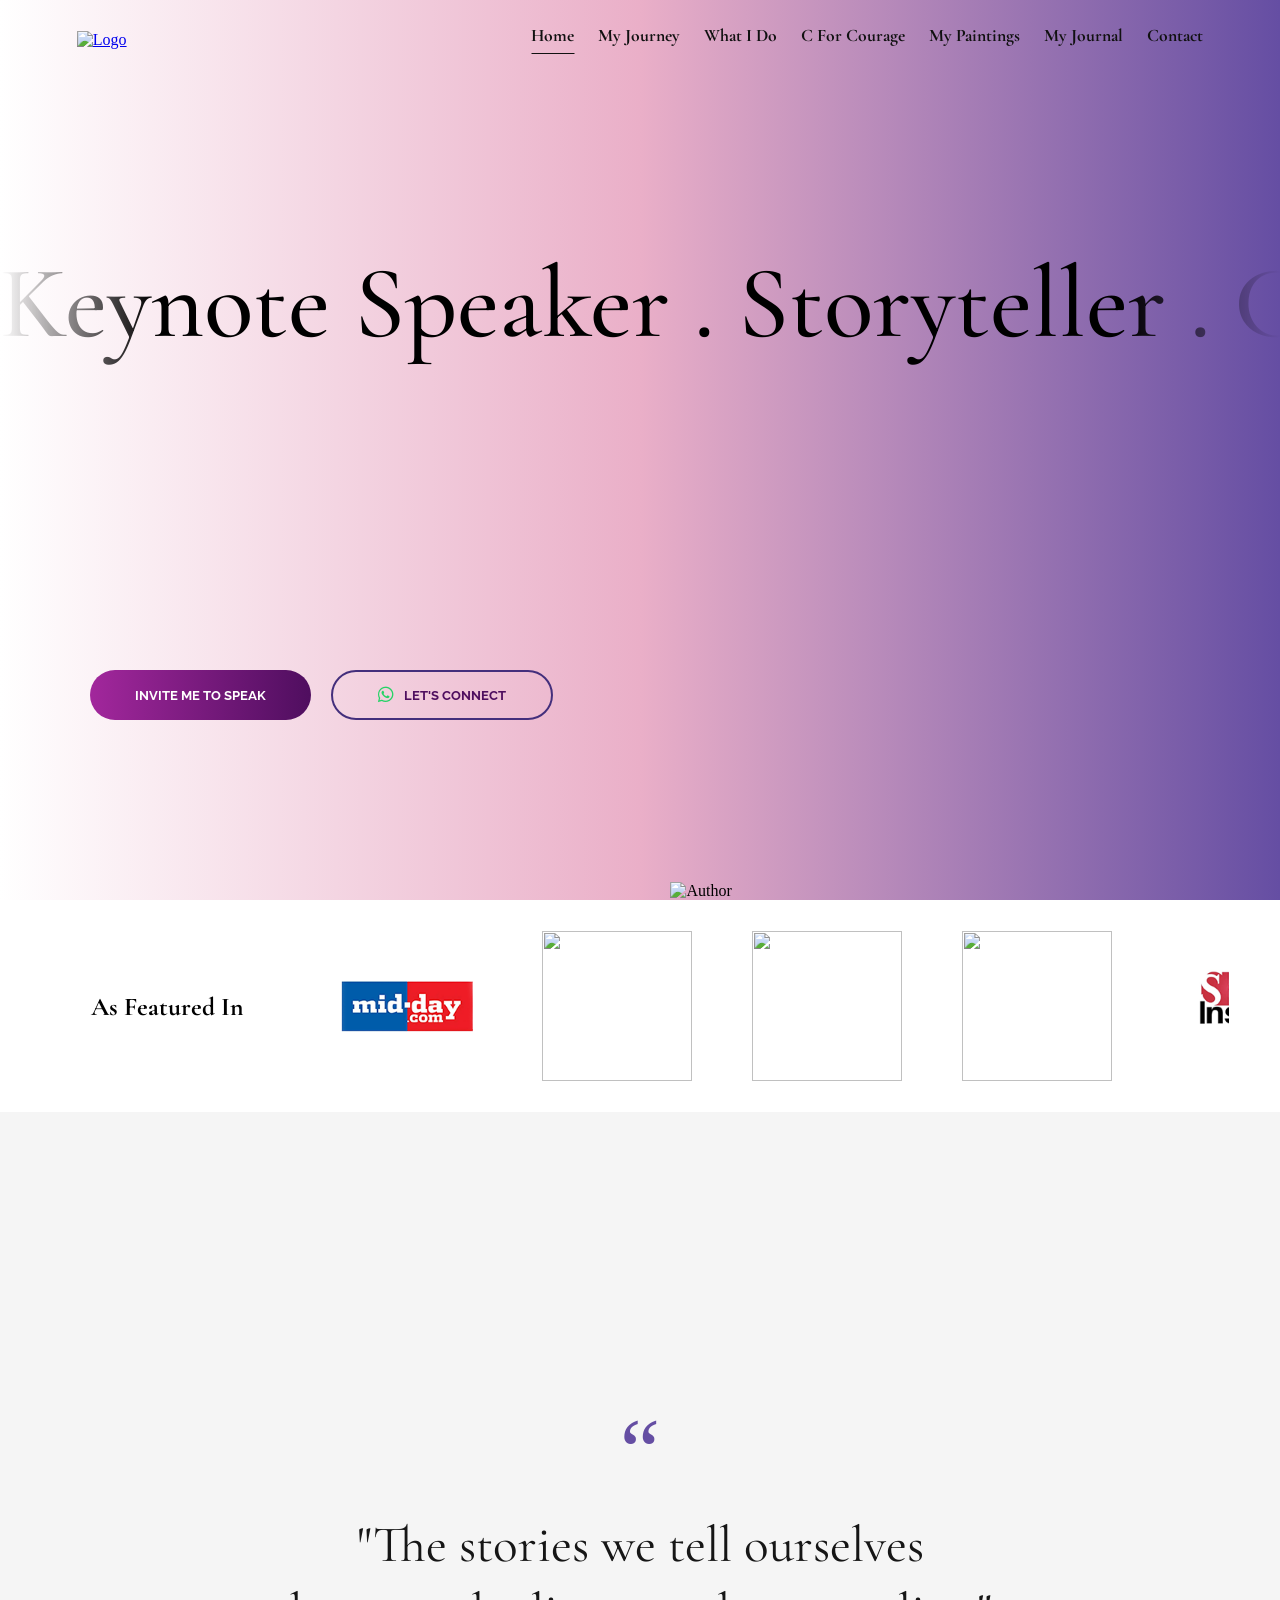
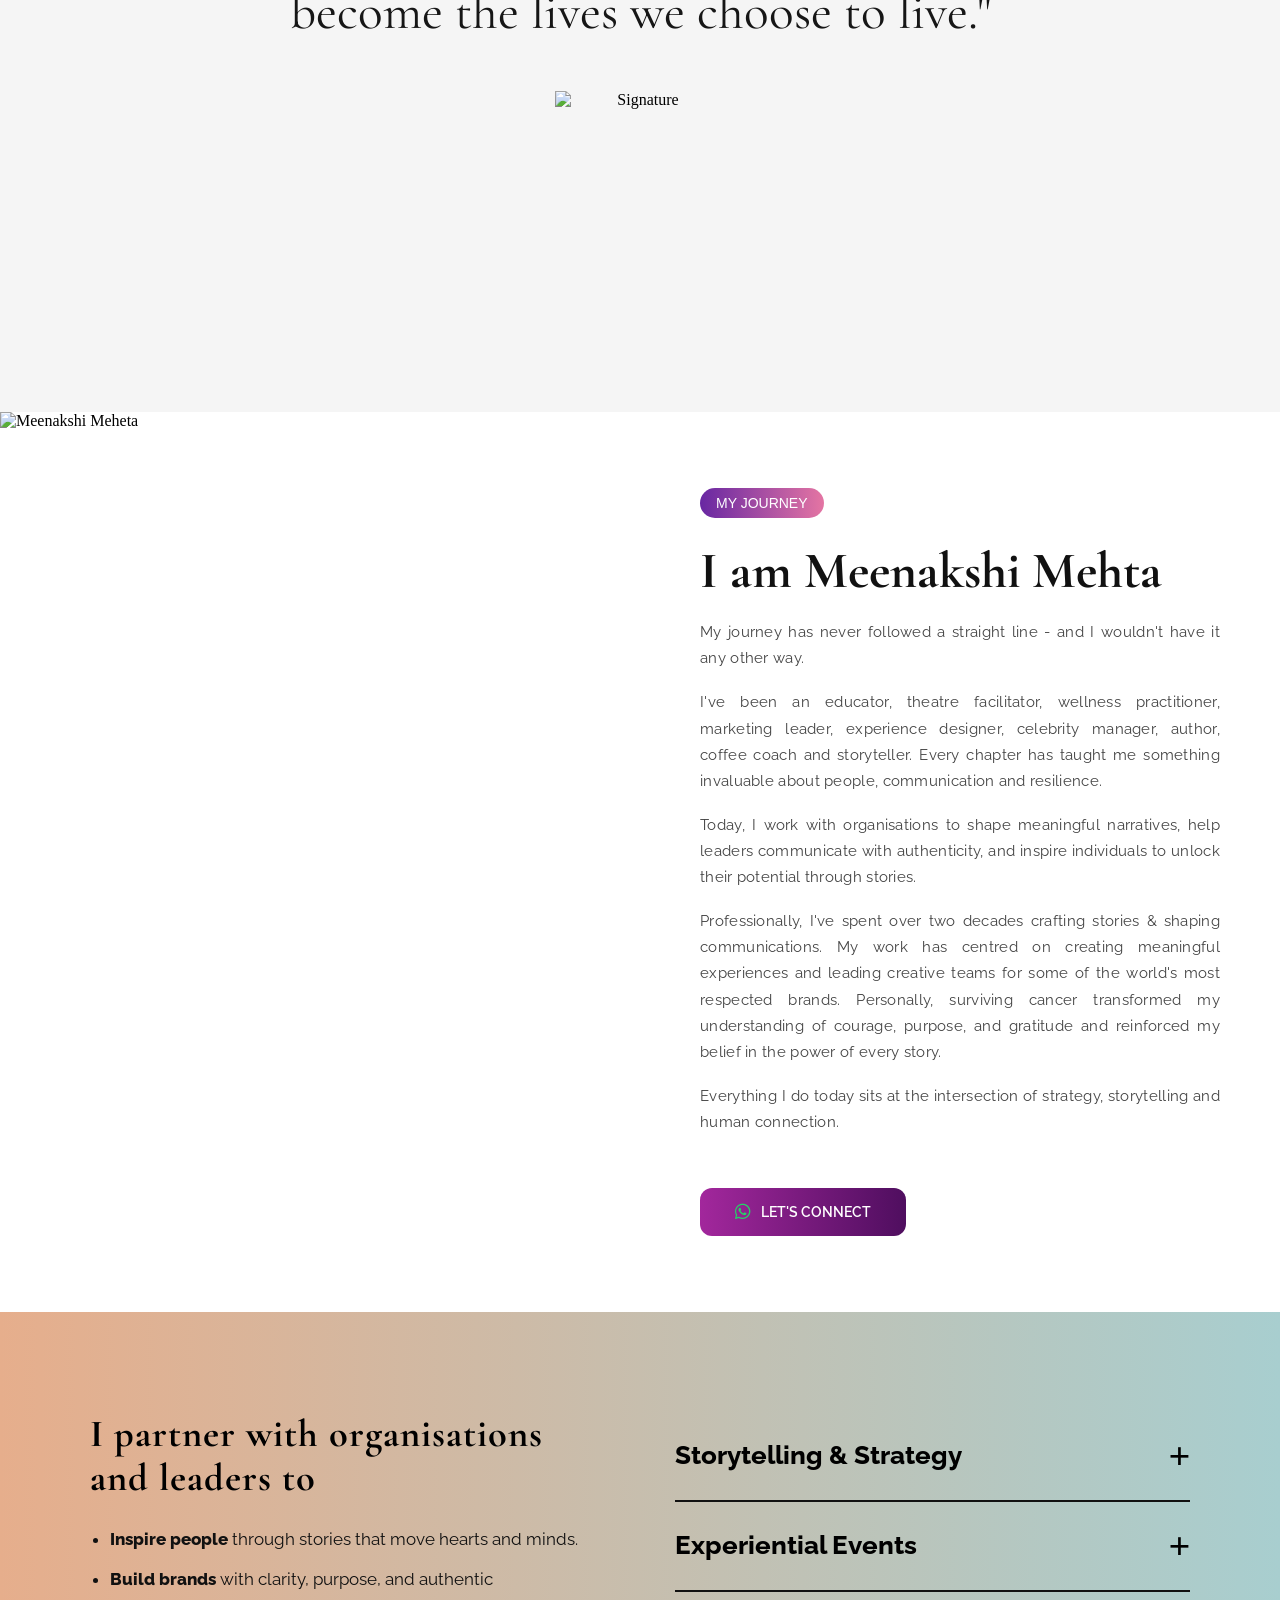
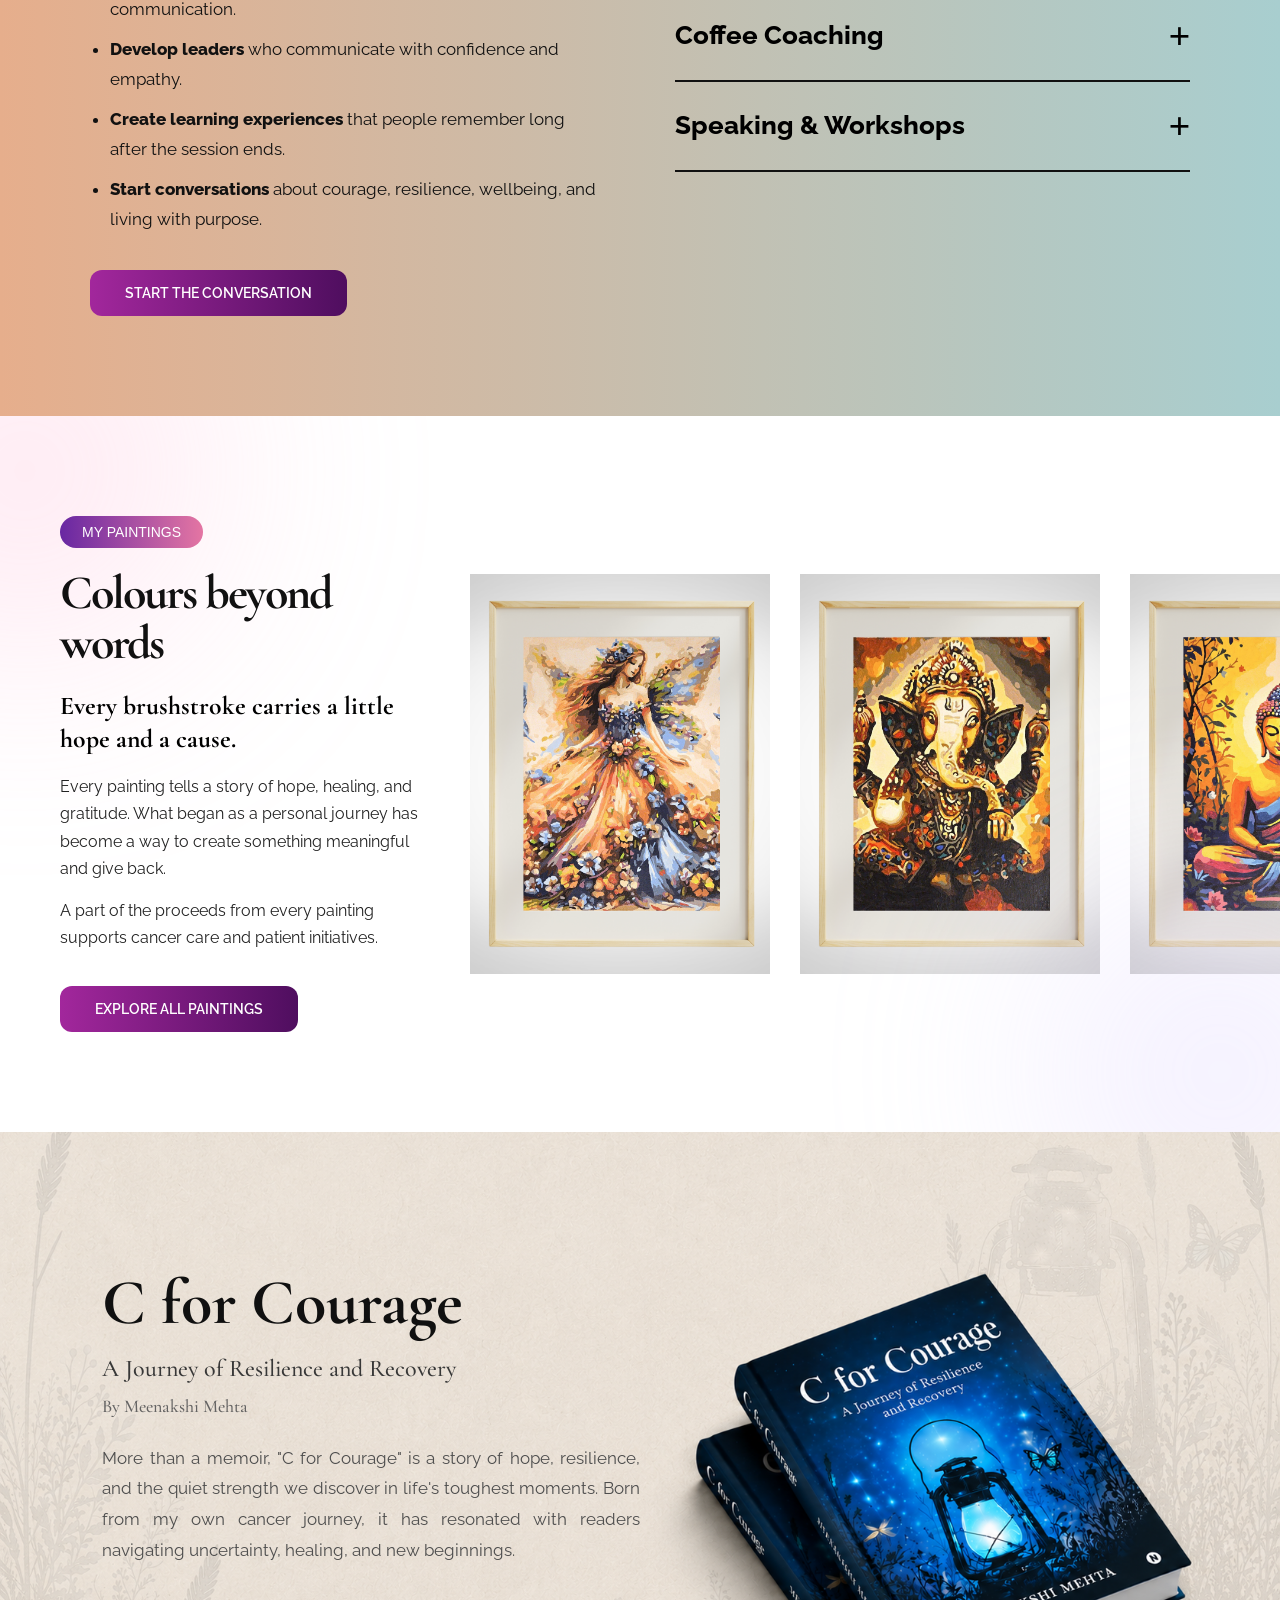
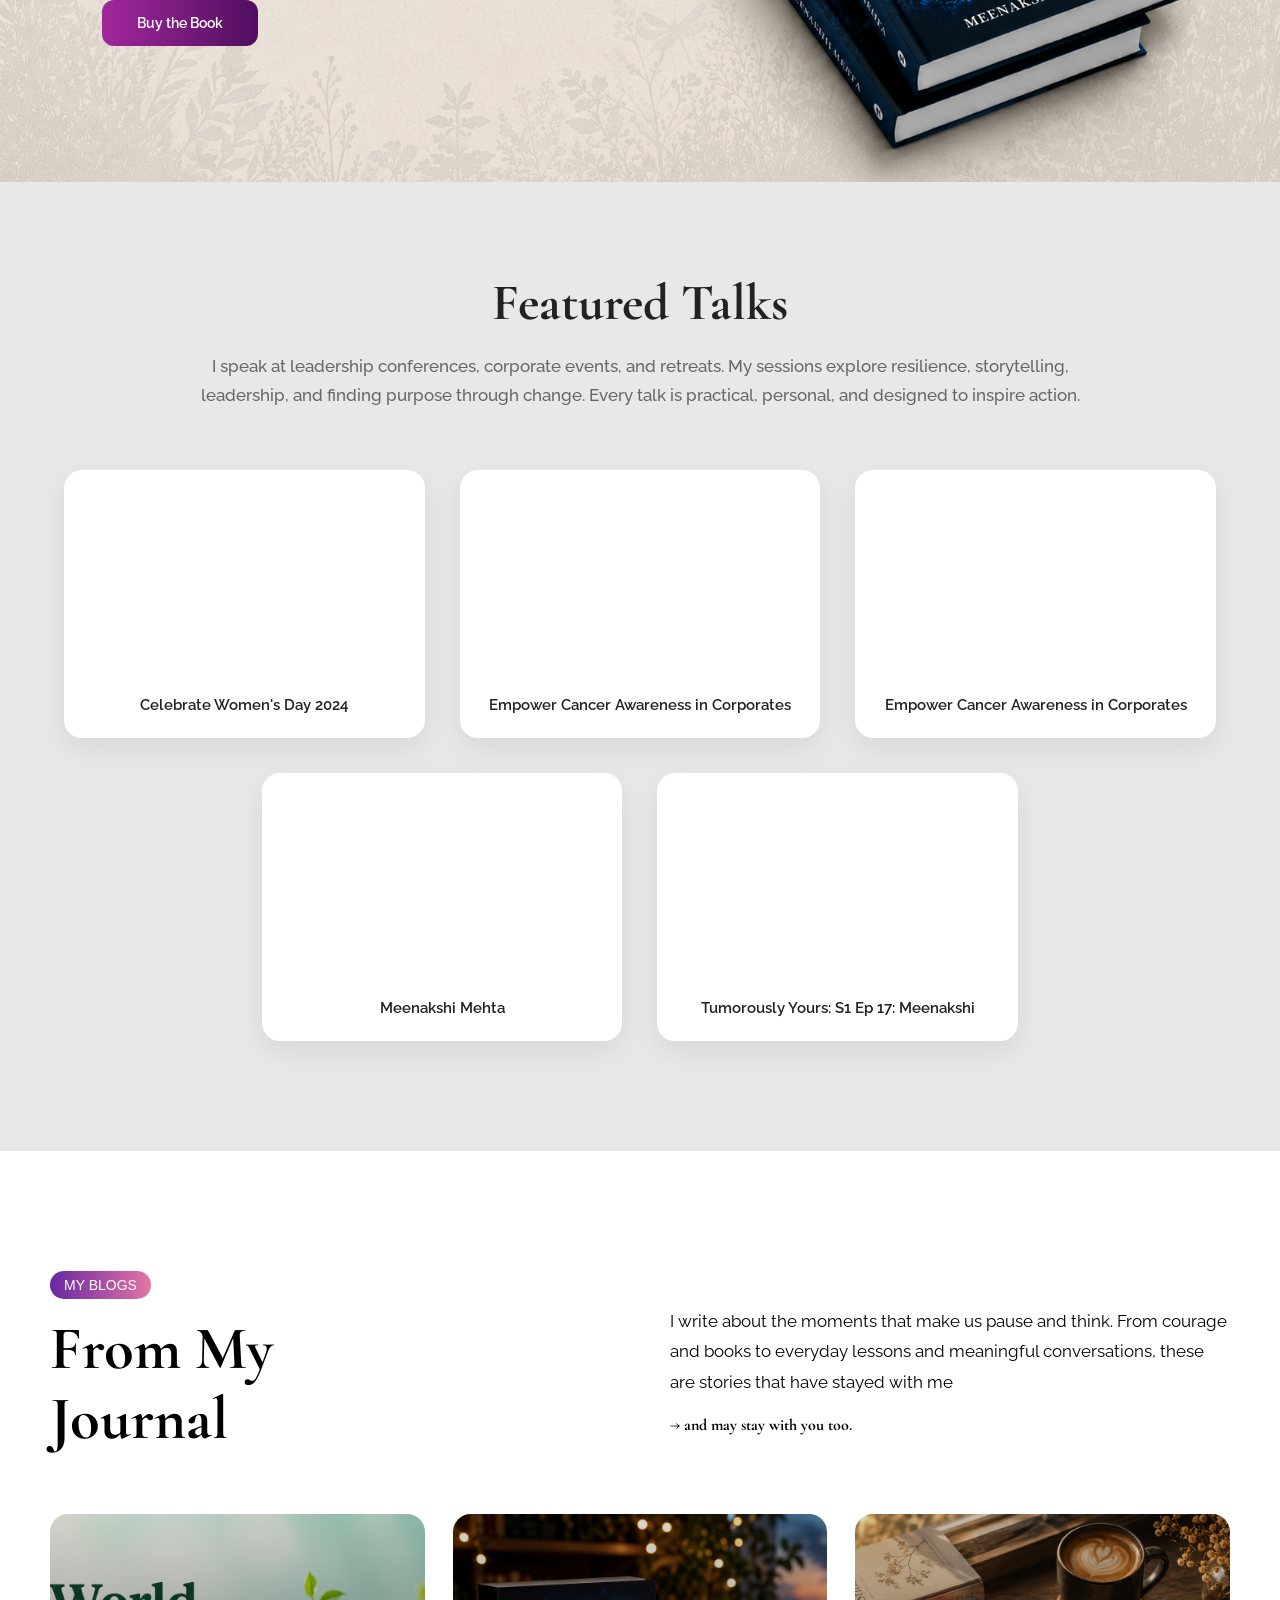
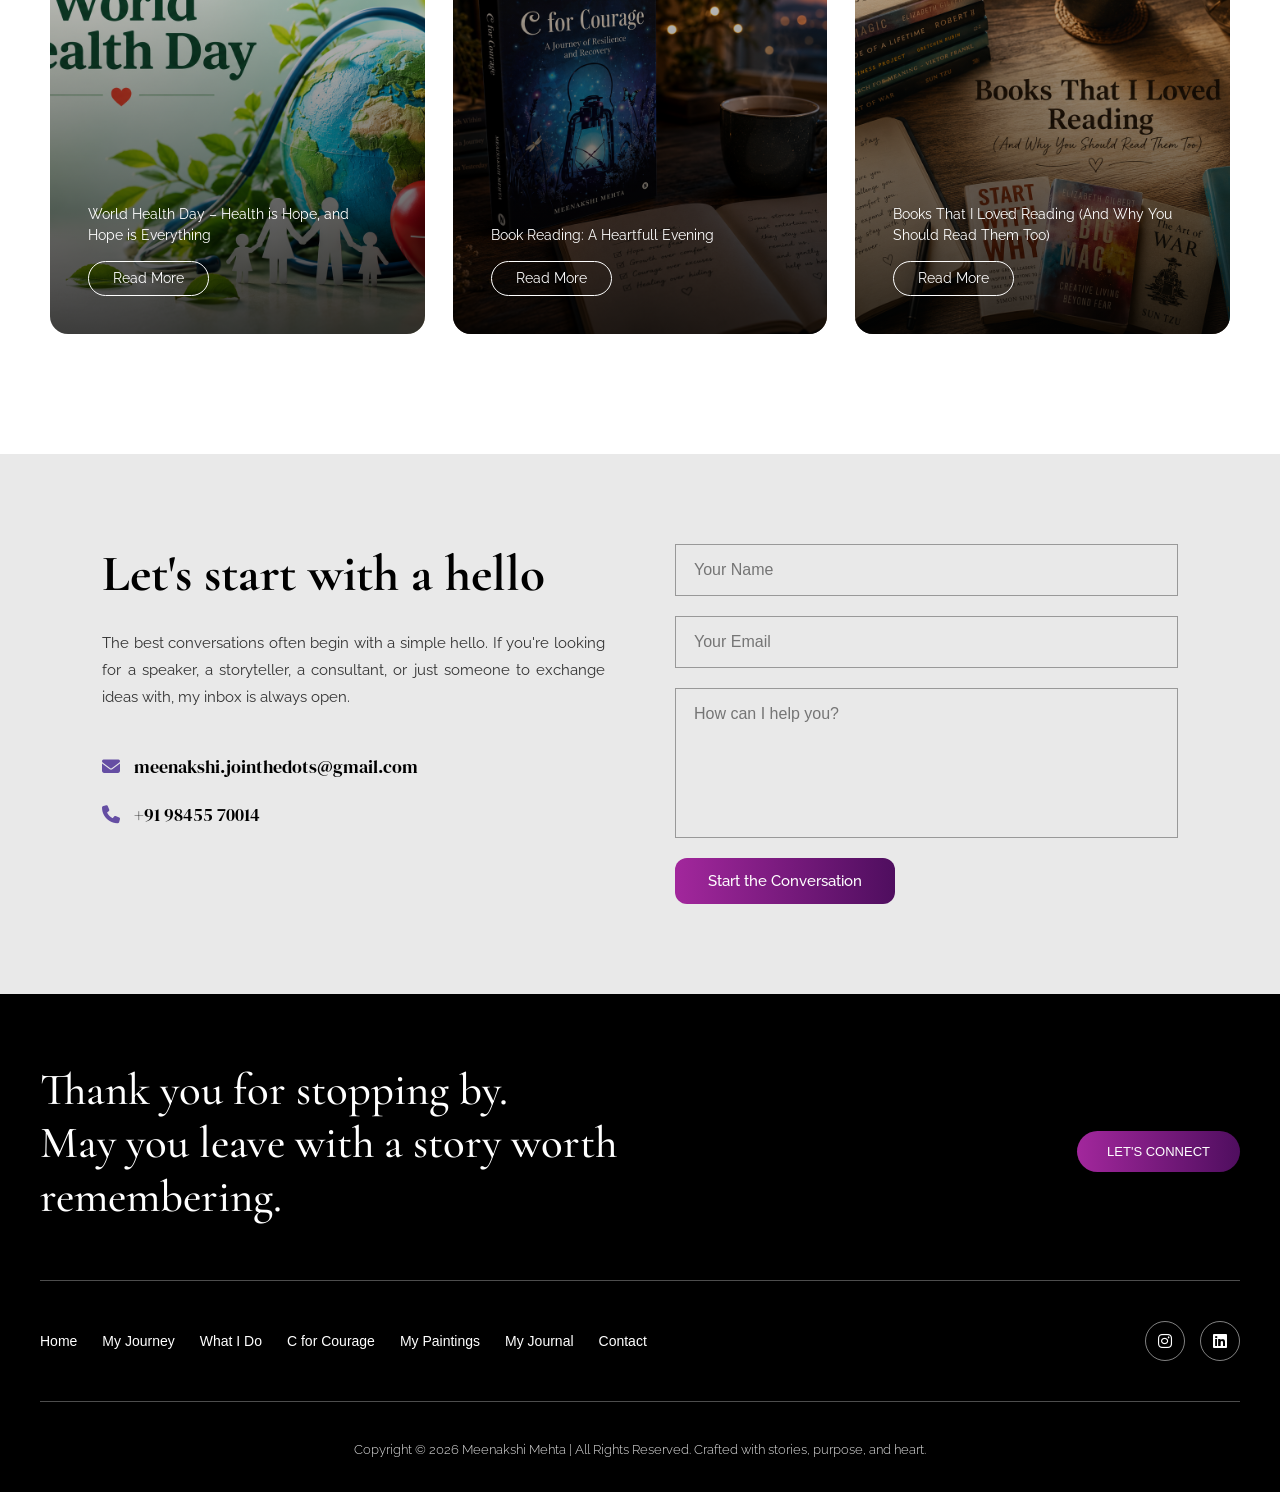
==== index.html @ 2d990ff6 "Final Commit New Website Final Commit New Website" ====
<!doctype html>
<html lang="en">
  <head>
    <meta charset="UTF-8" />
    <meta name="viewport" content="width=device-width, initial-scale=1.0" />
    <title>Meenakshi Mehta | Author & Speaker</title>
    <link
      rel="icon"
      type="image/png"
      href="https://res.cloudinary.com/dgrocldtz/image/upload/v1784533795/favicon_zptkkn.png"
    />

    <link rel="stylesheet" href="style.css" />

    <link
      rel="stylesheet"
      href="https://cdnjs.cloudflare.com/ajax/libs/font-awesome/6.7.2/css/all.min.css"
    />

    <link
      rel="stylesheet"
      href="https://cdnjs.cloudflare.com/ajax/libs/font-awesome/6.5.0/css/all.min.css"
    />
  </head>
  <body>
    <!-- Header Section Start -->
    <header class="navbar">
      <div class="logo">
        <a href="index.html">
          <img
            src="https://res.cloudinary.com/dgrocldtz/image/upload/v1784533790/logo_mvz7ui.png"
            width="140"
            alt="Logo"
          />
        </a>
      </div>

      <nav id="navMenu">
        <a href="index.html" class="active">Home</a>
        <a href="#about">My Journey</a>
        <a href="#services">What I Do</a>
        <a href="#cforcourage">C for Courage</a>
        <a href="#paintings">My Paintings</a>
        <a href="#blog">My Journal</a>
        <a href="#contact">Contact</a>
      </nav>

      <div class="menu-btn" id="menuBtn">
        <span></span>
        <span></span>
        <span></span>
      </div>
    </header>
    <!-- Header Section End -->

    <!-- Hero Section Start -->
    <section class="hero">
      <!-- Moving Background Text -->
      <div class="scroll-text">
        <div class="scroll-track">
          <span>
            Keynote Speaker . Storyteller . Creative Mentor .
            Marketing and Tech Enthusiast . Award Winner . Coffee Coach . Author .
          </span><span>
            Keynote Speaker . Storyteller . Creative Mentor .
            Marketing and Tech Enthusiast . Award Winner . Coffee Coach . Author .
          </span>
        </div>
      </div>

      <!-- Hero Content -->
      <div class="hero-content">
        <!-- Left Content -->
        <div class="small-content">
          <div class="head_buttons">
            <a href="#contact" class="btn1 btn-fill"> Invite Me to Speak </a>

            <a
              href="https://wa.me/919845570014?text=Hi%20Meenakshi,%20I%20would%20like%20to%20connect%20with%20you."
              target="_blank"
              rel="noopener noreferrer"
              class="btn1 btn-outline whatsapp-btn"
            >
              <i class="fa-brands fa-whatsapp"></i>
              <span>Let's Connect</span>
            </a>
          </div>
        </div>

        <!-- Right Image -->
        <div class="hero-image">
          <img
            src="https://res.cloudinary.com/dgrocldtz/image/upload/v1784533838/author_dzk2y2.png"
            alt="Author"
          />
        </div>
      </div>
    </section>
    <!-- Hero Section End -->

    <!-- Featured Section Start -->
    <section class="featured-section">
      <div class="featured-content">
        <h2>As featured in</h2>
      </div>

      <div class="logo-slider">
        <div class="logo-track">
          <!-- First Set -->
          <img src="img/logo-01.png" alt="" />
          <img
            src="https://res.cloudinary.com/dgrocldtz/image/upload/v1784535024/logo-02_rylwyg.png"
            alt=""
          />
          <img
            src="https://res.cloudinary.com/dgrocldtz/image/upload/v1784535025/logo-03_y4vetb.png"
            alt=""
          />
          <img
            src="https://res.cloudinary.com/dgrocldtz/image/upload/v1784535025/logo-04_isxiv7.png"
            alt=""
          />

          <img src="img/logo-05.png" alt="" />

          <img src="img/logo-06.png" alt="" />

          <img src="img/logo-07.png" alt="" />

          <!-- Duplicate Set -->
          <img src="img/logo-01.png" alt="" />
          <img
            src="https://res.cloudinary.com/dgrocldtz/image/upload/v1784535024/logo-02_rylwyg.png"
            alt=""
          />
          <img
            src="https://res.cloudinary.com/dgrocldtz/image/upload/v1784535025/logo-03_y4vetb.png"
            alt=""
          />
          <img
            src="https://res.cloudinary.com/dgrocldtz/image/upload/v1784535025/logo-04_isxiv7.png"
            alt=""
          />

          <img src="img/logo-01.png" alt="" />
          <img
            src="https://res.cloudinary.com/dgrocldtz/image/upload/v1784535024/logo-02_rylwyg.png"
            alt=""
          />
          <img
            src="https://res.cloudinary.com/dgrocldtz/image/upload/v1784535025/logo-03_y4vetb.png"
            alt=""
          />
          <img
            src="https://res.cloudinary.com/dgrocldtz/image/upload/v1784535025/logo-04_isxiv7.png"
            alt=""
          />
        </div>
      </div>
    </section>
    <!-- Featured Section End -->

    <!-- Feature Quote Section Start -->
    <section class="quote-section">
      <div class="quote-wrapper">
        <div class="quote-icon">“</div>

        <!-- <h2 class="quote-text1">Featured Quote</h2> -->

        <h3 class="quote-text2">
          "The stories we tell ourselves <br>become the lives we choose to live."
        </h3>

        <div class="author">
          <img
            src="https://res.cloudinary.com/dgrocldtz/image/upload/v1784533790/logo_mvz7ui.png"
            alt="Signature"
            class="signature"
          />
        </div>
      </div>
    </section>
    <!-- Feature Quote Section End -->

    <!-- About Section Start -->
    <section class="about-author" id="about">
      <div class="author-image">
        <img
          src="https://res.cloudinary.com/dgrocldtz/image/upload/v1784537033/meenakshi_mehta_fiwxxy.png"
          alt="Meenakshi Meheta"
        />
      </div>

      <div class="author-content">
        <span class="subtitle gradientText">My Journey</span>
        <h2>I am Meenakshi Mehta</h2>

        <p>
          My journey has never followed a straight line - and I wouldn't have it
          any other way.
        </p>

        <p>
          I've been an educator, theatre facilitator, wellness practitioner,
          marketing leader, experience designer, celebrity manager, author,
          coffee coach and storyteller. Every chapter has taught me something
          invaluable about people, communication and resilience.
        </p>

        <p>
          Today, I work with organisations to shape meaningful narratives, help
          leaders communicate with authenticity, and inspire individuals to
          unlock their potential through stories.
        </p>

        <p>
          Professionally, I've spent over two decades crafting stories & shaping
          communications. My work has centred on creating meaningful experiences
          and leading creative teams for some of the world's most respected
          brands. Personally, surviving cancer transformed my understanding of
          courage, purpose, and gratitude and reinforced my belief in the power
          of every story.
        </p>

        <p>
          Everything I do today sits at the intersection of strategy,
          storytelling and human connection.
        </p>

        <div class="author-button">
          <div class="book-buttons">
            <a
              href="https://wa.me/919845570014?text=Hi%20Meenakshi,%20I%20would%20like%20to%20connect%20with%20you."
              target="_blank"
              rel="noopener noreferrer"
              class="book-btn-donate whatsapp-btn"
            >
              <i class="fa-brands fa-whatsapp"></i>
              <span>Let's Connect</span>
            </a>
          </div>
        </div>
      </div>
    </section>
    <!-- About Section End -->

    <!-- Services Section Start -->
    <section class="services-section" id="services">
      <!-- LEFT CONTENT -->
      <div class="left-content">
        <!-- <h2>How I Can Help</h2>
        <div class="red-line"></div> -->
        <p>I partner with organisations and leaders to</p>

        <ul class="services-list">
          <li>
            <strong>Inspire people</strong> through stories that move hearts and
            minds.
          </li>
          <li>
            <strong>Build brands</strong> with clarity, purpose, and authentic
            communication.
          </li>
          <li>
            <strong>Develop leaders</strong> who communicate with confidence and
            empathy.
          </li>
          <li>
            <strong>Create learning experiences</strong> that people remember
            long after the session ends.
          </li>
          <li>
            <strong>Start conversations</strong> about courage, resilience,
            wellbeing, and living with purpose.
          </li>
        </ul>

        <div class="author-button">
          <div class="book-buttons">
            <a href="#contact" class="book-btn-donate">
              Start the Conversation
            </a>
          </div>
        </div>
      </div>

      <!-- RIGHT FAQ -->
      <div class="right-content">
        <div class="faq-item">
          <div class="faq-question">
            <h3>Storytelling & Strategy</h3>
            <span class="icon">+</span>
          </div>
          <div class="faq-answer">
            <div class="faq-answer-content">
              <p>
                Every person. Every leader. Every brand has a story worth
                telling. I help uncover that story and shape it into a message
                that connects, inspires, and stays with people.
              </p>
            </div>
          </div>
        </div>

        <div class="faq-item">
          <div class="faq-question">
            <h3>Experiential Events</h3>
            <span class="icon">+</span>
          </div>
          <div class="faq-answer">
            <div class="faq-answer-content">
              <p>
                Great events do more than run smoothly. They create moments
                people remember. I help design ideas, content, and experiences
                that leave a lasting impact.
              </p>
            </div>
          </div>
        </div>

        <div class="faq-item">
          <div class="faq-question">
            <h3>Coffee Coaching</h3>
            <span class="icon">+</span>
          </div>
          <div class="faq-answer">
            <div class="faq-answer-content">
              <p>
                Sometimes, you just need someone to listen. Coffee Coaching is a
                safe, informal conversation where you can pause, reflect, and
                find clarity—one coffee at a time.
              </p>
            </div>
          </div>
        </div>

        <div class="faq-item">
          <div class="faq-question">
            <h3>Speaking & Workshops</h3>
            <span class="icon">+</span>
          </div>
          <div class="faq-answer">
            <div class="faq-answer-content">
              <p>
                I speak about courage, resilience, storytelling, leadership, and
                purpose. My sessions combine real stories, practical ideas, and
                honest conversations that inspire people to think differently
                and take action.
              </p>
            </div>
          </div>
        </div>
      </div>
    </section>
    <!-- Services Section End -->

    <!-- My Paintings Section Start -->
    <section class="stores-section" id="paintings">
      <div class="stores-left">
        <span class="paintings-tag gradientText">My Paintings</span>
        <div class="title-wrap">
          <h2>Colours beyond words</h2>
        </div>

        <h5 class="main-bold">
          <strong>Every brushstroke carries a little hope and a cause. </strong>
        </h5>

        <p>
          Every painting tells a story of hope, healing, and gratitude. What
          began as a personal journey has become a way to create something
          meaningful and give back.
        </p>

        <p>
          A part of the proceeds from every painting supports cancer care and
          patient initiatives.
        </p>

        <div class="author-button">
          <div class="book-buttons">
            <a href="paintings.html" class="book-btn-donate">
              Explore all paintings
            </a>
          </div>
        </div>
      </div>

      <div class="stores-slider">
        <div class="marquee-track">
          <!-- First Set -->
          <div class="store-card">
            <img src="img/all_paintings/painting-01.png" alt="Painting 1" />

            <a
              href="painting-details.html"
              class="view-details-btn"
              data-id="1"
            >
              View Details
            </a>
          </div>

          <div class="store-card">
            <img src="img/all_paintings/painting-02.png" alt="Painting 2" />

            <a
              href="painting-details.html"
              class="view-details-btn"
              data-id="2"
            >
              View Details
            </a>
          </div>

          <div class="store-card">
            <img src="img/all_paintings/painting-03.png" alt="Painting 3" />
            <a
              href="painting-details.html"
              class="view-details-btn"
              data-id="3"
            >
              View Details
            </a>
          </div>

          <div class="store-card">
            <img src="img/all_paintings/painting-04.png" alt="Painting 4" />
            <a
              href="painting-details.html"
              class="view-details-btn"
              data-id="4"
            >
              View Details
            </a>
          </div>

          <div class="store-card">
            <img src="img/all_paintings/painting-05.png" alt="Painting 5" />
            <a
              href="painting-details.html"
              class="view-details-btn"
              data-id="5"
            >
              View Details
            </a>
          </div>

          <div class="store-card">
            <img src="img/all_paintings/painting-06.png" alt="Painting 6" />
            <a
              href="painting-details.html"
              class="view-details-btn"
              data-id="6"
            >
              View Details
            </a>
          </div>

          <!-- Duplicate Set -->
          <div class="store-card">
            <img src="img/all_paintings/painting-07.png" alt="Painting 7" />
            <a
              href="painting-details.html"
              class="view-details-btn"
              data-id="7"
            >
              View Details
            </a>
          </div>

          <div class="store-card">
            <img src="img/all_paintings/painting-08.png" alt="Painting 8" />
            <a
              href="painting-details.html"
              class="view-details-btn"
              data-id="8"
            >
              View Details
            </a>
          </div>

          <div class="store-card">
            <img src="img/all_paintings/painting-09.png" alt="Painting 9" />
            <a
              href="painting-details.html"
              class="view-details-btn"
              data-id="9"
            >
              View Details
            </a>
          </div>

          <div class="store-card">
            <img src="img/all_paintings/painting-10.png" alt="Painting 10" />
            <a
              href="painting-details.html"
              class="view-details-btn"
              data-id="10"
            >
              View Details
            </a>
          </div>

          <div class="store-card">
            <img src="img/all_paintings/painting-11.png" alt="Painting 11" />
            <a
              href="painting-details.html"
              class="view-details-btn"
              data-id="11"
            >
              View Details
            </a>
          </div>

          <div class="store-card">
            <img src="img/all_paintings/painting-12.png" alt="Painting 12" />
            <a
              href="painting-details.html"
              class="view-details-btn"
              data-id="12"
            >
              View Details
            </a>
          </div>

          <div class="store-card">
            <img src="img/all_paintings/painting-13.png" alt="Painting 13" />
            <a
              href="painting-details.html"
              class="view-details-btn"
              data-id="13"
            >
              View Details
            </a>
          </div>

          <div class="store-card">
            <img src="img/all_paintings/painting-14.png" alt="Painting 14" />
            <a
              href="painting-details.html"
              class="view-details-btn"
              data-id="14"
            >
              View Details
            </a>
          </div>

          <div class="store-card">
            <img src="img/all_paintings/painting-15.png" alt="Painting 15" />
            <a
              href="painting-details.html"
              class="view-details-btn"
              data-id="15"
            >
              View Details
            </a>
          </div>

          <div class="store-card">
            <img src="img/all_paintings/painting-16.png" alt="Painting 16" />
            <a
              href="painting-details.html"
              class="view-details-btn"
              data-id="16"
            >
              View Details
            </a>
          </div>

          <div class="store-card">
            <img src="img/all_paintings/painting-17.png" alt="Painting 17" />
            <a
              href="painting-details.html"
              class="view-details-btn"
              data-id="17"
            >
              View Details
            </a>
          </div>

          <div class="store-card">
            <img src="img/all_paintings/painting-18.png" alt="Painting 18" />
            <a
              href="painting-details.html"
              class="view-details-btn"
              data-id="18"
            >
              View Details
            </a>
          </div>

          <div class="store-card">
            <img src="img/all_paintings/painting-19.png" alt="Painting 19" />
            <a
              href="painting-details.html"
              class="view-details-btn"
              data-id="19"
            >
              View Details
            </a>
          </div>

          <div class="store-card">
            <img src="img/all_paintings/painting-20.png" alt="Painting 20" />
            <a
              href="painting-details.html"
              class="view-details-btn"
              data-id="20"
            >
              View Details
            </a>
          </div>

          <div class="store-card">
            <img src="img/all_paintings/painting-21.png" alt="Painting 21" />
            <a
              href="painting-details.html"
              class="view-details-btn"
              data-id="21"
            >
              View Details
            </a>
          </div>

          <div class="store-card">
            <img src="img/all_paintings/painting-22.png" alt="Painting 22" />
            <a
              href="painting-details.html"
              class="view-details-btn"
              data-id="22"
            >
              View Details
            </a>
          </div>

          <div class="store-card">
            <img src="img/all_paintings/painting-23.png" alt="Painting 23" />
            <a
              href="painting-details.html"
              class="view-details-btn"
              data-id="23"
            >
              View Details
            </a>
          </div>

          <div class="store-card">
            <img src="img/all_paintings/painting-24.png" alt="Painting 24" />
            <a
              href="painting-details.html"
              class="view-details-btn"
              data-id="24"
            >
              View Details
            </a>
          </div>

          <div class="store-card">
            <img src="img/all_paintings/painting-25.png" alt="Painting 25" />
            <a
              href="painting-details.html"
              class="view-details-btn"
              data-id="25"
            >
              View Details
            </a>
          </div>

          <div class="store-card">
            <img src="img/all_paintings/painting-26.png" alt="Painting 26" />
            <a
              href="painting-details.html"
              class="view-details-btn"
              data-id="26"
            >
              View Details
            </a>
          </div>

          <div class="store-card">
            <img src="img/all_paintings/painting-27.png" alt="Painting 27" />
            <a
              href="painting-details.html"
              class="view-details-btn"
              data-id="27"
            >
              View Details
            </a>
          </div>

          <div class="store-card">
            <img src="img/all_paintings/painting-28.png" alt="Painting 28" />
            <a
              href="painting-details.html"
              class="view-details-btn"
              data-id="28"
            >
              View Details
            </a>
          </div>

          <div class="store-card">
            <img src="img/all_paintings/painting-29.png" alt="Painting 29" />
            <a
              href="painting-details.html"
              class="view-details-btn"
              data-id="29"
            >
              View Details
            </a>
          </div>

          <div class="store-card">
            <img src="img/all_paintings/painting-30.png" alt="Painting 30" />
            <a
              href="painting-details.html"
              class="view-details-btn"
              data-id="30"
            >
              View Details
            </a>
          </div>

          <div class="store-card">
            <img src="img/all_paintings/painting-31.png" alt="Painting 31" />
            <a
              href="painting-details.html"
              class="view-details-btn"
              data-id="31"
            >
              View Details
            </a>
          </div>

          <div class="store-card">
            <img src="img/all_paintings/painting-32.png" alt="Painting 32" />
            <a
              href="painting-details.html"
              class="view-details-btn"
              data-id="32"
            >
              View Details
            </a>
          </div>

          <div class="store-card">
            <img src="img/all_paintings/painting-33.png" alt="Painting 33" />
            <a
              href="painting-details.html"
              class="view-details-btn"
              data-id="33"
            >
              View Details
            </a>
          </div>

          <div class="store-card">
            <img src="img/all_paintings/painting-34.png" alt="Painting 34" />
            <a
              href="painting-details.html"
              class="view-details-btn"
              data-id="34"
            >
              View Details
            </a>
          </div>

          <div class="store-card">
            <img src="img/all_paintings/painting-35.png" alt="Painting 35" />
            <a
              href="painting-details.html"
              class="view-details-btn"
              data-id="35"
            >
              View Details
            </a>
          </div>

          <div class="store-card">
            <img src="img/all_paintings/painting-36.png" alt="Painting 36" />
            <a
              href="painting-details.html"
              class="view-details-btn"
              data-id="36"
            >
              View Details
            </a>
          </div>

          <div class="store-card">
            <img src="img/all_paintings/painting-37.png" alt="Painting 37" />
            <a
              href="painting-details.html"
              class="view-details-btn"
              data-id="37"
            >
              View Details
            </a>
          </div>

          <div class="store-card">
            <img src="img/all_paintings/painting-38.png" alt="Painting 38" />
            <a
              href="painting-details.html"
              class="view-details-btn"
              data-id="38"
            >
              View Details
            </a>
          </div>

          <div class="store-card">
            <img src="img/all_paintings/painting-39.png" alt="Painting 39" />
            <a
              href="painting-details.html"
              class="view-details-btn"
              data-id="39"
            >
              View Details
            </a>
          </div>

          <div class="store-card">
            <img src="img/all_paintings/painting-40.png" alt="Painting 40" />
            <a
              href="painting-details.html"
              class="view-details-btn"
              data-id="40"
            >
              View Details
            </a>
          </div>

          <div class="store-card">
            <img src="img/all_paintings/painting-41.png" alt="Painting 41" />
            <a
              href="painting-details.html"
              class="view-details-btn"
              data-id="41"
            >
              View Details
            </a>
          </div>

          <div class="store-card">
            <img src="img/all_paintings/painting-42.png" alt="Painting 42" />
            <a
              href="painting-details.html"
              class="view-details-btn"
              data-id="42"
            >
              View Details
            </a>
          </div>

          <div class="store-card">
            <img src="img/all_paintings/painting-43.png" alt="Painting 43" />
            <a
              href="painting-details.html"
              class="view-details-btn"
              data-id="43"
            >
              View Details
            </a>
          </div>

          <div class="store-card">
            <img src="img/all_paintings/painting-44.png" alt="Painting 44" />
            <a
              href="painting-details.html"
              class="view-details-btn"
              data-id="44"
            >
              View Details
            </a>
          </div>

          <div class="store-card">
            <img src="img/all_paintings/painting-45.png" alt="Painting 45" />
            <a
              href="painting-details.html"
              class="view-details-btn"
              data-id="45"
            >
              View Details
            </a>
          </div>

          <div class="store-card">
            <img src="img/all_paintings/painting-46.png" alt="Painting 46" />
            <a
              href="painting-details.html"
              class="view-details-btn"
              data-id="46"
            >
              View Details
            </a>
          </div>

          <div class="store-card">
            <img src="img/all_paintings/painting-47.png" alt="Painting 47" />
            <a
              href="painting-details.html"
              class="view-details-btn"
              data-id="47"
            >
              View Details
            </a>
          </div>

          <div class="store-card">
            <img src="img/all_paintings/painting-48.png" alt="Painting 48" />
            <a
              href="painting-details.html"
              class="view-details-btn"
              data-id="48"
            >
              View Details
            </a>
          </div>

          <div class="store-card">
            <img src="img/all_paintings/painting-49.png" alt="Painting 49" />
            <a
              href="painting-details.html"
              class="view-details-btn"
              data-id="49"
            >
              View Details
            </a>
          </div>

          <div class="store-card">
            <img src="img/all_paintings/painting-50.png" alt="Painting 50" />
            <a
              href="painting-details.html"
              class="view-details-btn"
              data-id="50"
            >
              View Details
            </a>
          </div>

          <div class="store-card">
            <img src="img/all_paintings/painting-51.png" alt="Painting 51" />
            <a
              href="painting-details.html"
              class="view-details-btn"
              data-id="51"
            >
              View Details
            </a>
          </div>

          <div class="store-card">
            <img src="img/all_paintings/painting-52.png" alt="Painting 52" />
            <a
              href="painting-details.html"
              class="view-details-btn"
              data-id="52"
            >
              View Details
            </a>
          </div>

          <div class="store-card">
            <img src="img/all_paintings/painting-53.png" alt="Painting 53" />
            <a
              href="painting-details.html"
              class="view-details-btn"
              data-id="53"
            >
              View Details
            </a>
          </div>

          <div class="store-card">
            <img src="img/all_paintings/painting-54.png" alt="Painting 54" />
            <a
              href="painting-details.html"
              class="view-details-btn"
              data-id="54"
            >
              View Details
            </a>
          </div>

          <div class="store-card">
            <img src="img/all_paintings/painting-55.png" alt="Painting 55" />
            <a
              href="painting-details.html"
              class="view-details-btn"
              data-id="55"
            >
              View Details
            </a>
          </div>

          <div class="store-card">
            <img src="img/all_paintings/painting-56.png" alt="Painting 56" />
            <a
              href="painting-details.html"
              class="view-details-btn"
              data-id="56"
            >
              View Details
            </a>
          </div>

          <div class="store-card">
            <img src="img/all_paintings/painting-57.png" alt="Painting 57" />
            <a
              href="painting-details.html"
              class="view-details-btn"
              data-id="57"
            >
              View Details
            </a>
          </div>
        </div>
      </div>
    </section>
    <!-- My Paintings Section End -->

    <!-- Testimonial Section Start -->
    <section class="book-banner" id="cforcourage">
      <div class="book-content">
        <h2>C for Courage</h2>
        <h4>
          A Journey of Resilience and Recovery<br />
          <span>By Meenakshi Mehta</span>
        </h4>

        <p>
          More than a memoir, "C for Courage" is a story of hope, resilience,
          and the quiet strength we discover in life's toughest moments. Born
          from my own cancer journey, it has resonated with readers navigating
          uncertainty, healing, and new beginnings.
        </p>

        <!-- <div class="price">
            Price :
            <span>₹399.00</span>
        </div> -->

        <div class="book-buttons">
          <a
            href="https://amzn.to/4aVPGB1"
            target="_blank"
            class="book-btn-donate"
          >
            Buy the Book
          </a>
        </div>
      </div>
    </section>
    <!-- Testimonial Section End -->

    <!-- Featured Youtube Links Section Start -->
    <section class="youtube-section">
      <div class="container">
        <div class="youtube-title">
          <div class="title-left">
            <div>
              <h2>Featured Talks</h2>
              <p>
                I speak at leadership conferences, corporate events, and
                retreats. My sessions explore resilience, storytelling,
                leadership, and finding purpose through change. Every talk is
                practical, personal, and designed to inspire action.
              </p>
            </div>
          </div>
        </div>

        <div class="youtube-grid">
          <!-- Video 1 -->
          <div class="video-card">
            <iframe
              src="https://www.youtube.com/embed/q1YAsWGuGFk"
              title="Celebrate Women&#39;s Day 2024 : Unleash Your Inner Warrior!"
              frameborder="0"
              allow="
                accelerometer;
                autoplay;
                clipboard-write;
                encrypted-media;
                gyroscope;
                picture-in-picture;
                web-share;
              "
              allowfullscreen
            >
            </iframe>
            <h3>Celebrate Women's Day 2024</h3>
          </div>

          <!-- Video 2 -->
          <div class="video-card">
            <iframe
              src="https://www.youtube.com/embed/1L503F44CD0"
              title="Empower Cancer Awareness in Corporates"
              frameborder="0"
              allow="
                accelerometer;
                autoplay;
                clipboard-write;
                encrypted-media;
                gyroscope;
                picture-in-picture;
                web-share;
              "
              allowfullscreen
            >
            </iframe>
            <h3>Empower Cancer Awareness in Corporates</h3>
          </div>

          <!-- Video 3 -->
          <div class="video-card">
            <iframe
              src="https://www.youtube.com/embed/I2kYqhq9Ayc"
              title="Empower Cancer Awareness in Corporates"
              frameborder="0"
              allow="
                accelerometer;
                autoplay;
                clipboard-write;
                encrypted-media;
                gyroscope;
                picture-in-picture;
                web-share;
              "
              allowfullscreen
            >
            </iframe>
            <h3>Empower Cancer Awareness in Corporates</h3>
          </div>

          <!-- Video 4 -->
          <div class="video-card">
            <iframe
              src="https://www.youtube.com/embed/ph7F80LHODc"
              title="Meenakshi Mehta"
              frameborder="0"
              allow="
                accelerometer;
                autoplay;
                clipboard-write;
                encrypted-media;
                gyroscope;
                picture-in-picture;
                web-share;
              "
              allowfullscreen
            >
            </iframe>
            <h3>Meenakshi Mehta</h3>
          </div>

          <!-- Video 5 -->
          <div class="video-card">
            <iframe
              src="https://www.youtube.com/embed/NHt5I8dw0eM"
              title="Tumorously Yours: S1 Ep 17:  Meenakshi"
              frameborder="0"
              allow="
                accelerometer;
                autoplay;
                clipboard-write;
                encrypted-media;
                gyroscope;
                picture-in-picture;
                web-share;
              "
              allowfullscreen
            >
            </iframe>
            <h3>Tumorously Yours: S1 Ep 17: Meenakshi</h3>
          </div>
        </div>
      </div>
    </section>
    <!-- Featured Youtube Links Section End -->

    <!-- Blog Section Start -->
    <section class="blog-section" id="blog">
      <!-- Top Content -->
      <div class="blog-header">
        <div class="blog-left">
          <span class="tag2">My Blogs</span>
          <h2>From My<br />Journal</h2>
        </div>

        <div class="blog-right">
          <p>
            I write about the moments that make us pause and think. From courage
            and books to everyday lessons and meaningful conversations, these
            are stories that have stayed with me
          </p>
          <h4>→ and may stay with you too.</h4>
        </div>
      </div>

      <div class="blog-banner">
        <div class="blog-card">
          <div class="blog-bg">
            <img src="img/blog-01.png" alt="" />
          </div>

          <div class="blog-overlay"></div>

          <div class="blog-content">
            <p>World Health Day – Health is Hope, and Hope is Everything</p>

            <a
              href="https://cforcourage.wordpress.com/2025/04/08/world-health-day-health-is-hope-and-hope-is-everything/"
              target="_blank"
              >Read More</a
            >
          </div>
        </div>

        <div class="blog-card">
          <div class="blog-bg">
            <img src="img/blog-02.png" alt="" />
          </div>

          <div class="blog-overlay"></div>

          <div class="blog-content">
            <p>Book Reading: A Heartfull Evening</p>

            <a
              href="https://cforcourage.wordpress.com/2025/04/03/book-reading-a-heartfull-evening/"
              target="_blank"
              >Read More</a
            >
          </div>
        </div>

        <div class="blog-card">
          <div class="blog-bg">
            <img src="img/blog-03.png" alt="" />
          </div>

          <div class="blog-overlay"></div>

          <div class="blog-content">
            <p>Books That I Loved Reading (And Why You Should Read Them Too)</p>

            <a
              href="https://cforcourage.wordpress.com/2025/03/18/books-that-i-loved-reading-and-why-you-should-read-them-too/"
              target="_blank"
              >Read More</a
            >
          </div>
        </div>
      </div>
    </section>
    <!-- Blog Section End -->

    <!-- Work With Me Section Start -->
    <section class="contact-section" id="contact">
      <div class="contact-container">
        <!-- LEFT CONTENT -->
        <div class="left">
          <h2>Let's start with a hello</h2>

          <p>
            The best conversations often begin with a simple hello. If you're
            looking for a speaker, a storyteller, a consultant, or just someone
            to exchange ideas with, my inbox is always open.
          </p>

          <div class="contact-info">
            <p>
              <i class="fa-solid fa-envelope"></i>
              meenakshi.jointhedots@gmail.com
            </p>

            <p>
              <i class="fa-solid fa-phone"></i>
              +91 98455 70014
            </p>
          </div>
        </div>

        <!-- RIGHT FORM -->
        <div class="right">
          <form id="contactForm">
            <input type="text" placeholder="Your Name" id="name" required />
            <input type="email" placeholder="Your Email" id="email" required />
            <textarea
              placeholder="How can I help you?"
              id="message"
              required
            ></textarea>

            <button class="submit_btn" type="submit">
              Start the Conversation
            </button>
          </form>
        </div>
      </div>
    </section>
    <!-- Work With Me Section End -->

    <!-- Footer Section Start -->
    <footer class="footer">
      <div class="footer-container">
        <div class="footer-top">
          <div class="footer-left">
            <h2>Thank you for stopping by. <br>May you leave with a story worth remembering.</h2>
          </div>

          <div class="footer-buttons">
            <a href="#contact" class="btn dark">LET'S CONNECT</a>
          </div>
        </div>

        <hr />

        <div class="footer-middle">
          <div class="footer-links">
            <a href="/" class="nav-link active">Home</a>
            <a href="#about" class="nav-link">My Journey</a>
            <a href="#services" class="nav-link">What I Do</a>
            <a href="#cforcourage" class="nav-link">C for Courage</a>
            <a href="#paintings" class="nav-link">My Paintings</a>
            <a href="#blog" class="nav-link">My Journal</a>
            <a href="#contact" class="nav-link">Contact</a>
          </div>

          <div class="footer-socials">
            <a href="https://www.instagram.com/meenakshige/" target="_blank"><i class="fab fa-instagram"></i></a>
            <a href="https://www.linkedin.com/in/meenakshige/" target="_blank"><i class="fab fa-linkedin"></i></a>
            <!-- <a href="#"><i class="fab fa-youtube"></i></a> -->
          </div>
        </div>

        <hr />

        <div class="footer-bottom">
          <p>Copyright © 2026 Meenakshi Mehta | All Rights Reserved. Crafted with stories, purpose, and heart.</p>
        </div>
      </div>
    </footer>
    <!-- Footer Section End -->

    <!-- Move To Top Button -->
    <button id="scrollTopBtn">
      <i class="fas fa-arrow-up"></i>
    </button>

    <script src="script.js"></script>

    <script>
      const observer = new IntersectionObserver((entries) => {
        entries.forEach((entry) => {
          if (entry.isIntersecting) {
            entry.target.classList.add("show");
          }
        });
      });

      observer.observe(document.querySelector(".quote-wrapper"));
    </script>
    <script>
      // Services Section
      const faqItems = document.querySelectorAll(".faq-item");

      faqItems.forEach((item) => {
        const question = item.querySelector(".faq-question");
        const icon = item.querySelector(".icon");

        question.addEventListener("click", () => {
          faqItems.forEach((other) => {
            if (other !== item) {
              other.classList.remove("active");
              other.querySelector(".icon").textContent = "+";
            }
          });

          item.classList.toggle("active");

          if (item.classList.contains("active")) {
            icon.textContent = "-";
          } else {
            icon.textContent = "+";
          }
        });
      });
    </script>

    <script>
      document.querySelectorAll(".view-details-btn").forEach((button) => {
        button.addEventListener("click", function () {
          localStorage.setItem("paintingID", this.dataset.id);
        });
      });
    </script>

    <script>
      const scrollTopBtn = document.getElementById("scrollTopBtn");

      window.addEventListener("scroll", function () {
        if (window.scrollY > 300) {
          scrollTopBtn.classList.add("show");
        } else {
          scrollTopBtn.classList.remove("show");
        }
      });

      scrollTopBtn.addEventListener("click", function () {
        window.scrollTo({
          top: 0,
          behavior: "smooth",
        });
      });
    </script>
  </body>
</html>
---- style.css ----
@import url("https://fonts.googleapis.com/css2?family=Cormorant+Garamond:ital,wght@0,300..700;1,300..700&display=swap");

@import url("https://fonts.googleapis.com/css2?family=DM+Serif+Display:ital@0;1&display=swap");

@import url("https://fonts.googleapis.com/css2?family=Raleway:ital,wght@0,100..900;1,100..900&display=swap");

@import url('https://fonts.googleapis.com/css2?family=Poppins:ital,wght@0,100;0,200;0,300;0,400;0,500;0,600;0,700;0,800;0,900;1,100;1,200;1,300;1,400;1,500;1,600;1,700;1,800;1,900&display=swap');

* {
  margin: 0;
  padding: 0;
  box-sizing: border-box;
}

html {
  overflow-x: hidden;
  scroll-behavior: smooth;
}

body {
  overflow-x: hidden;
  overflow-y: auto;
}

h1,
h2,
h3,
h4,
h5,
h6 {
  font-family: "Cormorant Garamond", serif;
}

p {
  font-family: "Raleway", sans-serif;
}

ul li {
  font-family: "Syne", sans-serif;
}

#paintingPrice {
  font-size: 2rem;
  font-weight: 600;
  font-family: "Poppins", sans-serif;
}


/* ================= Navbar CSS ================= */
.navbar {
  position: absolute;
  top: 0;
  left: 0;
  width: 100%;
  padding: 25px 6%;
  display: flex;
  justify-content: space-between;
  align-items: center;
  z-index: 1000;
}

.logo img {
  width: 140px;
  height: auto;
  display: block;
}

/* Desktop Menu */
#navMenu {
  display: flex;
  align-items: center;
  gap: 1.5rem;
}

#navMenu a {
  position: relative;
  text-decoration: none;
  color: #111;
  font-size: 1.1rem;
  font-weight: 700;
  padding-bottom: 8px;
  text-transform: capitalize;
  font-family: "Cormorant Garamond", serif;
}

/* underline animation */
#navMenu a::after {
  content: "";
  position: absolute;
  left: 50%;
  bottom: 0;
  width: 0;
  height: 1px;
  background: #111;
  transform: translateX(-50%);
  transition: width 0.35s ease;
}

#navMenu a:hover::after,
#navMenu a.active::after {
  width: 100%;
}

/* Hamburger */
.menu-btn {
  display: none;
  width: 31px;
  height: 26px;
  cursor: pointer;
  flex-direction: column;
  justify-content: space-between;
}

.menu-btn span {
  width: 100%;
  height: 3px;
  background: #111;
  border-radius: 5px;
  transition: 0.3s;
}

/* ================= Tablet ================= */
@media (max-width: 1024px) {
  .navbar {
    padding: 20px 4%;
  }

  #navMenu {
    gap: 1rem;
  }

  #navMenu a {
    font-size: 1rem;
  }
}

/* ================= Mobile ================= */
@media (max-width: 768px) {
  .navbar {
    padding: 20px 5%;
  }

  .logo img {
    width: 120px;
  }

  /* Show Hamburger */
  .menu-btn {
    display: flex;
  }

  /* Mobile Menu */
  #navMenu {
    position: absolute;
    top: 100%;
    left: 0;
    width: 100%;
    background: #fff;
    display: flex;
    flex-direction: column;
    align-items: center;
    padding: 30px 0;
    gap: 25px;
    transform: translateY(-20px);
    opacity: 0;
    visibility: hidden;
    transition: 0.35s ease;
    box-shadow: 0 10px 25px rgba(0, 0, 0, 0.1);
  }

  #navMenu.active {
    transform: translateY(0);
    opacity: 1;
    visibility: visible;
  }

  #navMenu a {
    font-size: 1.2rem;
  }

  /* Hamburger Animation */
  .menu-btn.active span:nth-child(1) {
    transform: rotate(45deg) translateY(13px);
  }

  .menu-btn.active span:nth-child(2) {
    opacity: 0;
  }

  .menu-btn.active span:nth-child(3) {
    transform: rotate(-45deg) translateY(-13px);
  }
}

/* Small Mobile */
@media (max-width: 480px) {
  .navbar {
    padding: 18px 20px;
  }

  .logo img {
    width: 110px;
  }

  #navMenu a {
    font-size: 1.1rem;
  }
}

/* ================= Hero Section CSS ================= */
.hero {
  min-height: 100vh;
  position: relative;
  overflow: hidden;
  background: linear-gradient(90deg, #ffffff 0%, #eaafc8 50%, #654ea3 100%);
}

/* ================= MOVING TEXT ================= */
.scroll-text {
  position: absolute;
  top: 28%;
  left: 0;
  width: 100%;
  height: 220px;
  cursor: pointer;
  overflow: hidden;
  -webkit-mask-image: linear-gradient(
    to right,
    transparent,
    black 12%,
    black 88%,
    transparent
  );

  mask-image: linear-gradient(
    to right,
    transparent,
    black 12%,
    black 88%,
    transparent
  );
}

.scroll-track {
  display: flex;
  width: max-content;
  animation: marquee 35s linear infinite;
}

.scroll-text:hover .scroll-track {
  animation-play-state: paused;
}

.scroll-track span {
  font-family: "Cormorant Garamond", serif;
  font-size: clamp(70px, 8vw, 160px);
  font-weight: 500;
  color: #000;
  white-space: nowrap;
  padding-right: 100px;
  line-height: 1;
}

@keyframes marquee {
  from {
    transform: translateX(0);
  }

  to {
    transform: translateX(-50%);
  }
}

/* ================= HERO CONTENT ================= */
.hero-content {
  max-width: 1400px;
  min-height: 100vh;
  margin: auto;
  padding: 120px 7% 0;
  display: flex;
  align-items: flex-end;
  justify-content: space-between;
  gap: 40px;
}

/* ================= LEFT CONTENT ================= */
.small-content {
  flex: 1;
  padding-bottom: 180px;
}
/* ================= BUTTONS ================= */
.head_buttons {
  display: flex;
  gap: 20px;
  flex-wrap: wrap;
}

.btn1 {
  position: relative;
  display: inline-flex;
  align-items: center;
  justify-content: center;
  padding: 14px 45px;
  border-radius: 50px;
  text-decoration: none;
  font-size: 13px;
  font-weight: 700;
  text-transform: uppercase;
  overflow: hidden;
  transition: 0.35s;
  z-index: 1;
  font-family: "Raleway", sans-serif;
}

/* WhatsApp Button */
.whatsapp-btn {
  display: inline-flex;
  align-items: center;
  justify-content: center;
  gap: 10px;
}

.whatsapp-btn i {
  font-size: 18px;
  color: #25d366;
  transition: 0.35s ease;
}

.whatsapp-btn:hover i {
  color: #fff;
}

/* Fill Button */
.btn-fill {
  background: linear-gradient(90deg, #a2279c, #4f0e5f);
  color: #fff;
}

.btn-fill::before {
  content: "";
  position: absolute;
  left: 0;
  bottom: -100%;
  width: 100%;
  height: 100%;
  background: linear-gradient(90deg, #6827a2, #e475a3);
  transition: 0.4s;
  z-index: -1;
}

.btn-fill:hover::before {
  bottom: 0;
}

/* Outline Button */
.btn-outline {
  border: 2px solid #442f7c;
  color: #4f0e5f;
}

.btn-outline::before {
  content: "";
  position: absolute;
  left: 0;
  bottom: -100%;
  width: 100%;
  height: 100%;
  background: linear-gradient(90deg, #a2279c, #4f0e5f);
  transition: 0.4s;
  z-index: -1;
}

.btn-outline:hover {
  color: #fff;
  border: none;
}

.btn-outline:hover::before {
  bottom: 0;
}

.buy-now-btn{
    display:inline-flex;
    align-items:center;
    justify-content:center;
    margin-top:18px;
    padding:8px 28px;
    background:linear-gradient(90deg, #a2279c, #4f0e5f);
    color:#fff;
    text-decoration:none;
    border-radius:50px;
    font-size: 12px;
    font-weight:600;
    transition:.3s ease;
}

.buy-now-btn:hover{
    background:linear-gradient(90deg, #6827a2, #e475a3);
    transform:translateY(-2px);
}

/* ================= IMAGE ================= */
.hero-image {
  flex: 1;
  display: flex;
  justify-content: flex-end;
}

.hero-image img {
  width: 100%;
  max-width: 520px;
  object-fit: contain;
  display: block;
  z-index: 1;
}

/* ================= LAPTOP ================= */

@media (max-width: 1200px) {
  .hero-content {
    padding: 110px 5% 0;
  }

  .small-content h1 {
    font-size: 45px;
  }

  .hero-image img {
    max-width: 430px;
  }
}

/* ================= TABLET ================= */

@media (max-width: 992px) {
  .hero {
    padding-top: 100px;
  }

  .hero-content {
    min-height: auto;

    flex-direction: column-reverse;

    align-items: center;

    text-align: center;

    padding: 0 30px;
  }

  .small-content {
    padding-bottom: 40px;
  }

  .small-content h1 {
    max-width: 100%;

    font-size: 40px;
  }

  .head_buttons {
    justify-content: center;
  }

  .hero-image {
    justify-content: center;
  }

  .hero-image img {
    max-width: 400px;
  }

  .scroll-text {
    top: 70px;
  }

  .scroll-track span {
    font-size: 85px;
  }
}

/* ================= MOBILE ================= */

@media (max-width: 768px) {
  .hero {
    min-height: auto;

    padding-bottom: 50px;
  }

  .hero-content {
    padding: 0 20px;

    gap: 30px;
  }

  .scroll-text {
    top: 55px;
  }

  .scroll-track span {
    font-size: 62px;
    padding-right: 60px;
    margin-top: 50px;
  }

  .small-content h1 {
    font-size: 32px;
    line-height: 1.25;
  }

  .head_buttons {
    flex-direction: column;
    align-items: center;
  }

  .btn1 {
    width: 100%;
    max-width: 300px;
    padding: 14px 20px;
  }

  .hero-image img {
    max-width: 320px;
  }
}

/* ================= SMALL MOBILE ================= */

@media (max-width: 480px) {
  .scroll-track span {
    font-size: 53px;
    margin-top: 30px;
  }

  .small-content h1 {
    font-size: 26px;
  }

  .hero-image img {
    max-width: 260px;
  }

  .btn1 {
    max-width: 100%;
  }
}

/* ================= Features Section CSS ================= */
.featured-section {
  width: 100%;
  display: flex;
  align-items: center;
  justify-content: space-between;
  gap: 3rem;
  padding: 31px 4%;
  background: #ffffff;
  overflow: hidden;
}

.featured-content {
  flex: 1;
  max-width: 233px;
}

.featured-content h2 {
  font-size: 1.6rem;
  color: #000000;
  margin-left: 40px;
  text-transform: capitalize;
  font-weight: 700;
  font-family: "Cormorant Garamond", serif;
}

.logo-slider {
  flex: 1;
  overflow: hidden;
  position: relative;
}

.logo-track {
  display: flex;
  align-items: center;
  gap: 60px;
  width: max-content;
  animation: slideLogos 15s linear infinite;
}

.logo-track img {
  width: 150px;
  height: 150px;
  object-fit: contain;
  transition: 0.3s;
}

.logo-track img:hover {
  transform: scale(1.1);
}

@keyframes slideLogos {
  from {
    transform: translateX(0);
  }
  to {
    transform: translateX(-50%);
  }
}

/* Responsive */

@media (max-width: 768px) {
  .featured-section {
    flex-direction: column;
    text-align: center;
    gap: 40px;
  }

  .featured-content h2 {
    font-size: 32px;
  }

  .logo-track {
    gap: 35px;
  }

  .logo-track img {
    width: 70px;
    height: 70px;
  }
}

/* ================= About Section CSS ================= */
.about-author {
  display: grid;
  grid-template-columns: 1fr 1fr;
  align-items: stretch;
  min-height: 100vh;
  overflow: hidden;
  background: #fff;
}

/* ================= IMAGE SECTION ================= */

.author-image {
  width: 100%;
  height: 100%;
  min-height: 700px;
}

.author-image img {
  width: 100%;
  height: 100%;
  display: block;
  object-fit: cover;
  object-position: center top;
}

/* ================= CONTENT SECTION ================= */

.author-content {
  padding: clamp(40px, 6vw, 95px);
  display: flex;
  flex-direction: column;
  justify-content: center;
}

.subtitle {
  display: inline-block;
    width: fit-content;
    font-size: 14px;
    font-weight: 500;
    text-transform: uppercase;
    padding: 7px 16px;
    border-radius: 30px;
    margin-bottom: 25px;
    font-family: Syne, sans-serif;
    background: linear-gradient(90deg, #6827a2, #e475a3);
    color: #fff;
}

.author-content h2 {
  font-family: "Cormorant Garamond", serif;
  font-weight: 700;
  font-size: clamp(38px, 4vw, 64px);
  line-height: 1.1;
  color: #111;
  margin-bottom: 20px;
}

.author-content p {
  font-size: clamp(15px, 1.2vw, 18px);
  font-family: "Raleway", sans-serif;
  line-height: 1.7;
  font-weight: 400;
  letter-spacing: 0.3px;
  color: #444;
  text-align: justify;
  margin-bottom: 18px;
}

/* ================= BUTTON ================= */

.author-button {
  margin-top: 35px;
  text-transform: uppercase;
  font-family: "Syne", sans-serif;
}

.book-btn-donate {
  display: inline-flex;
  justify-content: center;
  align-items: center;
  padding: 15px 35px;
  border-radius: 12px;
  background: linear-gradient(90deg, #a2279c, #4f0e5f);
  color: white;
  text-decoration: none;
  font-size: 14px;
  font-weight: 600;
  transition: 0.3s ease;
  font-family: "Raleway", sans-serif;
}

.book-btn-donate:hover {
  transform: translateY(-3px);
  background: linear-gradient(90deg, #6827a2, #e475a3);
}

/* ================================================= */
/* LARGE DESKTOP */
/* ================================================= */

@media (max-width: 1400px) {
  .author-content {
    padding: 60px;
  }

  .author-image {
    min-height: 650px;
  }
}

/* ================================================= */
/* LAPTOP */
/* ================================================= */

@media (max-width: 1200px) {
  .author-content {
    padding: 50px;
  }

  .author-content h2 {
    font-size: 48px;
  }

  .author-content p {
    font-size: 16px;
    text-align: justify;
  }
}

/* ================================================= */
/* TABLET */
/* ================================================= */

@media (max-width: 991px) {
  .about-author {
    grid-template-columns: 1fr;
  }

  .author-image {
    width: 100%;
    height: auto;
    min-height: 0;
  }

  .author-image img {
    width: 100%;
    height: auto;
    object-fit: contain;
    object-position: center;
  }

  .author-content {
    padding: 60px 45px;
  }

  .author-content h2 {
    font-size: 50px;
  }

  .author-content p {
    font-size: 17px;
    line-height: 1.8;
    text-align: justify;
  }
}

/* ================================================= */
/* MOBILE */
/* ================================================= */

@media (max-width: 576px) {
  .about-author {
    display: flex;
    flex-direction: column;
  }

  .author-image {
    width: 100%;
    height: auto;
  }

  .author-image img {
    width: 100%;
    height: auto;
    object-fit: contain;
    object-position: center;
  }

  .author-content {
    padding: 40px 20px;
  }

  .subtitle {
    font-size: 12px;
    padding: 6px 14px;
    margin-bottom: 20px;
  }

  .author-content h2 {
    font-size: 38px;
    line-height: 1.15;
  }

  .author-content p {
    font-size: 15px;
    line-height: 1.8;
    text-align: justify;
    margin-bottom: 15px;
  }

  .author-button {
    margin-top: 30px;
  }

  .book-btn-donate {
    width: 100%;
    padding: 14px 20px;
    font-size: 13px;
  }
}

/* ================================================= */
/* SMALL MOBILE */
/* ================================================= */

@media (max-width: 380px) {
  .author-content {
    padding: 35px 16px;
  }

  .author-content h2 {
    font-size: 34px;
  }

  .author-content p {
    text-align: justify;
    font-size: 14px;
  }
}

/* ================= Service Section CSS ================= */
/* ================= SERVICES SECTION ================= */

.services-section {
  background: linear-gradient(90deg, #e6ae8c 0%, #a8cecf 100%);
  padding: 100px 7%;
  display: flex;
  justify-content: space-between;
  align-items: flex-start;
  gap: 70px;
  overflow: hidden;
}

/* ================= LEFT CONTENT ================= */

.left-content {
  width: 50%;
}

.left-content > p {
  font-size: clamp(20px, 3vw, 48px);
  line-height: 1.15;
  letter-spacing: 1px;
  color: #000;
  max-width: 520px;
  font-weight: 900;
  font-family: "Cormorant Garamond", serif;
  margin-bottom: 25px;
}

.services-list {
  padding-left: 20px;
  max-width: 560px;
  margin: 0;
}

.services-list li {
  font-size: clamp(14px, 1.3vw, 17px);
  line-height: 1.8;
  color: #111;
  margin-bottom: 10px;
  font-family: "Raleway", sans-serif;
}

.services-list strong {
  font-weight: 800;
}

/* BUTTON */

.author-button {
  margin-top: 35px;
}

/* ================= RIGHT FAQ ================= */

.right-content {
  width: 50%;
}

.faq-item {
  border-bottom: 2px solid #111;
  padding: 22px 0;
}

.faq-question {
  display: flex;
  justify-content: space-between;
  align-items: center;
  cursor: pointer;
  gap: 20px;
}

.faq-question h3 {
  font-size: clamp(18px, 2vw, 30px);
  line-height: 1.3;
  font-weight: 750;
  color: #000;
  margin: 0;
  font-family: "Raleway", sans-serif;
}

.icon {
  font-size: clamp(25px, 3vw, 40px);
  font-weight: 600;
  color: #000;
  transition: 0.3s ease;
}

.faq-item.active .icon {
  transform: rotate(45deg);
}

/* FAQ ANSWER */

.faq-answer {
  max-height: 0;
  overflow: hidden;
  transition: max-height 0.4s ease;
}

.faq-answer-content {
  padding-top: 15px;
}

.faq-answer p {
  font-size: clamp(14px, 1.4vw, 17px);
  line-height: 1.7;
  font-family: "Raleway", sans-serif;
  font-weight: 500;
  color: #111;
  margin: 0;
}

.faq-item.active .faq-answer {
  max-height: 500px;
}

/* ================= LARGE TABLET ================= */

@media (max-width: 1100px) {
  .services-section {
    padding: 80px 5%;
    gap: 45px;
  }

  .left-content,
  .right-content {
    width: 50%;
  }

  .left-content > p {
    font-size: clamp(22px, 3.5vw, 40px);
  }
}

/* ================= TABLET ================= */

@media (max-width: 900px) {
  .services-section {
    flex-direction: column;
    padding: 70px 40px;
    gap: 50px;
  }

  .left-content,
  .right-content {
    width: 100%;
  }

  .left-content > p {
    max-width: 100%;
  }

  .services-list {
    max-width: 100%;
  }

  .right-content {
    margin-top: 10px;
  }
}

/* ================= MOBILE ================= */

@media (max-width: 600px) {
  .services-section {
    padding: 50px 20px;
    gap: 40px;
  }

  .left-content > p {
    font-size: 28px;
    line-height: 1.2;
  }

  .services-list {
    padding-left: 18px;
  }

  .services-list li {
    font-size: 15px;
    line-height: 1.7;
    margin-bottom: 12px;
  }

  .book-btn-donate {
    width: 100%;
    padding: 15px 20px;
    font-size: 15px;
  }

  .faq-item {
    padding: 18px 0;
  }

  .faq-question {
    gap: 10px;
  }

  .faq-question h3 {
    font-size: 20px;
  }

  .icon {
    font-size: 30px;
  }

  .faq-answer p {
    font-size: 14px;
    line-height: 1.6;
  }
}

/* ================= SMALL MOBILE ================= */

@media (max-width: 380px) {
  .services-section {
    padding: 40px 15px;
  }

  .left-content > p {
    font-size: 24px;
  }

  .services-list li {
    font-size: 14px;
  }

  .faq-question h3 {
    font-size: 18px;
  }

  .icon {
    font-size: 26px;
  }
}

/* ================= Feature Quote Section CSS ================= */

.quote-section {
  width: 100%;
  min-height: 100vh;
  display: flex;
  justify-content: center;
  align-items: center;
  padding: 30px 20px;
  background: rgb(0 0 0 / 4%);
}

.quote-wrapper {
  width: 100%;
  max-width: 1100px;
  text-align: center;
}

/* Quote Icon */

.quote-icon {
  font-size: 90px;
  color: rgb(101 78 163);
  line-height: 0.8;
  font-family: serif;
  margin-bottom: 25px;
}

/* Featured Quote Heading */

.quote-text1 {
  font-family: "Cormorant Garamond", serif;
  font-size: clamp(38px, 5vw, 62px);
  font-weight: 800;
  line-height: 1.2;
  color: #161616;
  max-width: 1000px;
  margin: 0 auto 20px;
}

/* Main Quote */

.quote-text2 {
  font-family: "Cormorant Garamond", serif;
  font-size: clamp(28px, 4vw, 53px);
  font-weight: 400;
  line-height: 1.3;
  color: #161616;
  max-width: 1000px;
  margin: auto;
}

/* Author */

.author {
  margin-top: 45px;
}

.signature {
  width: 170px;
  max-width: 100%;
  height: auto;
  display: block;
  margin: auto;
}

/* ================= Large Laptop ================= */

@media (max-width: 1200px) {
  .quote-section {
    padding: 70px 30px;
  }

  .quote-icon {
    font-size: 80px;
  }

  .signature {
    width: 150px;
  }
}

/* ================= Tablet ================= */

@media (max-width: 992px) {
  .quote-section {
    min-height: auto;
    padding: 80px 25px;
  }

  .quote-icon {
    font-size: 70px;
    margin-bottom: 20px;
  }

  .quote-text1 {
    font-size: 48px;
  }

  .quote-text2 {
    font-size: 38px;
  }

  .author {
    margin-top: 40px;
  }

  .signature {
    width: 140px;
  }
}

/* ================= Mobile Landscape / Small Tablet ================= */

@media (max-width: 768px) {
  .quote-section {
    padding: 70px 20px;
  }

  .quote-icon {
    font-size: 60px;
  }

  .quote-text1 {
    font-size: 38px;
    line-height: 1.25;
    margin-bottom: 15px;
  }

  .quote-text2 {
    font-size: 30px;
    line-height: 1.35;
  }

  .author {
    margin-top: 35px;
  }

  .signature {
    width: 125px;
  }
}

/* ================= Mobile ================= */

@media (max-width: 576px) {
  .quote-section {
    padding: 60px 18px;
  }

  .quote-wrapper {
    width: 100%;
  }

  .quote-icon {
    font-size: 48px;
    margin-bottom: 15px;
  }

  .quote-text1 {
    font-size: 30px;
    line-height: 1.2;
  }

  .quote-text2 {
    font-size: 24px;
    line-height: 1.45;
  }

  .author {
    margin-top: 30px;
  }

  .signature {
    width: 100px;
  }
}

/* ================= Extra Small Devices ================= */

@media (max-width: 375px) {
  .quote-section {
    padding: 50px 15px;
  }

  .quote-icon {
    font-size: 42px;
  }

  .quote-text1 {
    font-size: 26px;
  }

  .quote-text2 {
    font-size: 21px;
  }

  .signature {
    width: 90px;
  }
}
/* ================= My Paintings Section CSS ================= */
.stores-section {
  position: relative;
  overflow: hidden;
  padding: 100px 0;
  display: flex;
  align-items: center;
  gap: 50px;
  background: #ffffff;
}

/* Background Glow */
.stores-section::before,
.stores-section::after {
  content: "";
  position: absolute;
  border-radius: 50%;
  filter: blur(120px);
  z-index: 0;
  pointer-events: none;
}

.stores-section::before {
  width: 350px;
  height: 350px;
  background: #ffb7d5;
  top: -120px;
  left: -150px;
  opacity: 0.35;
}

.stores-section::after {
  width: 320px;
  height: 320px;
  background: #d6c8ff;
  right: -100px;
  bottom: -100px;
  opacity: 0.35;
}

/* =========================
   LEFT CONTENT
========================= */

.stores-left {
  width: 420px;
  flex-shrink: 0;
  padding-left: 60px;
  position: relative;
  z-index: 2;
}

.paintings-tag {
  display: inline-block;
  padding: 8px 22px;
  color: #fff;
  border-radius: 25px;
  font-size: 14px;
  font-weight: 500;
  margin-bottom: 20px;
  text-transform: uppercase;
  font-family: "Syne", sans-serif;
  background: linear-gradient(90deg, #6827a2, #e475a3);
}

.title-wrap {
  margin-bottom: 20px;
}

.title-wrap h2 {
  font-size: clamp(35px, 4vw, 48px);
  line-height: 1.05;
  font-weight: 900;
  color: #111;
  letter-spacing: -2px;
}

.main-bold {
  font-size: clamp(20px, 2vw, 28px);
  line-height: 1.3;
  margin-bottom: 18px;
}

.stores-left p {
  font-size: 16px;
  color: #222;
  line-height: 1.7;
  margin-bottom: 15px;
}

/* Button */

.author-button {
  margin-top: 35px;
}

/* =========================
   SLIDER
========================= */

.stores-slider {
  flex: 1;
  overflow: hidden;
  min-width: 0;
}

.marquee-track {
  display: flex;
  gap: 30px;
  width: max-content;

  animation: scroll 35s linear infinite;
}

.stores-slider:hover .marquee-track {
  animation-play-state: paused;
}

.store-card {
  width: 300px;
  flex-shrink: 0;

  position: relative;

  overflow: hidden;
}

.store-card img {
  width: 100%;
  height: 400px;

  object-fit: cover;

  display: block;

  transition: 0.5s ease;
}

.store-card:hover img {
  transform: scale(1.08);
}

/* Overlay */

.store-card::before {
  content: "";

  position: absolute;

  inset: 0;

  background: rgba(0, 0, 0, 0.45);

  opacity: 0;

  transition: 0.4s;

  z-index: 1;
}

.store-card:hover::before {
  opacity: 1;
}

/* View Button */

.view-details-btn {
  position: absolute;
  font-family: "Raleway", sans-serif;
  left: 50%;
  bottom: 25px;

  transform: translate(-50%, 30px);

  opacity: 0;

  z-index: 2;

  padding: 12px 25px;

  border-radius: 30px;

  background: linear-gradient(90deg, #a2279c, #4f0e5f);

  color: white;

  font-size: 13px;
  font-weight: 500;

  text-decoration: none;

  text-transform: uppercase;

  white-space: nowrap;

  transition: 0.35s ease;
}

.store-card:hover .view-details-btn {
  opacity: 1;

  transform: translate(-50%, 0);
}

@keyframes scroll {
  from {
    transform: translateX(0);
  }

  to {
    transform: translateX(-50%);
  }
}

/* =========================
   LARGE TABLET
========================= */

@media (max-width: 1100px) {
  .stores-section {
    gap: 30px;
  }

  .stores-left {
    width: 360px;

    padding-left: 30px;
  }

  .store-card {
    width: 260px;
  }

  .store-card img {
    height: 360px;
  }
}

/* =========================
   TABLET
========================= */

@media (max-width: 991px) {
  .stores-section {
    flex-direction: column;

    padding: 80px 25px;

    gap: 50px;
  }

  .stores-left {
    width: 100%;

    padding: 0;

    text-align: center;
  }

  .title-wrap h2 {
    font-size: 42px;
  }

  .stores-slider {
    width: 100%;
  }

  .store-card {
    width: 280px;
  }

  .store-card img {
    height: 380px;
  }
}

/* =========================
   MOBILE
========================= */

@media (max-width: 600px) {
  .stores-section {
    padding: 60px 15px;
  }

  .paintings-tag {
    font-size: 12px;

    padding: 7px 18px;
  }

  .title-wrap h2 {
    font-size: 32px;

    letter-spacing: -1px;
  }

  .main-bold {
    font-size: 20px;
  }

  .stores-left p {
    font-size: 14px;
  }

  .author-button {
    margin-top: 25px;
  }

  .book-btn-donate {
    padding: 12px 24px;

    font-size: 12px;
  }

  .marquee-track {
    gap: 20px;

    animation-duration: 25s;
  }

  .store-card {
    width: 220px;
  }

  .store-card img {
    height: 300px;
  }

  .view-details-btn {
    font-size: 11px;

    padding: 10px 18px;

    bottom: 18px;
  }
}

/* =========================
   SMALL MOBILE
========================= */

@media (max-width: 380px) {
  .title-wrap h2 {
    font-size: 28px;
  }

  .store-card {
    width: 190px;
  }

  .store-card img {
    height: 260px;
  }
}

/* ===== TESTIMONIAL SECTION CSS ===== */
/* ================= BOOK BANNER ================= */

.book-banner {
  width: 100%;
  min-height: 650px;
  background: url("img/testimonial_bg.png") center center / cover no-repeat;
  display: flex;
  align-items: center;
  padding: 80px 8%;
  overflow: hidden;
}

.book-content {
  width: 50%;
  max-width: 600px;
}

/* Heading */

.book-content h2 {
  font-size: clamp(2.5rem, 5vw, 4rem);
  font-weight: 700;
  color: #101010;
  margin-bottom: 12px;
  line-height: 1.1;
}

.book-content h4 {
  font-size: clamp(18px, 2vw, 24px);
  font-weight: 500;
  line-height: 1.5;
  color: #383838;
  margin-bottom: 20px;
}

.book-content h4 span {
  font-size: 18px;
  color: #636262;
}

/* Paragraph */

.book-content p {
  font-size: 17px;
  line-height: 1.8;
  color: #4e4e4e;
  margin-bottom: 35px;
  text-align: justify;
}

/* Button */

.book-buttons {
  display: flex;
  align-items: center;
}

/* ================= RESPONSIVE ================= */

/* Tablet */

@media (max-width: 1024px) {
  .book-banner {
    min-height: 600px;
    padding: 70px 40px;
    background-position: center;
  }

  .book-content {
    width: 50%;
    max-width: 520px;
    position: relative;
    z-index: 2;
  }

  .book-content h2 {
    font-size: 48px;
  }

  .book-content h4 {
    font-size: 20px;
  }

  .book-content p {
    font-size: 15px;
    line-height: 1.7;
  }

  .book-btn-donate {
    padding: 13px 28px;
  }
}

/* Mobile */

@media (max-width: 768px) {
  .book-banner {
    min-height: auto;

    padding: 60px 20px;

    background-position: center;

    align-items: flex-start;
  }

  .book-content {
    width: 100%;

    max-width: 100%;

    padding: 25px;

    background: rgba(255, 255, 255, 0.75);

    backdrop-filter: blur(5px);
  }

  .book-content h2 {
    font-size: 38px;
  }

  .book-content h4 {
    font-size: 20px;
  }

  .book-content h4 span {
    font-size: 16px;
  }

  .book-content p {
    font-size: 15px;

    line-height: 1.7;

    text-align: left;
  }

  .book-btn-donate {
    width: 100%;

    text-align: center;

    padding: 14px;
  }
}

/* Small Mobile */

@media (max-width: 480px) {
  .book-banner {
    padding: 40px 15px;
  }

  .book-content {
    padding: 20px;
  }

  .book-content h2 {
    font-size: 32px;
  }

  .book-content h4 {
    font-size: 18px;
  }

  .book-content p {
    font-size: 14px;
  }
}

/* ===== Featured Youtube Section CSS ===== */
/* ==========================
   Youtube Section
========================== */

.youtube-section {
  padding: 90px 0 110px;
  background: #e9e8e8;
}

.container {
  width: 90%;
  max-width: 1400px;
  margin: auto;
}

/* ==========================
   Heading
========================== */

.youtube-title {
  text-align: center;
  margin-bottom: 60px;
}

.title-left h2 {
  font-size: clamp(32px, 4vw, 52px);
  font-weight: 700;
  color: #222;
  margin-bottom: 18px;
}

.title-left p {
  max-width: 900px;
  margin: auto;
  color: #666;
  font-size: 17px;
  font-weight: 500;
  line-height: 1.7;
}

/* ==========================
   Grid Layout
========================== */

.youtube-grid {
  display: grid;
  grid-template-columns: repeat(6, 1fr);
  gap: 35px;
}

/* Desktop
   3 cards top
   2 cards center bottom
*/

.video-card:nth-child(1) {
  grid-column: 1 / span 2;
}

.video-card:nth-child(2) {
  grid-column: 3 / span 2;
}

.video-card:nth-child(3) {
  grid-column: 5 / span 2;
}

.video-card:nth-child(4) {
  grid-column: 2 / span 2;
}

.video-card:nth-child(5) {
  grid-column: 4 / span 2;
}

/* ==========================
   Video Card
========================== */

.video-card {
  background: #fff;
  border-radius: 18px;
  overflow: hidden;
  box-shadow: 0 10px 30px rgba(0, 0, 0, 0.08);

  transition: all 0.35s ease;
}

.video-card:hover {
  transform: translateY(-8px);
  box-shadow: 0 20px 45px rgba(0, 0, 0, 0.15);
}

/* Youtube Frame */

.video-card iframe {
  width: 100%;
  aspect-ratio: 16 / 9;

  display: block;

  border: none;
}

/* Video Title */

.video-card h3 {
  padding: 22px 18px;

  margin: 0;

  text-align: center;

  color: #222;

  font-size: 15px;

  font-weight: 600;

  line-height: 1.4;
  font-family: "Raleway", sans-serif;
}

/* ==========================
        Tablet
========================== */

@media (max-width: 1100px) {
  .youtube-grid {
    grid-template-columns: repeat(2, 1fr);

    gap: 30px;
  }

  .video-card:nth-child(n) {
    grid-column: auto;
  }
}

@media (max-width: 768px) {
  .youtube-section {
    padding: 60px 0;
  }

  .container {
    width: 92%;
  }

  .youtube-title {
    margin-bottom: 40px;
  }

  .title-left p {
    font-size: 15px;
  }

  .youtube-grid {
    grid-template-columns: 1fr;

    gap: 25px;
  }

  .video-card {
    border-radius: 14px;
  }

  .video-card h3 {
    font-size: 16px;

    padding: 18px 15px;
  }
}

/* ==========================
        Small Mobile
========================== */

@media (max-width: 480px) {
  .youtube-section {
    padding: 45px 0;
  }

  .container {
    width: 94%;
  }

  .title-left h2 {
    font-size: 28px;
  }

  .title-left p {
    font-size: 14px;

    line-height: 1.6;
  }

  .video-card h3 {
    font-size: 15px;
  }
}

/* ================= Blog Section CSS ================= */
/* ================= BLOG SECTION ================= */

.blog-section {
  width: 100%;
  padding: 120px 50px;
  background: #ffffff;
  overflow: hidden;
}

/* ================= HEADER ================= */

.blog-header {
  max-width: 1320px;
  margin: 0 auto 60px;
  display: flex;
  justify-content: space-between;
  align-items: flex-start;
  gap: 60px;
}

.blog-left {
  flex: 1;
}

.tag2 {
  display: inline-block;
  font-size: 14px;
  font-weight: 500;
  text-transform: uppercase;
  font-family: Syne, sans-serif;
  padding: 6px 14px;
  background: linear-gradient(90deg, #6827a2, #e475a3);
    color: #fff;
  border-radius: 50px;
  margin-bottom: 15px;
}

.blog-left h2 {
  margin: 0;
  font-size: clamp(2.5rem, 5vw, 3.8rem);
  line-height: 1.15;
  font-weight: 750;
  color: #000;
}

.blog-right {
  flex: 1;
  padding-top: 35px;
}

.blog-right p {
  font-size: 17px;
  line-height: 1.8;
  color: #000;
  margin-bottom: 15px;
}

.blog-right h4 {
  font-size: 16px;
  line-height: 1.6;
  font-weight: 700;
  margin: 0;
}

/* ================= BLOG CARDS ================= */

.blog-banner {
  max-width: 1320px;
  width: 100%;

  margin: auto;

  display: grid;

  grid-template-columns: repeat(3, 1fr);

  gap: 28px;
}

.blog-card {
  position: relative;

  height: 420px;

  overflow: hidden;

  border-radius: 18px;

  cursor: pointer;
}

.blog-bg {
  position: absolute;

  inset: 0;
}

.blog-bg img {
  width: 120%;

  height: 100%;

  object-fit: cover;

  position: absolute;

  left: 0;

  top: 0;

  transition: transform 7s cubic-bezier(0.19, 1, 0.22, 1);
}

.blog-card:hover .blog-bg img {
  transform: translateX(-15%);
}

.blog-overlay {
  position: absolute;

  inset: 0;

  background: linear-gradient(to top, rgba(0, 0, 0, 0.75), rgba(0, 0, 0, 0.15));

  transition: 0.5s;
}

.blog-card:hover .blog-overlay {
  background: linear-gradient(to top, rgba(0, 0, 0, 0.85), rgba(0, 0, 0, 0.25));
}

.blog-content {
  position: absolute;

  left: 38px;

  right: 25px;

  bottom: 38px;

  color: #fff;

  z-index: 2;
}

.blog-content h2 {
  font-size: 26px;

  font-weight: 500;

  margin: 0 0 10px;
}

.blog-content p {
  width: 90%;

  font-size: 14px;

  line-height: 1.5;

  margin-bottom: 15px;
}

.blog-content a {
  display: inline-flex;
  align-items: center;
  justify-content: center;
  width: 121px;
  height: 35px;
  border: 1px solid #fff;
  border-radius: 50px;
  color: #fff;
  text-decoration: none;
  font-size: 14px;
  transition: 0.35s;
  font-family: "Raleway", sans-serif;
}

.blog-content a:hover {
  background: linear-gradient(90deg, #a2279c, #4f0e5f);
  border: none;
  color: #fff;
}

/* ================= LARGE TABLET ================= */

@media (max-width: 1200px) {
  .blog-section {
    padding: 100px 35px;
  }

  .blog-header {
    gap: 40px;
  }

  .blog-banner {
    grid-template-columns: repeat(2, 1fr);
  }

  .blog-card {
    height: 400px;
  }
}

/* ================= TABLET ================= */

@media (max-width: 991px) {
  .blog-section {
    padding: 80px 30px;
  }

  .blog-header {
    flex-direction: column;

    gap: 20px;

    margin-bottom: 40px;
  }

  .blog-right {
    padding-top: 0;

    max-width: 650px;
  }

  .blog-right p {
    font-size: 16px;
  }

  .blog-banner {
    grid-template-columns: 1fr;

    max-width: 700px;
  }

  .blog-card {
    height: 420px;
  }
}

/* ================= MOBILE ================= */

@media (max-width: 576px) {
  .blog-section {
    padding: 60px 20px;
  }

  .blog-header {
    margin-bottom: 35px;
  }

  .tag2 {
    font-size: 12px;

    padding: 5px 12px;
  }

  .blog-left h2 {
    font-size: 42px;

    line-height: 1.1;
  }

  .blog-right p {
    font-size: 15px;

    line-height: 1.7;
  }

  .blog-banner {
    gap: 20px;
  }

  .blog-card {
    height: 380px;

    border-radius: 14px;
  }

  .blog-bg img {
    width: 140%;
  }

  .blog-card:hover .blog-bg img {
    transform: none;
  }

  .blog-content {
    left: 22px;

    right: 20px;

    bottom: 25px;
  }

  .blog-content h2 {
    font-size: 25px;
  }

  .blog-content p {
    width: 100%;

    font-size: 13px;
  }
}

/* ================= SMALL MOBILE ================= */

@media (max-width: 375px) {
  .blog-left h2 {
    font-size: 36px;
  }

  .blog-card {
    height: 350px;
  }

  .blog-content h2 {
    font-size: 22px;
  }

  .blog-content a {
    width: 110px;

    height: 32px;

    font-size: 13px;
  }
}

/* ================= Work with me Section CSS ================= */
/* ================= CONTACT SECTION ================= */

.contact-section {
  width: 100%;
  padding: 90px 8%;
  background: #e9e9e9;
}

.contact-container {
  max-width: 1400px;
  margin: auto;
  display: flex;
  justify-content: space-between;
  align-items: flex-start;
  gap: 70px;
}

/* ================= LEFT CONTENT ================= */

.left {
  flex: 1;
  min-width: 0;
}

.left h2 {
  font-size: clamp(2rem, 4vw, 3.2rem);
  font-weight: 750;
  line-height: 1.2;
  color: #000;
  margin-bottom: 25px;
}

.left p {
  max-width: 520px;
  text-align: justify;
  font-size: 15px;
  line-height: 1.8;
  color: #333;
}

.contact-info {
  margin-top: 40px;
}

.contact-info p {
  font-size: 18px;
  font-weight: 500;
  margin-bottom: 15px;
  color: #000;
  word-break: break-word;
  font-family: "DM Serif Display", serif;
}

.contact-info i {
  color: #654ea3;
  margin-right: 10px;
}

/* ================= RIGHT FORM ================= */

.right {
  flex: 1;
  width: 100%;
}

#contactForm {
  width: 100%;
  display: flex;
  flex-direction: column;
}

#contactForm input,
#contactForm textarea {
  width: 100%;
  padding: 16px 18px;
  margin-bottom: 20px;

  border: 1px solid #999;
  background: transparent;

  font-size: 16px;
  font-family: "Syne", sans-serif;

  outline: none;
  transition: all 0.3s ease;

  box-sizing: border-box;
}

#contactForm input:focus,
#contactForm textarea:focus {
  border-color: #442f7c;
}

#contactForm textarea {
  min-height: 150px;
  resize: none;
}

.submit_btn {
  width: 220px;
  max-width: 100%;
  padding: 14px 20px;
  border-radius: 12px;
  background: linear-gradient(90deg, rgb(162, 39, 156), rgb(79, 14, 95));
  color: white;
  border: none;
  font-size: 15px;
  font-weight: 500;
  cursor: pointer;
  transition: 0.3s;
  font-family: "Raleway", sans-serif;
}

.submit_btn:hover {
  background: linear-gradient(90deg, #6827a2, #e475a3);
}

/* ================= 1200px ================= */

@media (max-width: 1200px) {
  .contact-section {
    padding: 80px 6%;
  }

  .contact-container {
    gap: 45px;
  }

  .left h2 {
    font-size: 42px;
  }
}

/* ================= 1024px TABLET ================= */

@media (max-width: 1024px) {
  .contact-section {
    padding: 70px 5%;
  }

  .contact-container {
    gap: 35px;
  }

  .left h2 {
    font-size: 38px;
  }

  .left p {
    font-size: 14px;
  }

  .contact-info p {
    font-size: 16px;
  }

  #contactForm input,
  #contactForm textarea {
    font-size: 15px;
    padding: 14px;
  }
}

/* ================= 768px TABLET ================= */

@media (max-width: 768px) {
  .contact-section {
    padding: 60px 6%;
  }

  .contact-container {
    flex-direction: column;
    gap: 45px;
  }

  .left,
  .right {
    width: 100%;
  }

  .left h2 {
    font-size: 34px;
    line-height: 1.25;
  }

  .left p {
    max-width: 100%;
    text-align: left;
  }

  .contact-info {
    margin-top: 30px;
  }

  .submit_btn {
    width: 200px;
  }
}

/* ================= MOBILE 480px ================= */

@media (max-width: 480px) {
  .contact-section {
    padding: 45px 5%;
  }

  .left h2 {
    font-size: 28px;
    margin-bottom: 18px;
  }

  .left p {
    font-size: 14px;
    line-height: 1.7;
  }

  .contact-info {
    margin-top: 25px;
  }

  .contact-info p {
    font-size: 15px;
    margin-bottom: 12px;
  }

  #contactForm input,
  #contactForm textarea {
    padding: 13px;
    font-size: 14px;
  }

  #contactForm textarea {
    min-height: 120px;
  }

  .submit_btn {
    width: 100%;
    font-size: 14px;
  }
}

/* ================= SMALL MOBILE 360px ================= */

@media (max-width: 360px) {
  .contact-section {
    padding: 35px 5%;
  }

  .left h2 {
    font-size: 24px;
  }

  .contact-info p {
    font-size: 14px;
  }
}

/* ================= Footer Section CSS ================= */
.footer {
  background: #000;
  color: #fff;
  padding: 70px 20px 35px;
  overflow: hidden;
}

.footer-container {
  width: 100%;
  max-width: 1200px;
  margin: auto;
}

/* ================= TOP SECTION ================= */

.footer-top {
  display: flex;
  justify-content: space-between;
  align-items: center;
  gap: 40px;
}

.footer-left {
  max-width: 750px;
}

.footer-left h2 {
  font-size: clamp(1.8rem, 4vw, 2.8rem);
  line-height: 1.2;
  font-weight: 500;
  margin-bottom: 15px;
}

.footer-left p {
  color: #ddd;
  font-size: clamp(0.9rem, 1.5vw, 1rem);
  line-height: 1.7;
  font-weight: 300;
  max-width: 650px;
}

/* ================= BUTTON ================= */

.footer-buttons {
  flex-shrink: 0;
}

.btn {
  display: inline-flex;
  align-items: center;
  justify-content: center;
  padding: 13px 30px;
  border-radius: 30px;
  font-size: 13px;
  font-weight: 500;
  text-decoration: none;
  cursor: pointer;
  transition: 0.3s ease;
  font-family: "Syne", sans-serif;
  white-space: nowrap;
}

.btn.dark {
  background: linear-gradient(90deg, rgb(162, 39, 156), rgb(79, 14, 95));
  color: #fff;
}

.btn.dark:hover {
  background: linear-gradient(90deg, #6827a2, #e475a3);
}

/* ================= DIVIDER ================= */

.footer hr {
  border: none;
  border-top: 1px solid rgba(255, 255, 255, 0.3);
  margin: 40px 0;
}

/* ================= MIDDLE ================= */

.footer-middle {
  display: flex;
  justify-content: space-between;
  align-items: center;
  gap: 30px;
}

.footer-links {
  display: flex;
  flex-wrap: wrap;
  gap: 18px 25px;
}

.footer-links a {
  color: #fff;
  text-decoration: none;
  font-size: 14px;
  font-family: "Syne", sans-serif;
  transition: 0.3s;
}

.footer-links a:hover {
  color: #654ea3;
}

/* ================= SOCIAL ICONS ================= */

.footer-socials {
  display: flex;
  gap: 15px;
}

.footer-socials a {
  color: #fff;
  font-size: 16px;
  text-decoration: none;

  width: 40px;
  height: 40px;

  display: flex;
  align-items: center;
  justify-content: center;

  border: 1px solid rgba(255, 255, 255, 0.5);
  border-radius: 50%;

  transition: 0.3s ease;
}

.footer-socials a:hover {
  background: #fff;
  transform: translateY(-4px);
}

.footer-socials a:nth-child(1):hover {
  color: #1877f2;
}

.footer-socials a:nth-child(2):hover {
  color: #e1306c;
}

.footer-socials a:nth-child(3):hover {
  color: #ff0000;
}

/* ================= BOTTOM ================= */

.footer-bottom {
  text-align: center;
}

.footer-bottom p {
  margin: 0;
  font-size: 13px;
  color: #ddd;
  font-weight: 300;
}

/* ================================================= */
/* TABLET RESPONSIVE */
/* ================================================= */

@media (max-width: 1024px) {
  .footer {
    padding: 60px 30px 30px;
  }

  .footer-top {
    align-items: flex-start;
  }

  .footer-left h2 {
    font-size: 2.2rem;
  }

  .footer-middle {
    flex-direction: column;
    align-items: flex-start;
  }

  .footer-socials {
    margin-top: 10px;
  }
}

/* ================================================= */
/* MOBILE RESPONSIVE */
/* ================================================= */

@media (max-width: 768px) {
  .footer {
    padding: 50px 20px 25px;
  }

  .footer-top {
    flex-direction: column;
    align-items: flex-start;
    gap: 25px;
  }

  .footer-left h2 {
    font-size: 1.9rem;
  }

  .footer-left p {
    font-size: 0.95rem;
  }

  .footer-buttons {
    width: 100%;
  }

  .btn {
    width: 100%;
  }

  .footer hr {
    margin: 30px 0;
  }

  .footer-middle {
    gap: 25px;
  }

  .footer-links {
    flex-direction: column;
    gap: 15px;
  }

  .footer-links a {
    font-size: 15px;
  }

  .footer-socials {
    width: 100%;
  }
}

/* ================================================= */
/* SMALL MOBILE */
/* ================================================= */

@media (max-width: 480px) {
  .footer-left h2 {
    font-size: 1.6rem;
  }

  .footer-left p {
    line-height: 1.6;
  }

  .footer-socials a {
    width: 36px;
    height: 36px;
  }

  .footer-bottom p {
    font-size: 12px;
  }
}

/* Move To Top Button */

#scrollTopBtn {
  position: fixed;
  right: 25px;
  bottom: 25px;

  width: 50px;
  height: 50px;

  border-radius: 50%;
  border: none;

  background: linear-gradient(90deg, rgb(162, 39, 156), rgb(79, 14, 95));
  color: white;

  display: flex;
  align-items: center;
  justify-content: center;

  font-size: 18px;

  cursor: pointer;

  z-index: 99999;

  opacity: 0;
  visibility: hidden;

  transition: all 0.3s ease;
}

#scrollTopBtn.show {
  opacity: 1;
  visibility: visible;
}

#scrollTopBtn:hover {
  background: linear-gradient(90deg, #6827a2, #e475a3);
  transform: translateY(-5px);
}

/* Mobile */

@media (max-width: 768px) {
  #scrollTopBtn {
    width: 42px;
    height: 42px;

    right: 18px;
    bottom: 18px;

    font-size: 15px;
  }
}

/* ================= Painting details Section CSS ================= */
.painting-details {
  max-width: 100%;
  margin: 0 auto;
  padding: 40px 80px;
  display: grid;
  grid-template-columns: 1fr 1fr;
  gap: 3rem;
  align-items: flex-start;
  margin-bottom: 8%;
}

.paint-image {
  width: 100%;
  height: 100%;
}

.paint-image img {
  width: 100%;
  height: 100%;
  object-fit: cover;
}

.painting-detail img {
  max-width: 100%;
  width: 100%;
  height: 470px;
}

.content h2 {
  font-size: 42px;
  margin-bottom: 15px;
  font-family: "Syne", sans-serif;
}

.price {
  font-size: 32px;
  color: #9c27b0;
  font-weight: 700;
  margin-bottom: 20px;
  font-family: "Syne", sans-serif;
}

.content p {
  font-size: 17px;
  line-height: 1.8;
  color: #555;
  margin-bottom: 25px;
  font-family: "Syne", sans-serif;
}

.buy-btn {
  display: inline-flex;
  align-items: center;
  justify-content: center;
  padding: 12px 40px;
  border-radius: 50px;
  text-decoration: none;
  font-size: 1rem;
  font-weight: 400;
  color: #fff;
  background: linear-gradient(90deg, #a2279c, #4f0e5f);
  box-shadow: 0 10px 25px rgba(124, 58, 237, 0.25);
  transition: 0.35s ease;
  font-family: "Syne", sans-serif;
}

.buy-btn:hover {
  transform: translateY(-4px);
  box-shadow: 0 20px 40px rgba(124, 58, 237, 0.35);
  background: linear-gradient(90deg, #6827a2, #e475a3);
}

@media (max-width: 768px) {
  .painting-detail {
    grid-template-columns: 1fr;
  }

  .content h1 {
    font-size: 30px;
  }
}
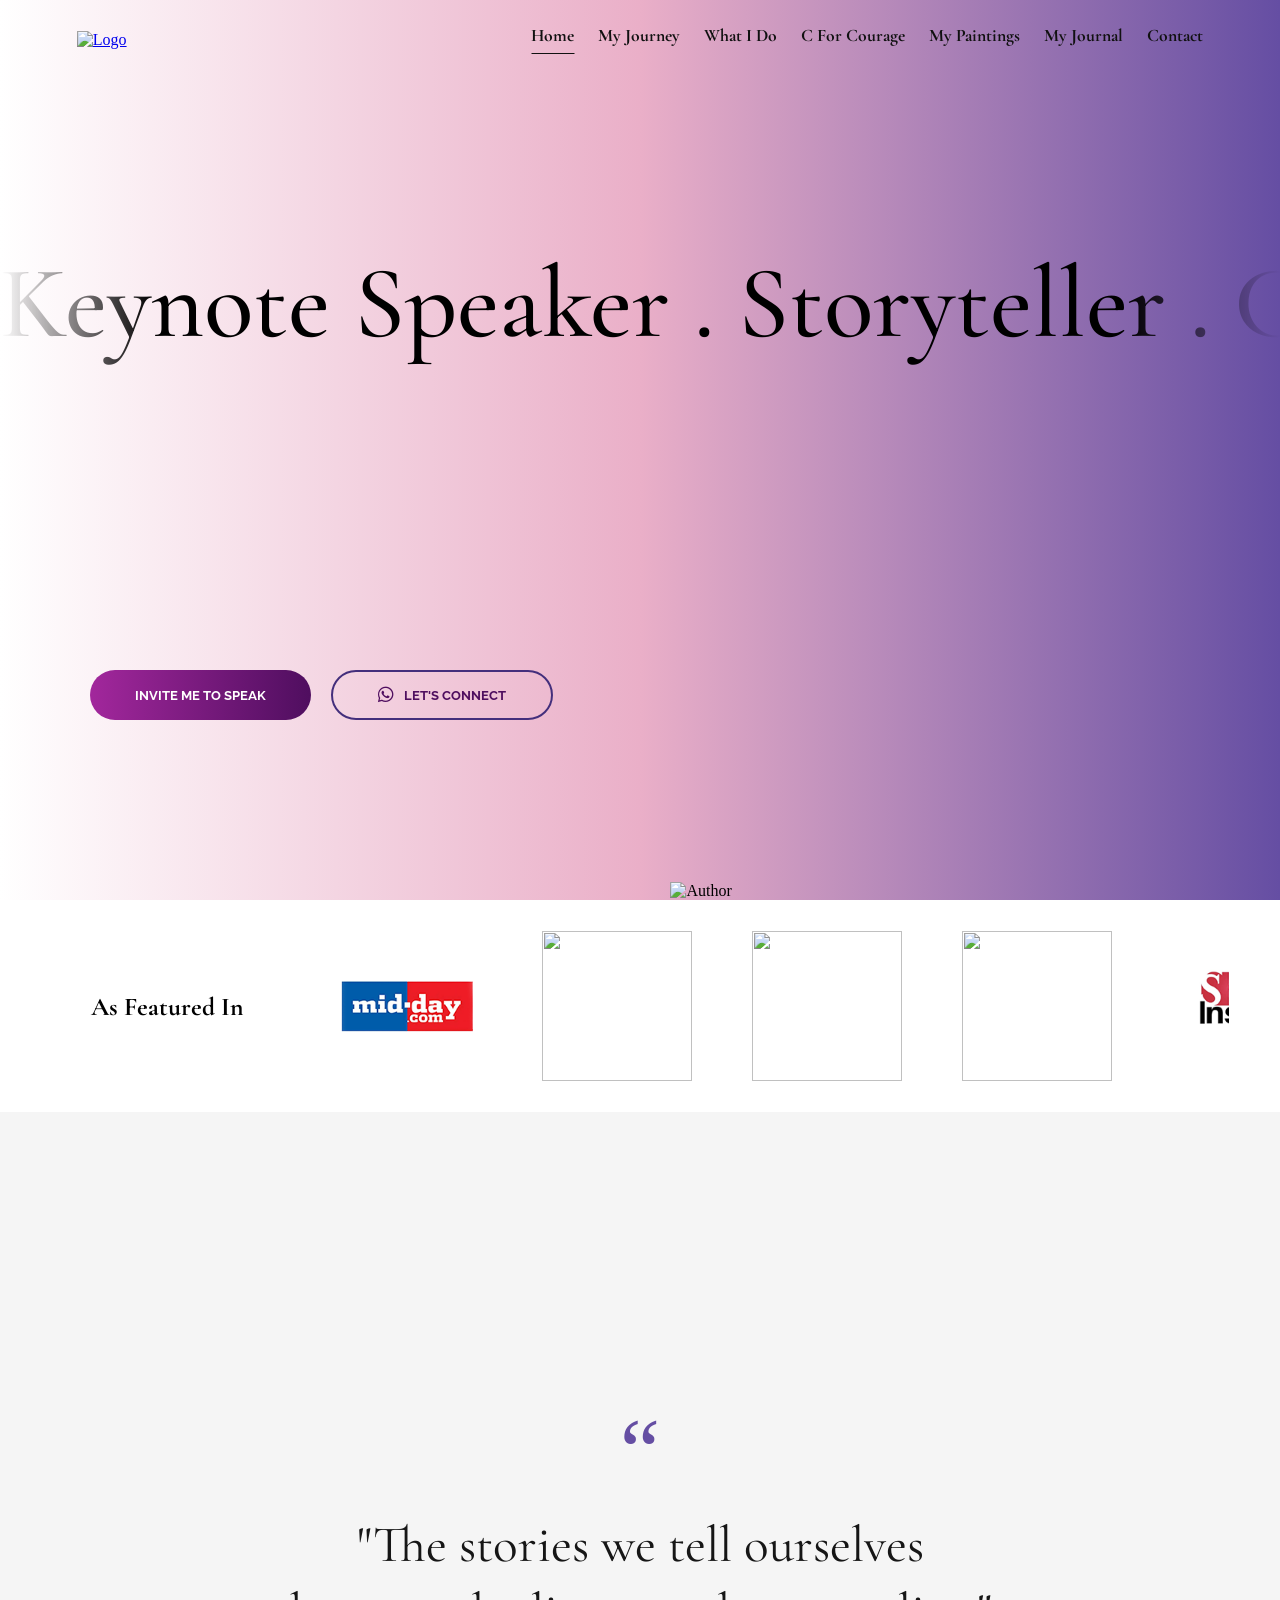
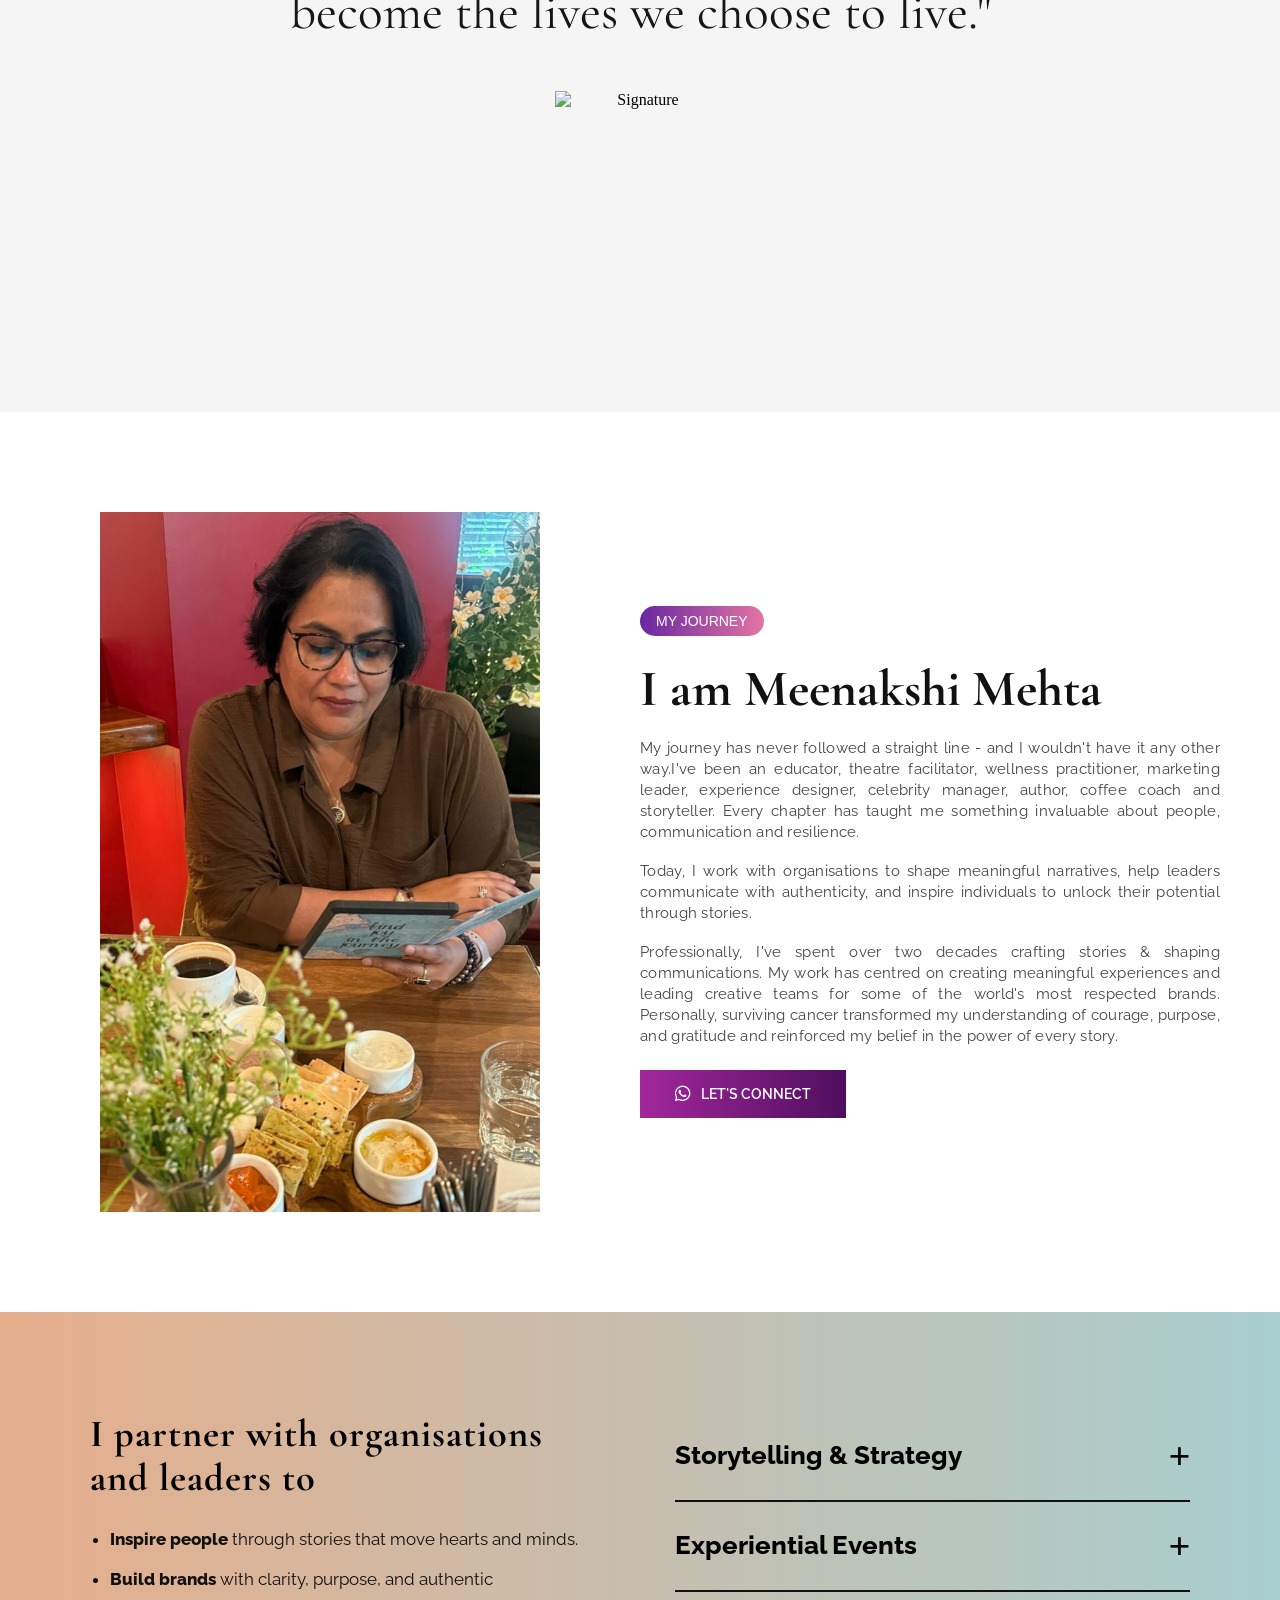
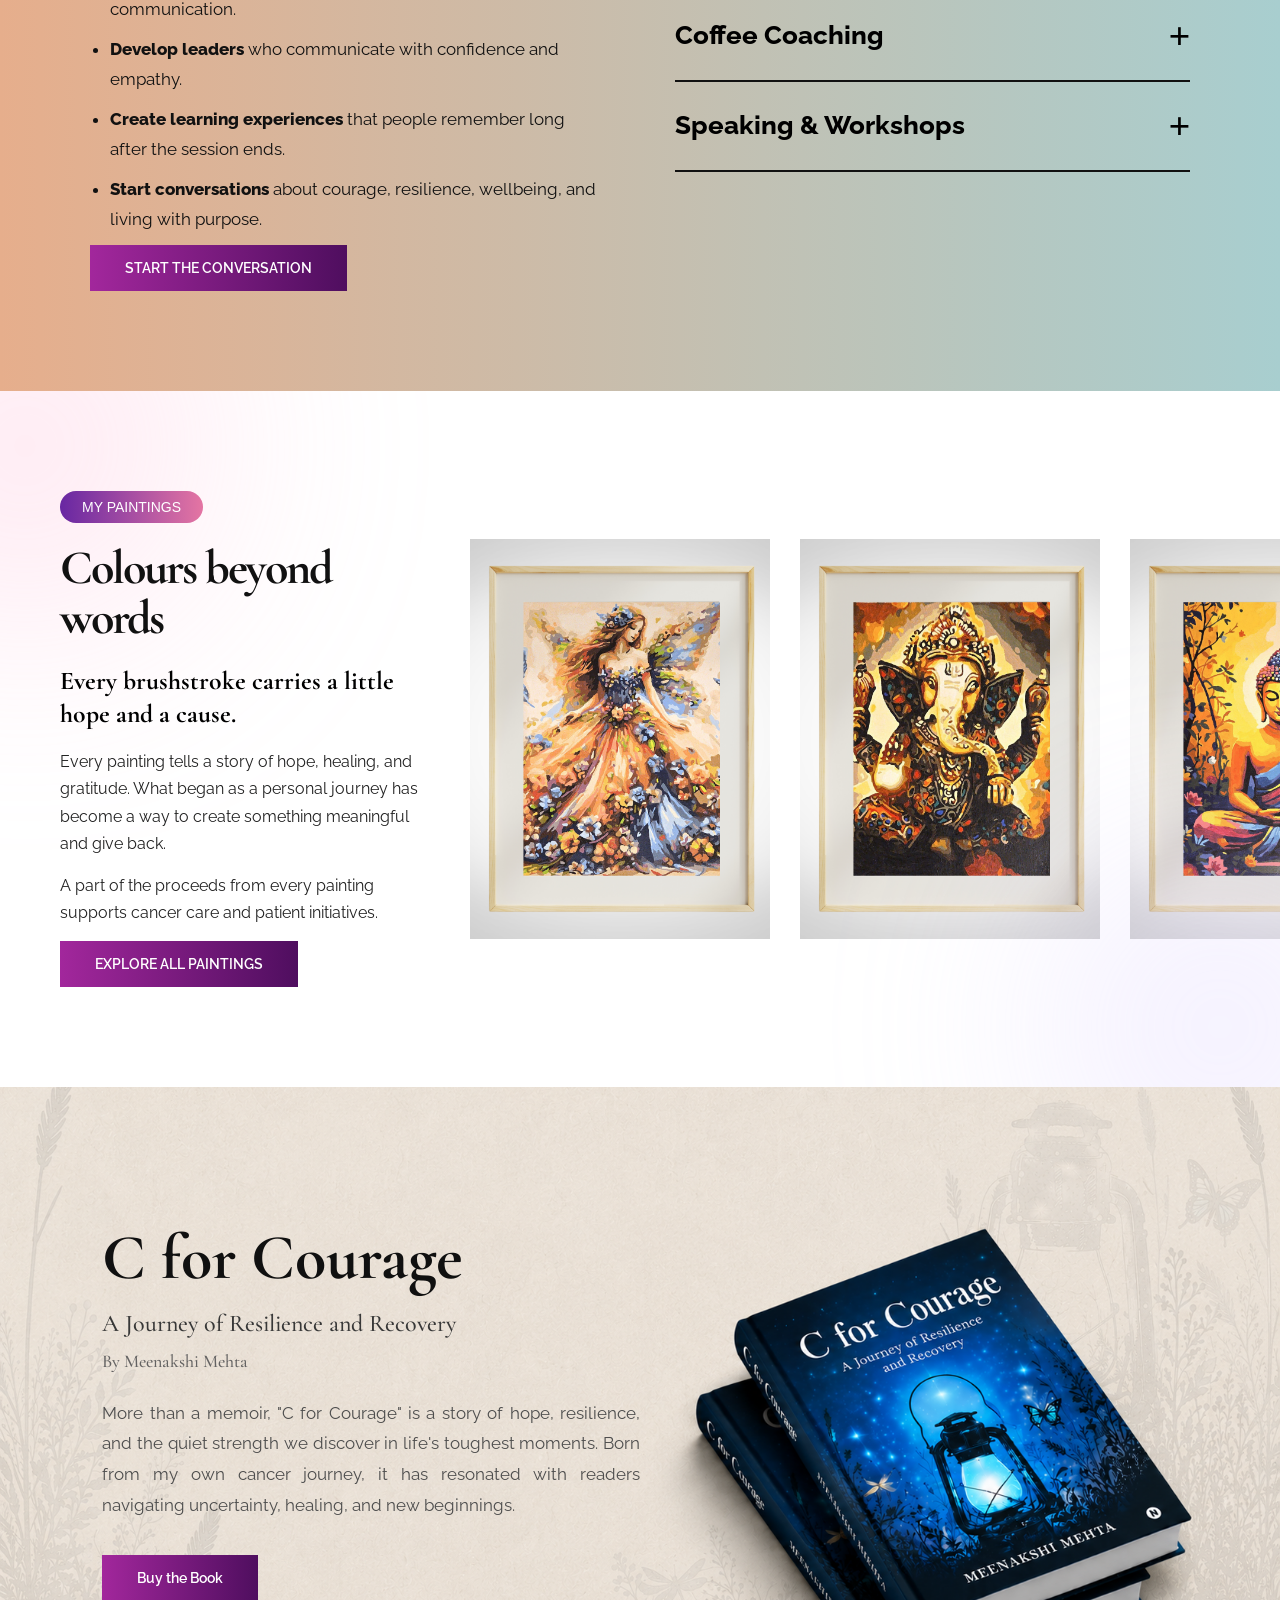
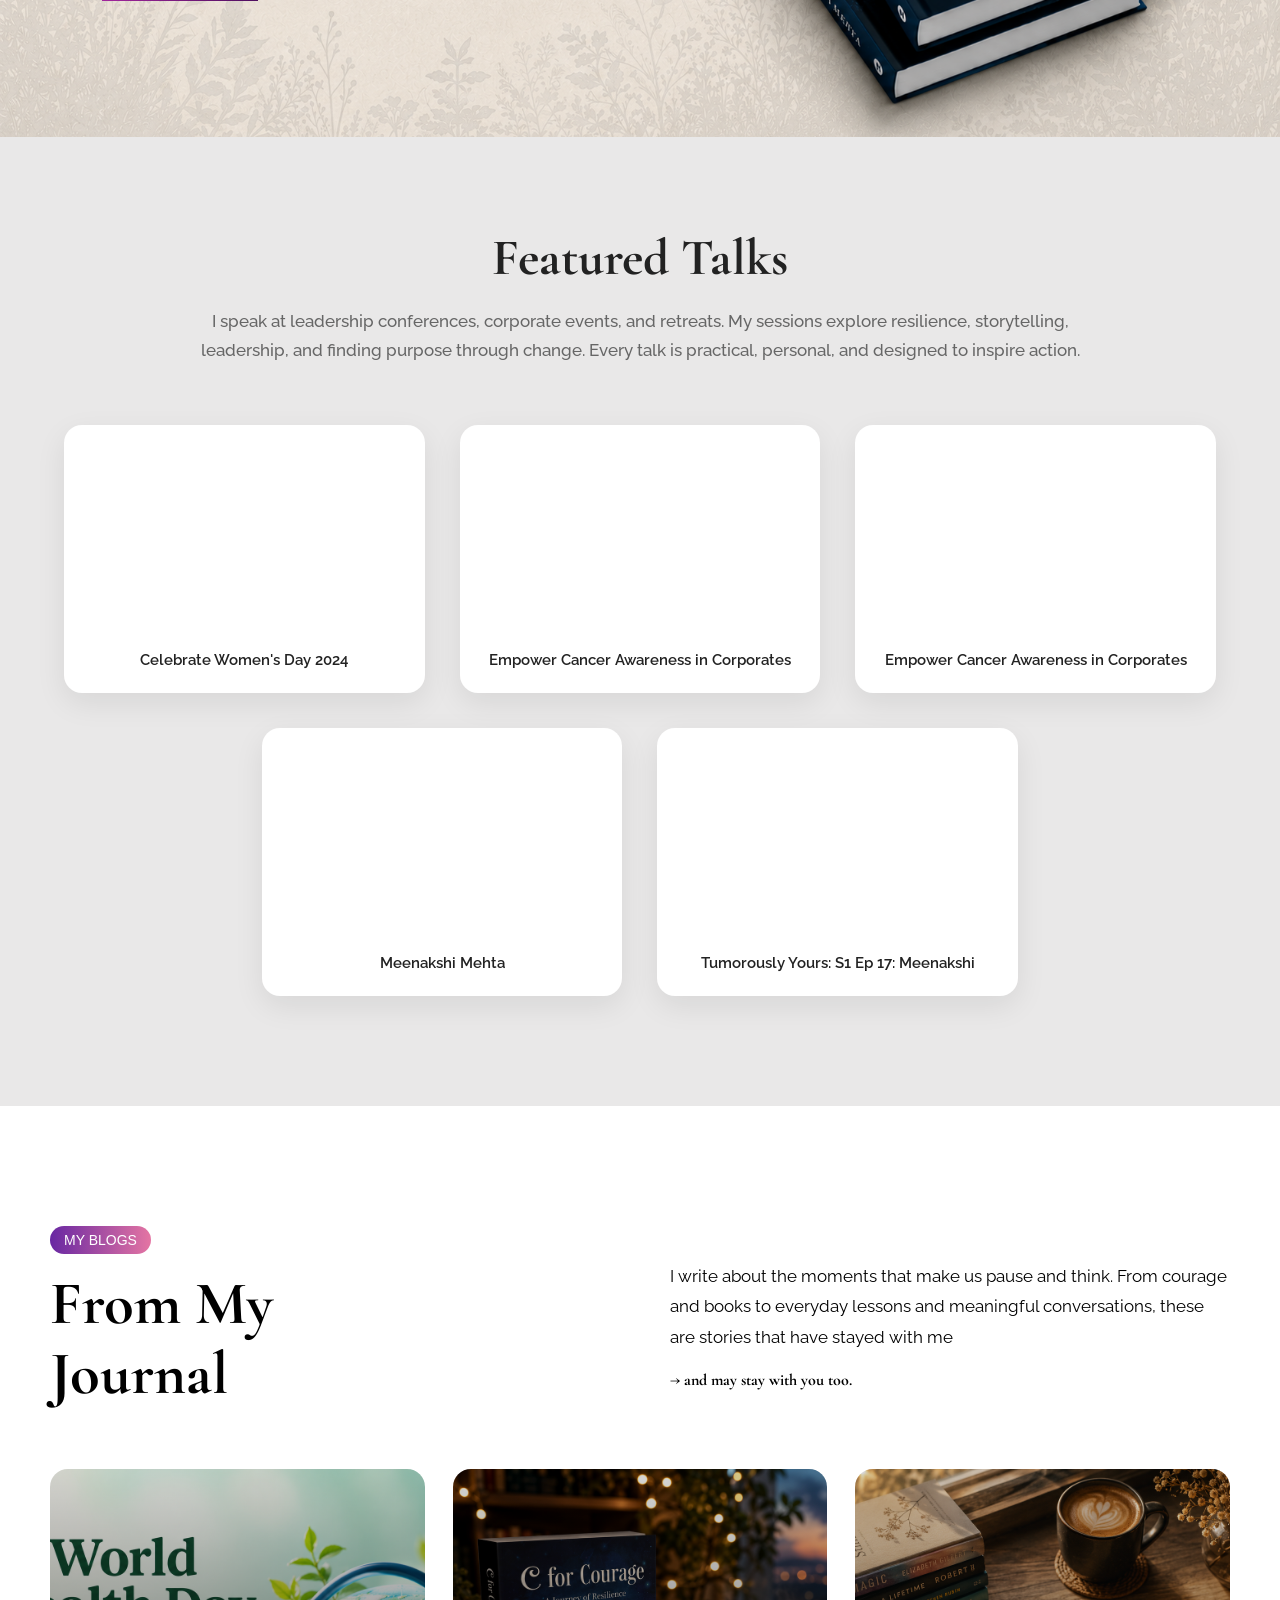
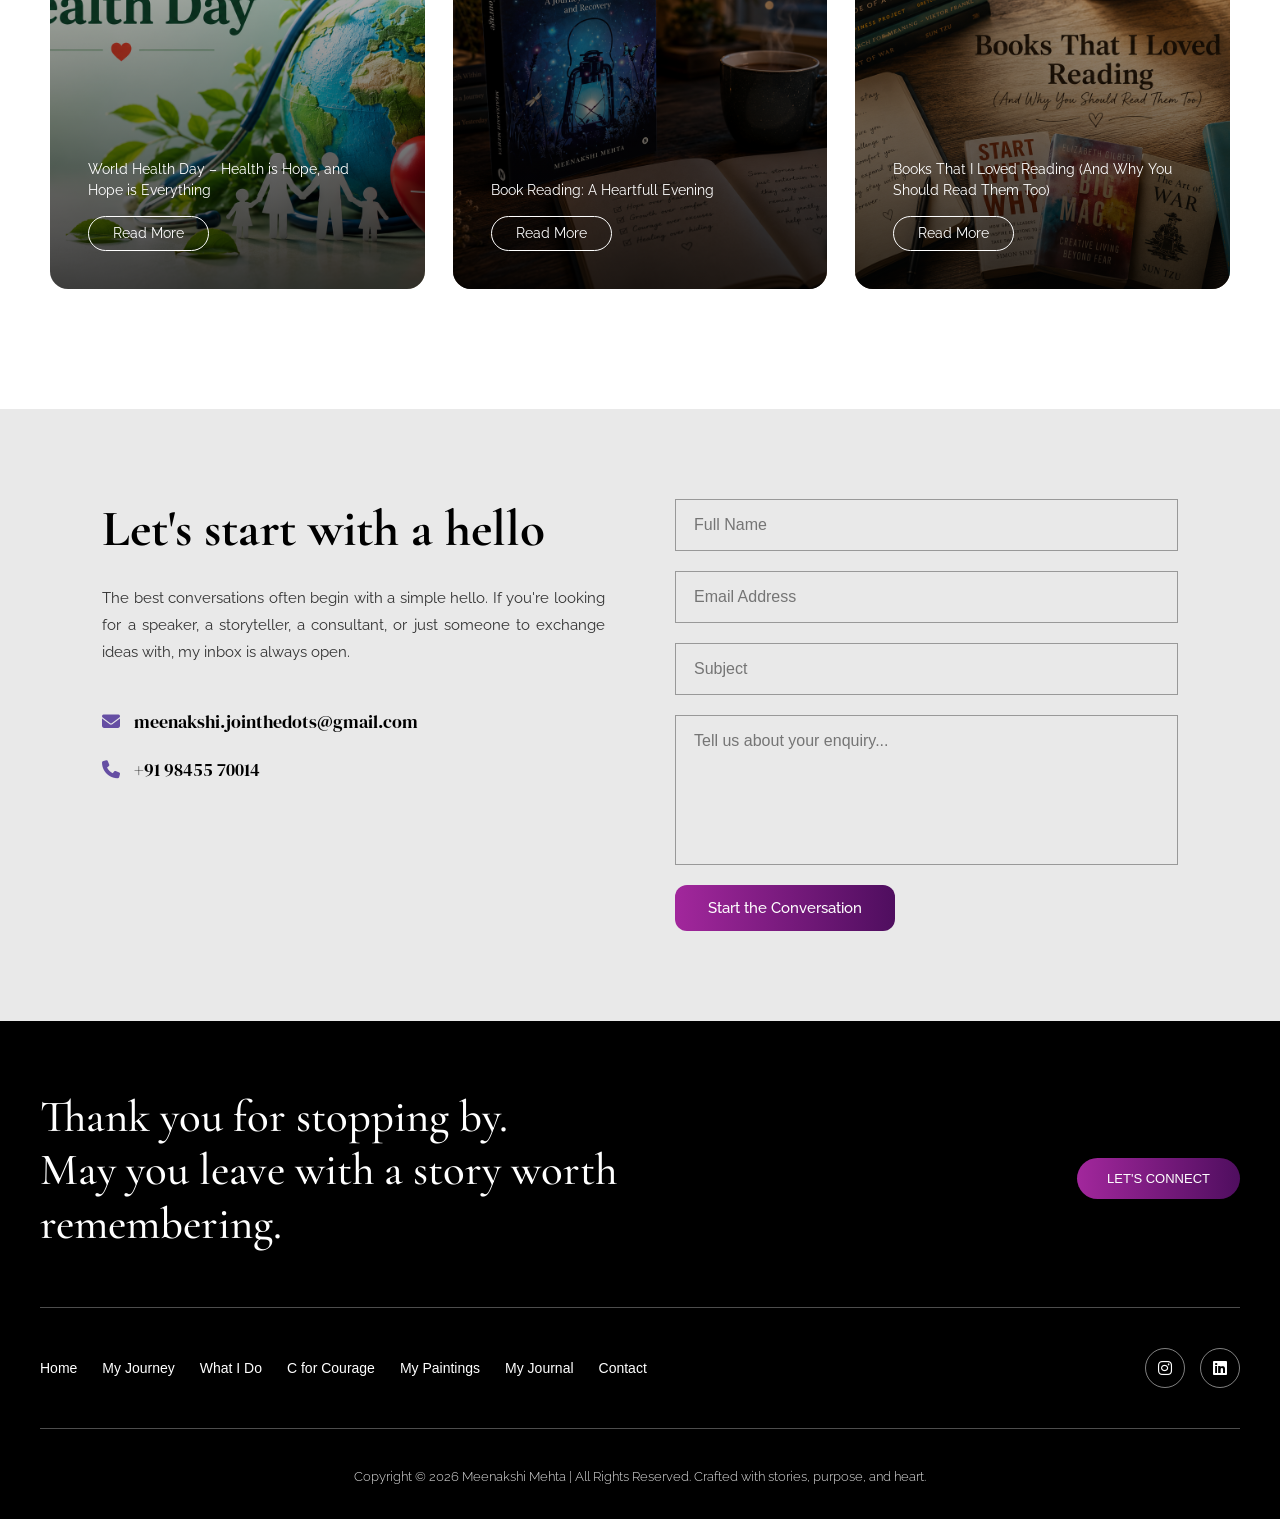
==== commit 76858d83: "Final Commit 03-Aug Final Commit 03-Aug" ====
--- a/index.html
+++ b/index.html
@@ -59,11 +59,11 @@
       <div class="scroll-text">
         <div class="scroll-track">
           <span>
-            Keynote Speaker . Storyteller . Creative Mentor .
-            Marketing and Tech Enthusiast . Award Winner . Coffee Coach . Author .
-          </span><span>
-            Keynote Speaker . Storyteller . Creative Mentor .
-            Marketing and Tech Enthusiast . Award Winner . Coffee Coach . Author .
+            Keynote Speaker . Storyteller . Creative Mentor . Marketing and Tech
+            Enthusiast . Award Winner . Coffee Coach . Author . </span
+          ><span>
+            Keynote Speaker . Storyteller . Creative Mentor . Marketing and Tech
+            Enthusiast . Award Winner . Coffee Coach . Author .
           </span>
         </div>
       </div>
@@ -168,7 +168,8 @@
         <!-- <h2 class="quote-text1">Featured Quote</h2> -->
 
         <h3 class="quote-text2">
-          "The stories we tell ourselves <br>become the lives we choose to live."
+          "The stories we tell ourselves <br />become the lives we choose to
+          live."
         </h3>
 
         <div class="author">
@@ -186,7 +187,7 @@
     <section class="about-author" id="about">
       <div class="author-image">
         <img
-          src="https://res.cloudinary.com/dgrocldtz/image/upload/v1784537033/meenakshi_mehta_fiwxxy.png"
+          src="img/6.jpeg"
           alt="Meenakshi Meheta"
         />
       </div>
@@ -197,11 +198,7 @@
 
         <p>
           My journey has never followed a straight line - and I wouldn't have it
-          any other way.
-        </p>
-
-        <p>
-          I've been an educator, theatre facilitator, wellness practitioner,
+          any other way.I've been an educator, theatre facilitator, wellness practitioner,
           marketing leader, experience designer, celebrity manager, author,
           coffee coach and storyteller. Every chapter has taught me something
           invaluable about people, communication and resilience.
@@ -222,10 +219,10 @@
           of every story.
         </p>
 
-        <p>
+        <!-- <p>
           Everything I do today sits at the intersection of strategy,
           storytelling and human connection.
-        </p>
+        </p> -->
 
         <div class="author-button">
           <div class="book-buttons">
@@ -233,7 +230,7 @@
               href="https://wa.me/919845570014?text=Hi%20Meenakshi,%20I%20would%20like%20to%20connect%20with%20you."
               target="_blank"
               rel="noopener noreferrer"
-              class="book-btn-donate whatsapp-btn"
+              class="book-btn-donate whatsapp-btn1"
             >
               <i class="fa-brands fa-whatsapp"></i>
               <span>Let's Connect</span>
@@ -1290,15 +1287,24 @@
         <!-- RIGHT FORM -->
         <div class="right">
           <form id="contactForm">
-            <input type="text" placeholder="Your Name" id="name" required />
-            <input type="email" placeholder="Your Email" id="email" required />
+            <input type="text" id="name" placeholder="Full Name" required />
+
+            <input
+              type="email"
+              id="email"
+              placeholder="Email Address"
+              required
+            />
+
+            <input type="text" id="subject" placeholder="Subject" required />
+
             <textarea
-              placeholder="How can I help you?"
               id="message"
+              placeholder="Tell us about your enquiry..."
               required
             ></textarea>
 
-            <button class="submit_btn" type="submit">
+            <button id="sendBtn" class="submit_btn">
               Start the Conversation
             </button>
           </form>
@@ -1312,7 +1318,10 @@
       <div class="footer-container">
         <div class="footer-top">
           <div class="footer-left">
-            <h2>Thank you for stopping by. <br>May you leave with a story worth remembering.</h2>
+            <h2>
+              Thank you for stopping by. <br />May you leave with a story worth
+              remembering.
+            </h2>
           </div>
 
           <div class="footer-buttons">
@@ -1334,8 +1343,12 @@
           </div>
 
           <div class="footer-socials">
-            <a href="https://www.instagram.com/meenakshige/" target="_blank"><i class="fab fa-instagram"></i></a>
-            <a href="https://www.linkedin.com/in/meenakshige/" target="_blank"><i class="fab fa-linkedin"></i></a>
+            <a href="https://www.instagram.com/meenakshige/" target="_blank"
+              ><i class="fab fa-instagram"></i
+            ></a>
+            <a href="https://www.linkedin.com/in/meenakshige/" target="_blank"
+              ><i class="fab fa-linkedin"></i
+            ></a>
             <!-- <a href="#"><i class="fab fa-youtube"></i></a> -->
           </div>
         </div>
@@ -1343,7 +1356,10 @@
         <hr />
 
         <div class="footer-bottom">
-          <p>Copyright © 2026 Meenakshi Mehta | All Rights Reserved. Crafted with stories, purpose, and heart.</p>
+          <p>
+            Copyright © 2026 Meenakshi Mehta | All Rights Reserved. Crafted with
+            stories, purpose, and heart.
+          </p>
         </div>
       </div>
     </footer>
@@ -1420,5 +1436,13 @@
         });
       });
     </script>
+
+    <script src="https://cdn.jsdelivr.net/npm/@emailjs/browser@4/dist/email.min.js"></script>
+
+    <script>
+      emailjs.init({
+        publicKey: "YOUR_PUBLIC_KEY",
+      });
+    </script>
   </body>
 </html>
--- a/style.css
+++ b/style.css
@@ -221,7 +221,7 @@
   top: 28%;
   left: 0;
   width: 100%;
-  height: 220px;
+  height: 148px;
   cursor: pointer;
   overflow: hidden;
   -webkit-mask-image: linear-gradient(
@@ -320,9 +320,22 @@
   gap: 10px;
 }
 
+.whatsapp-btn1 {
+  display: inline-flex;
+  align-items: center;
+  justify-content: center;
+  gap: 10px;
+}
+
 .whatsapp-btn i {
   font-size: 18px;
-  color: #25d366;
+  color: #4f0e5f;
+  transition: 0.35s ease;
+}
+
+.whatsapp-btn1 i {
+  font-size: 18px;
+  color: #fff;
   transition: 0.35s ease;
 }
 
@@ -654,12 +667,13 @@
   display: block;
   object-fit: cover;
   object-position: center top;
+  padding: 100px;
 }
 
 /* ================= CONTENT SECTION ================= */
 
 .author-content {
-  padding: clamp(40px, 6vw, 95px);
+  padding: clamp(40px, 2vw, 95px);
   display: flex;
   flex-direction: column;
   justify-content: center;
@@ -689,9 +703,9 @@
 }
 
 .author-content p {
-  font-size: clamp(15px, 1.2vw, 18px);
+  font-size: clamp(15px, 1vw, 18px);
   font-family: "Raleway", sans-serif;
-  line-height: 1.7;
+  line-height: 1.4;
   font-weight: 400;
   letter-spacing: 0.3px;
   color: #444;
@@ -702,7 +716,7 @@
 /* ================= BUTTON ================= */
 
 .author-button {
-  margin-top: 35px;
+  margin-top: 5px;
   text-transform: uppercase;
   font-family: "Syne", sans-serif;
 }
@@ -712,7 +726,6 @@
   justify-content: center;
   align-items: center;
   padding: 15px 35px;
-  border-radius: 12px;
   background: linear-gradient(90deg, #a2279c, #4f0e5f);
   color: white;
   text-decoration: none;
@@ -733,7 +746,7 @@
 
 @media (max-width: 1400px) {
   .author-content {
-    padding: 60px;
+    padding: 60px 60px 60px 0px;
   }
 
   .author-image {
@@ -839,10 +852,6 @@
     line-height: 1.8;
     text-align: justify;
     margin-bottom: 15px;
-  }
-
-  .author-button {
-    margin-top: 30px;
   }
 
   .book-btn-donate {
@@ -917,12 +926,6 @@
 
 .services-list strong {
   font-weight: 800;
-}
-
-/* BUTTON */
-
-.author-button {
-  margin-top: 35px;
 }
 
 /* ================= RIGHT FAQ ================= */
@@ -1403,7 +1406,7 @@
 /* Button */
 
 .author-button {
-  margin-top: 35px;
+  margin-top: 5px;
 }
 
 /* =========================
@@ -1613,10 +1616,6 @@
 
   .stores-left p {
     font-size: 14px;
-  }
-
-  .author-button {
-    margin-top: 25px;
   }
 
   .book-btn-donate {
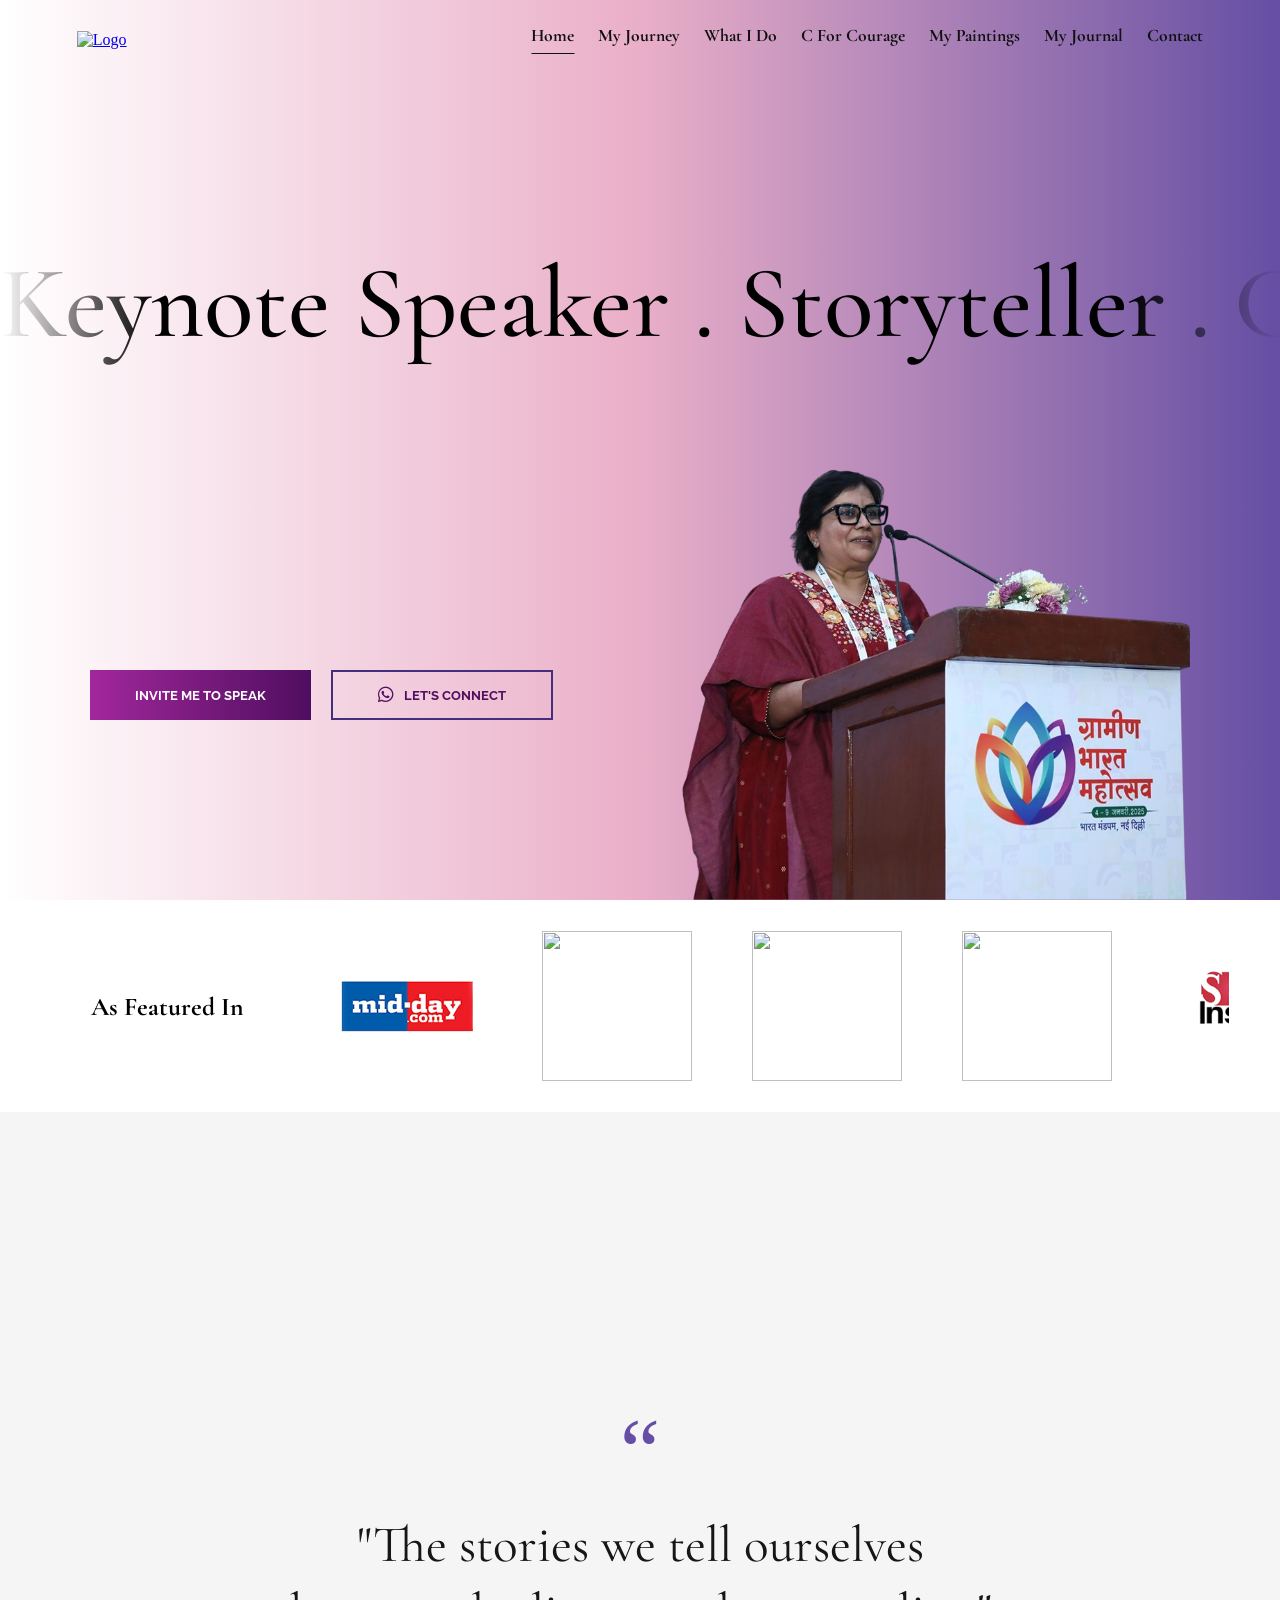
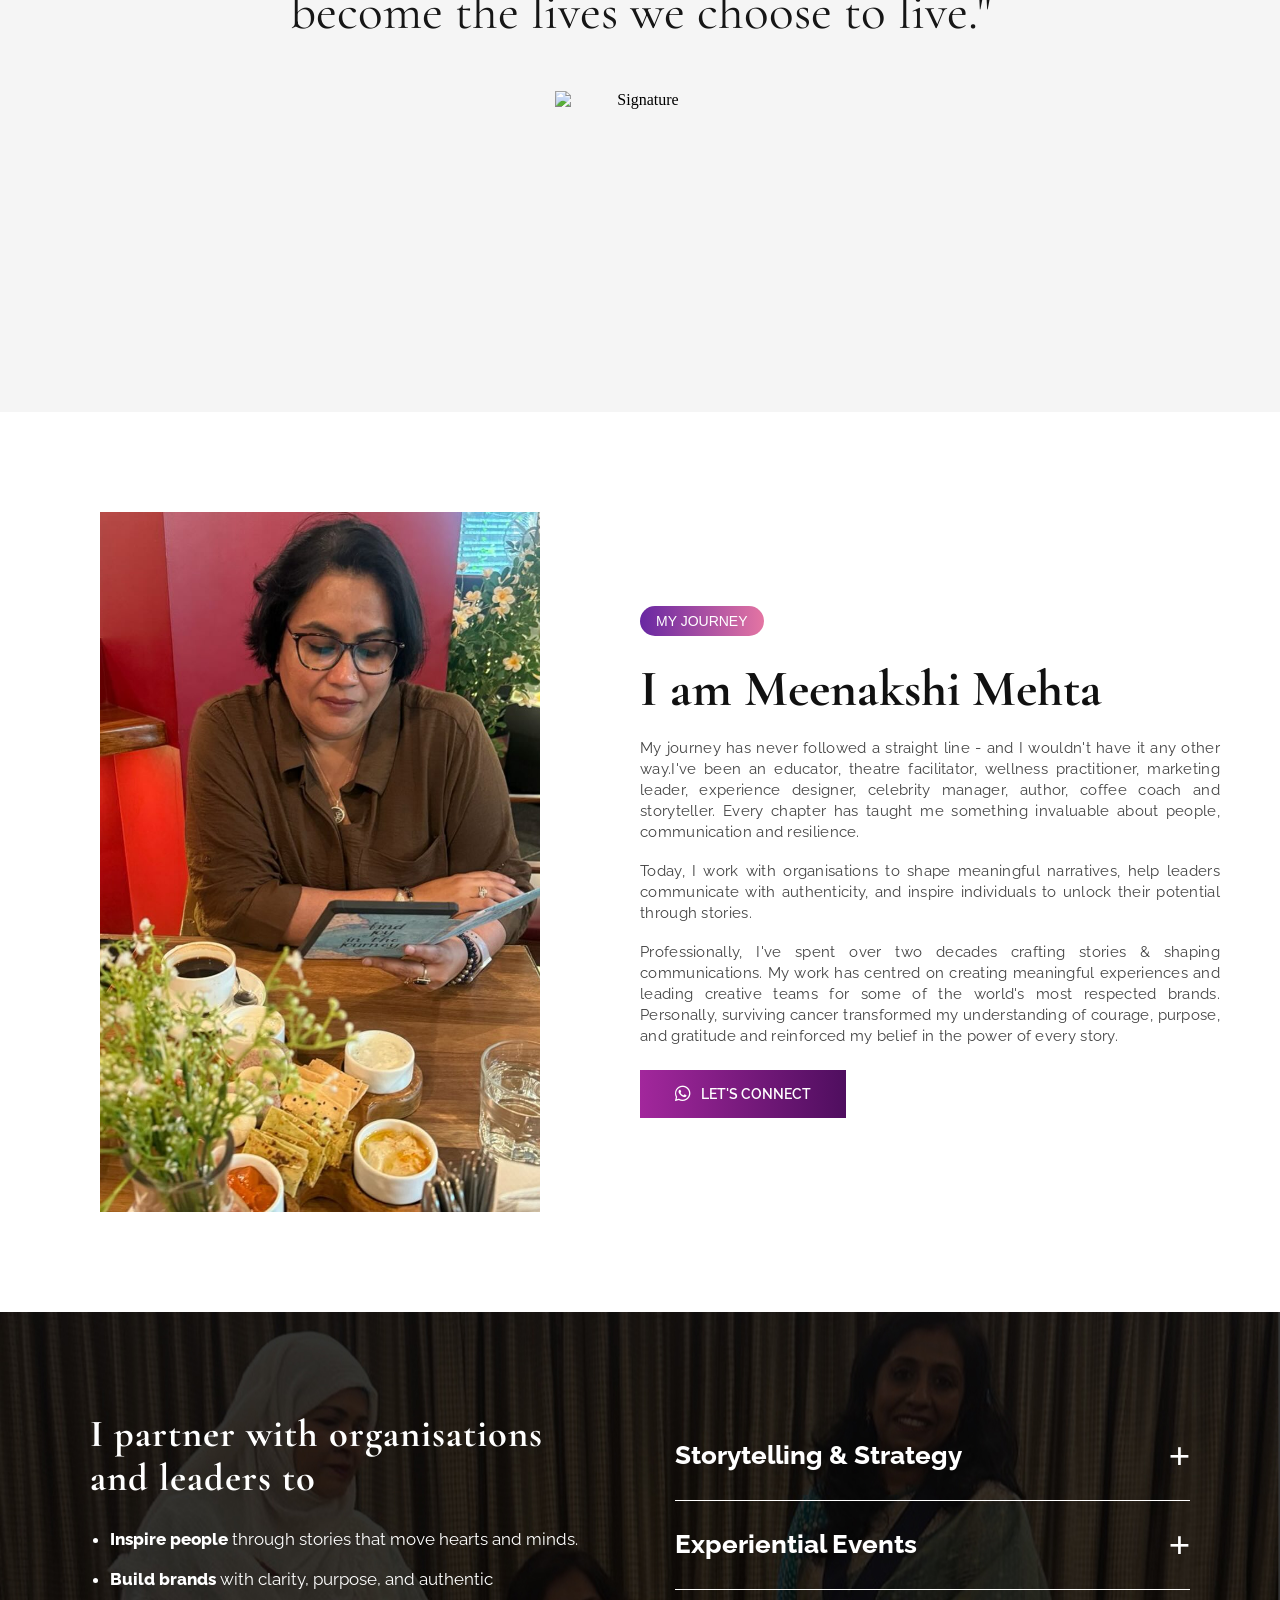
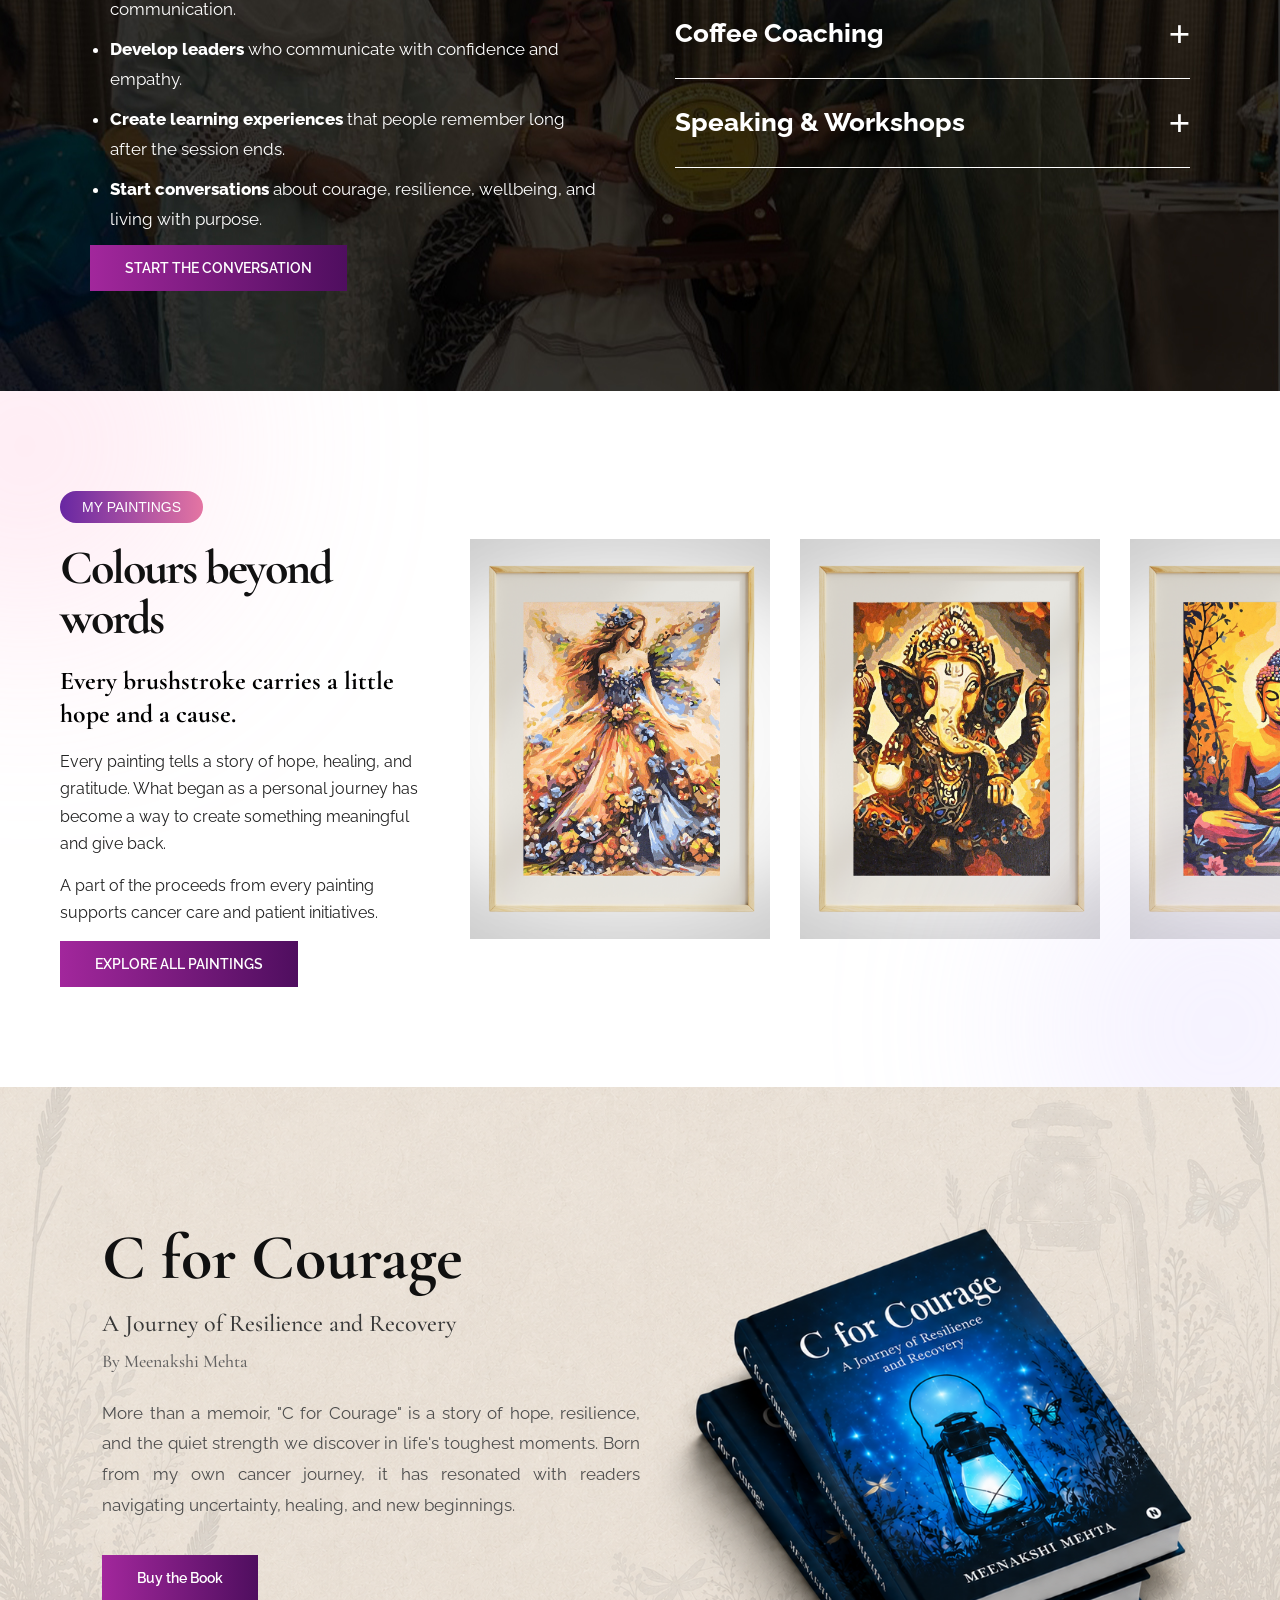
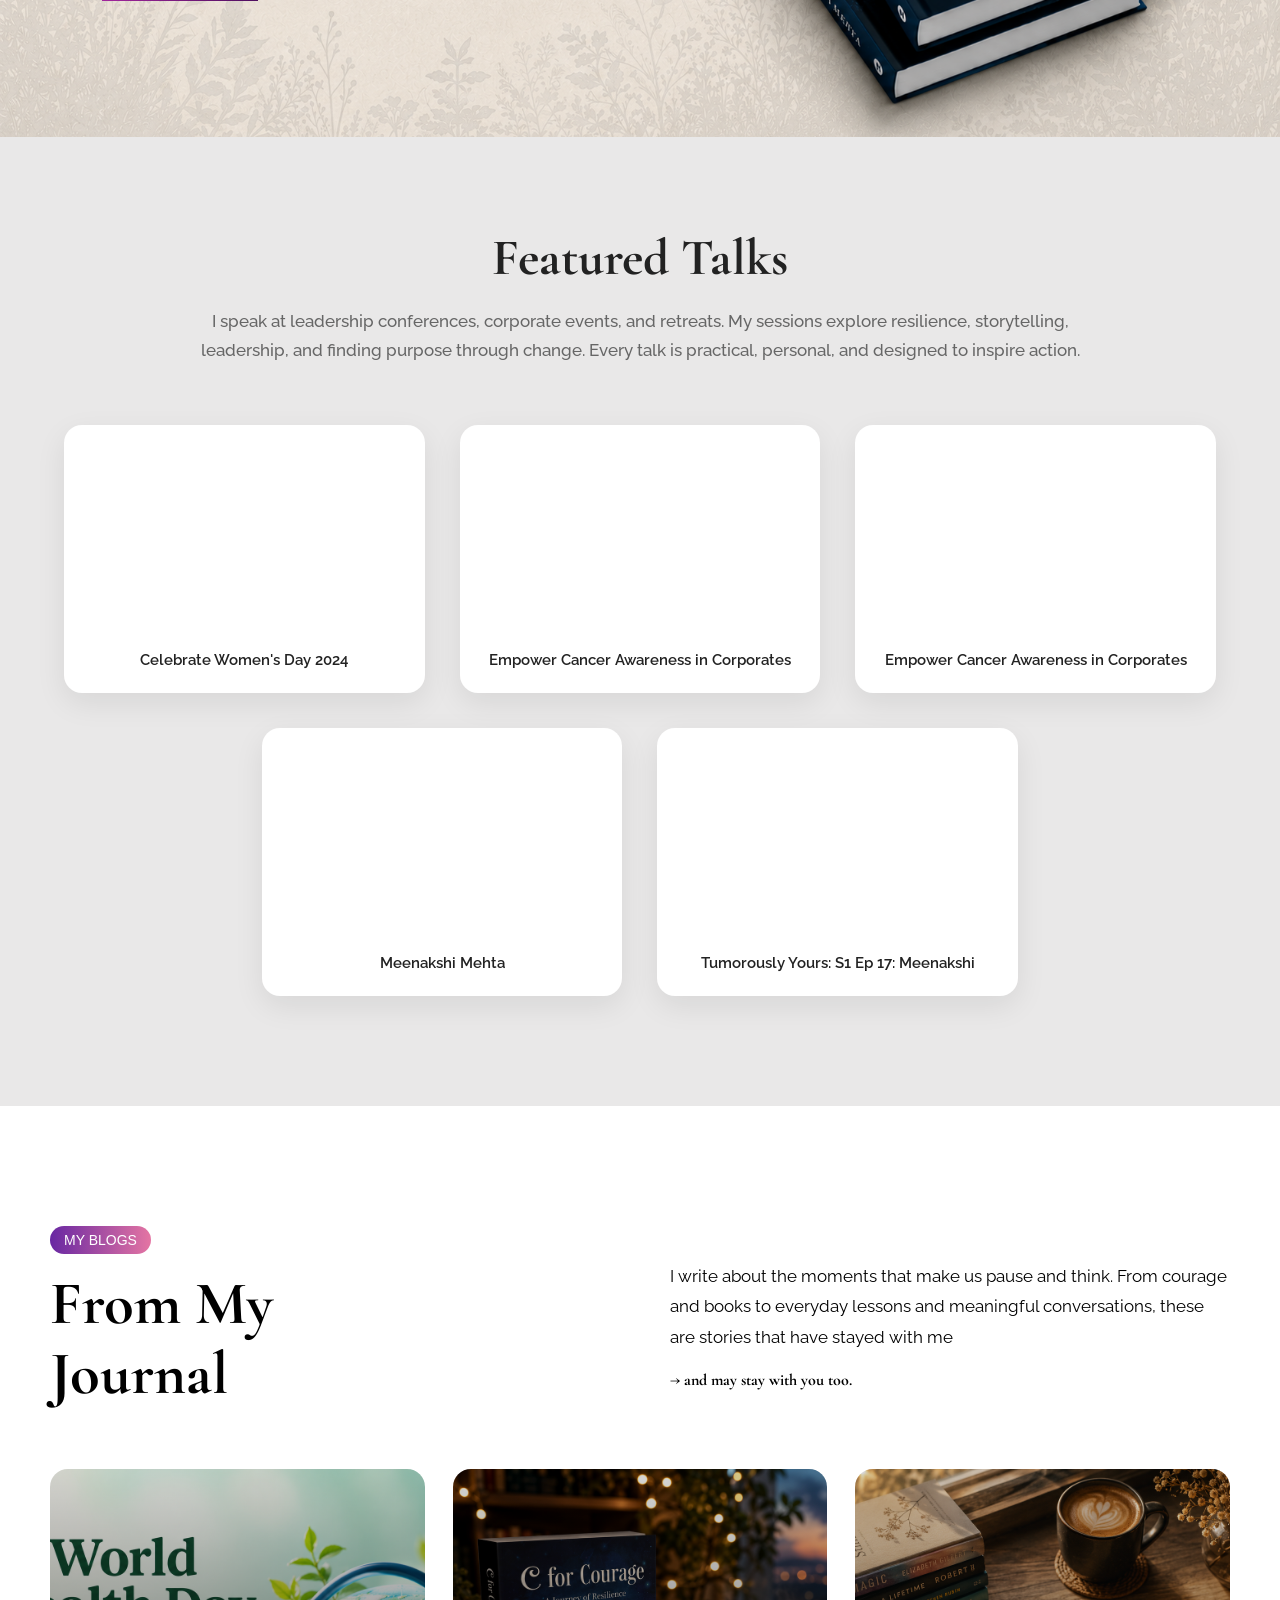
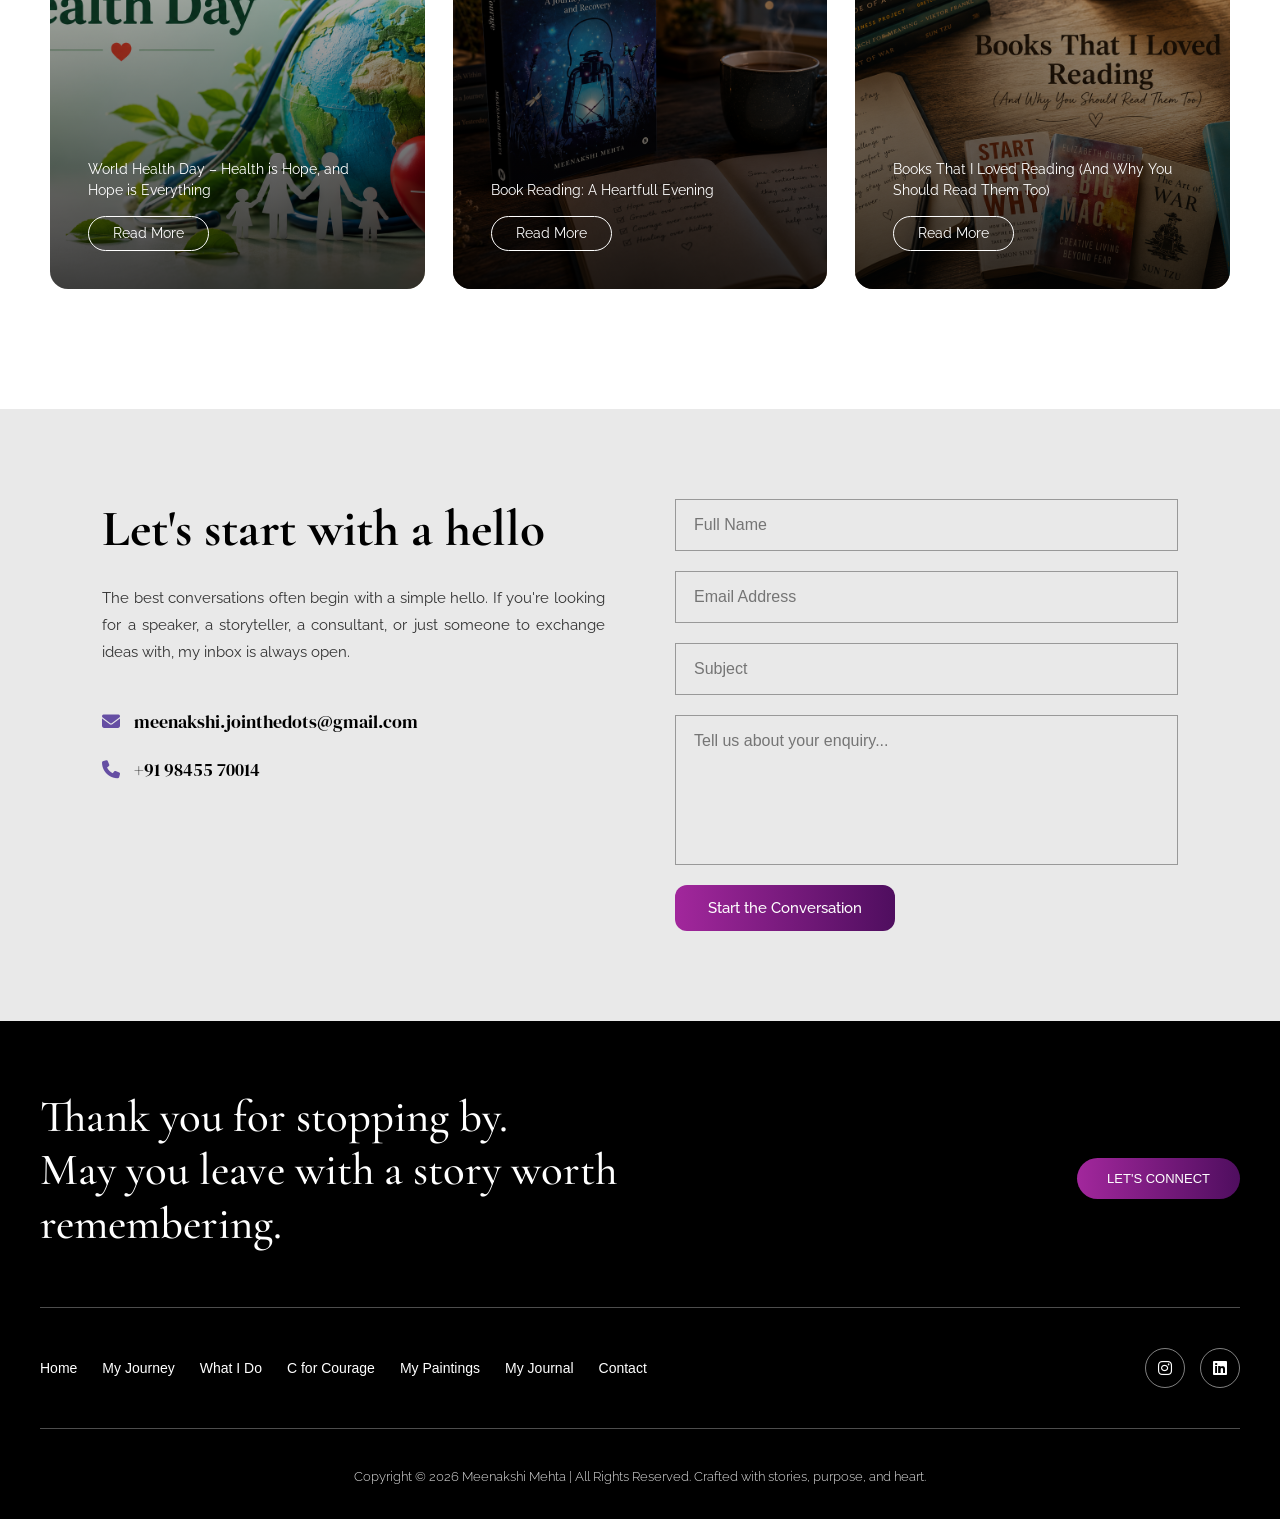
==== commit 0078e18d: "New Commit 04-Aug New Commit 04-Aug" ====
--- a/index.html
+++ b/index.html
@@ -60,11 +60,8 @@
         <div class="scroll-track">
           <span>
             Keynote Speaker . Storyteller . Creative Mentor . Marketing and Tech
-            Enthusiast . Award Winner . Coffee Coach . Author . </span
-          ><span>
-            Keynote Speaker . Storyteller . Creative Mentor . Marketing and Tech
-            Enthusiast . Award Winner . Coffee Coach . Author .
-          </span>
+            Enthusiast . Award Winner . Coffee Coach . Author . Keynote Speaker . Storyteller . Creative Mentor . Marketing and Tech
+            Enthusiast . Award Winner . Coffee Coach . Author .</span>
         </div>
       </div>
 
@@ -90,7 +87,7 @@
         <!-- Right Image -->
         <div class="hero-image">
           <img
-            src="https://res.cloudinary.com/dgrocldtz/image/upload/v1784533838/author_dzk2y2.png"
+            src="img/author.png"
             alt="Author"
           />
         </div>
--- a/style.css
+++ b/style.css
@@ -301,7 +301,6 @@
   align-items: center;
   justify-content: center;
   padding: 14px 45px;
-  border-radius: 50px;
   text-decoration: none;
   font-size: 13px;
   font-weight: 700;
@@ -881,10 +880,9 @@
 }
 
 /* ================= Service Section CSS ================= */
-/* ================= SERVICES SECTION ================= */
 
 .services-section {
-  background: linear-gradient(90deg, #e6ae8c 0%, #a8cecf 100%);
+  background: url(./img/parallax.jpg) no-repeat center top/cover;
   padding: 100px 7%;
   display: flex;
   justify-content: space-between;
@@ -903,7 +901,7 @@
   font-size: clamp(20px, 3vw, 48px);
   line-height: 1.15;
   letter-spacing: 1px;
-  color: #000;
+  color: #ffffff;
   max-width: 520px;
   font-weight: 900;
   font-family: "Cormorant Garamond", serif;
@@ -919,7 +917,7 @@
 .services-list li {
   font-size: clamp(14px, 1.3vw, 17px);
   line-height: 1.8;
-  color: #111;
+  color: #ffffff;
   margin-bottom: 10px;
   font-family: "Raleway", sans-serif;
 }
@@ -935,7 +933,7 @@
 }
 
 .faq-item {
-  border-bottom: 2px solid #111;
+  border-bottom: 0.4px solid #fff;
   padding: 22px 0;
 }
 
@@ -951,7 +949,7 @@
   font-size: clamp(18px, 2vw, 30px);
   line-height: 1.3;
   font-weight: 750;
-  color: #000;
+  color: #ffffff;
   margin: 0;
   font-family: "Raleway", sans-serif;
 }
@@ -959,7 +957,7 @@
 .icon {
   font-size: clamp(25px, 3vw, 40px);
   font-weight: 600;
-  color: #000;
+  color: #ffffff;
   transition: 0.3s ease;
 }
 
@@ -984,7 +982,7 @@
   line-height: 1.7;
   font-family: "Raleway", sans-serif;
   font-weight: 500;
-  color: #111;
+  color: #ffffff;
   margin: 0;
 }
 
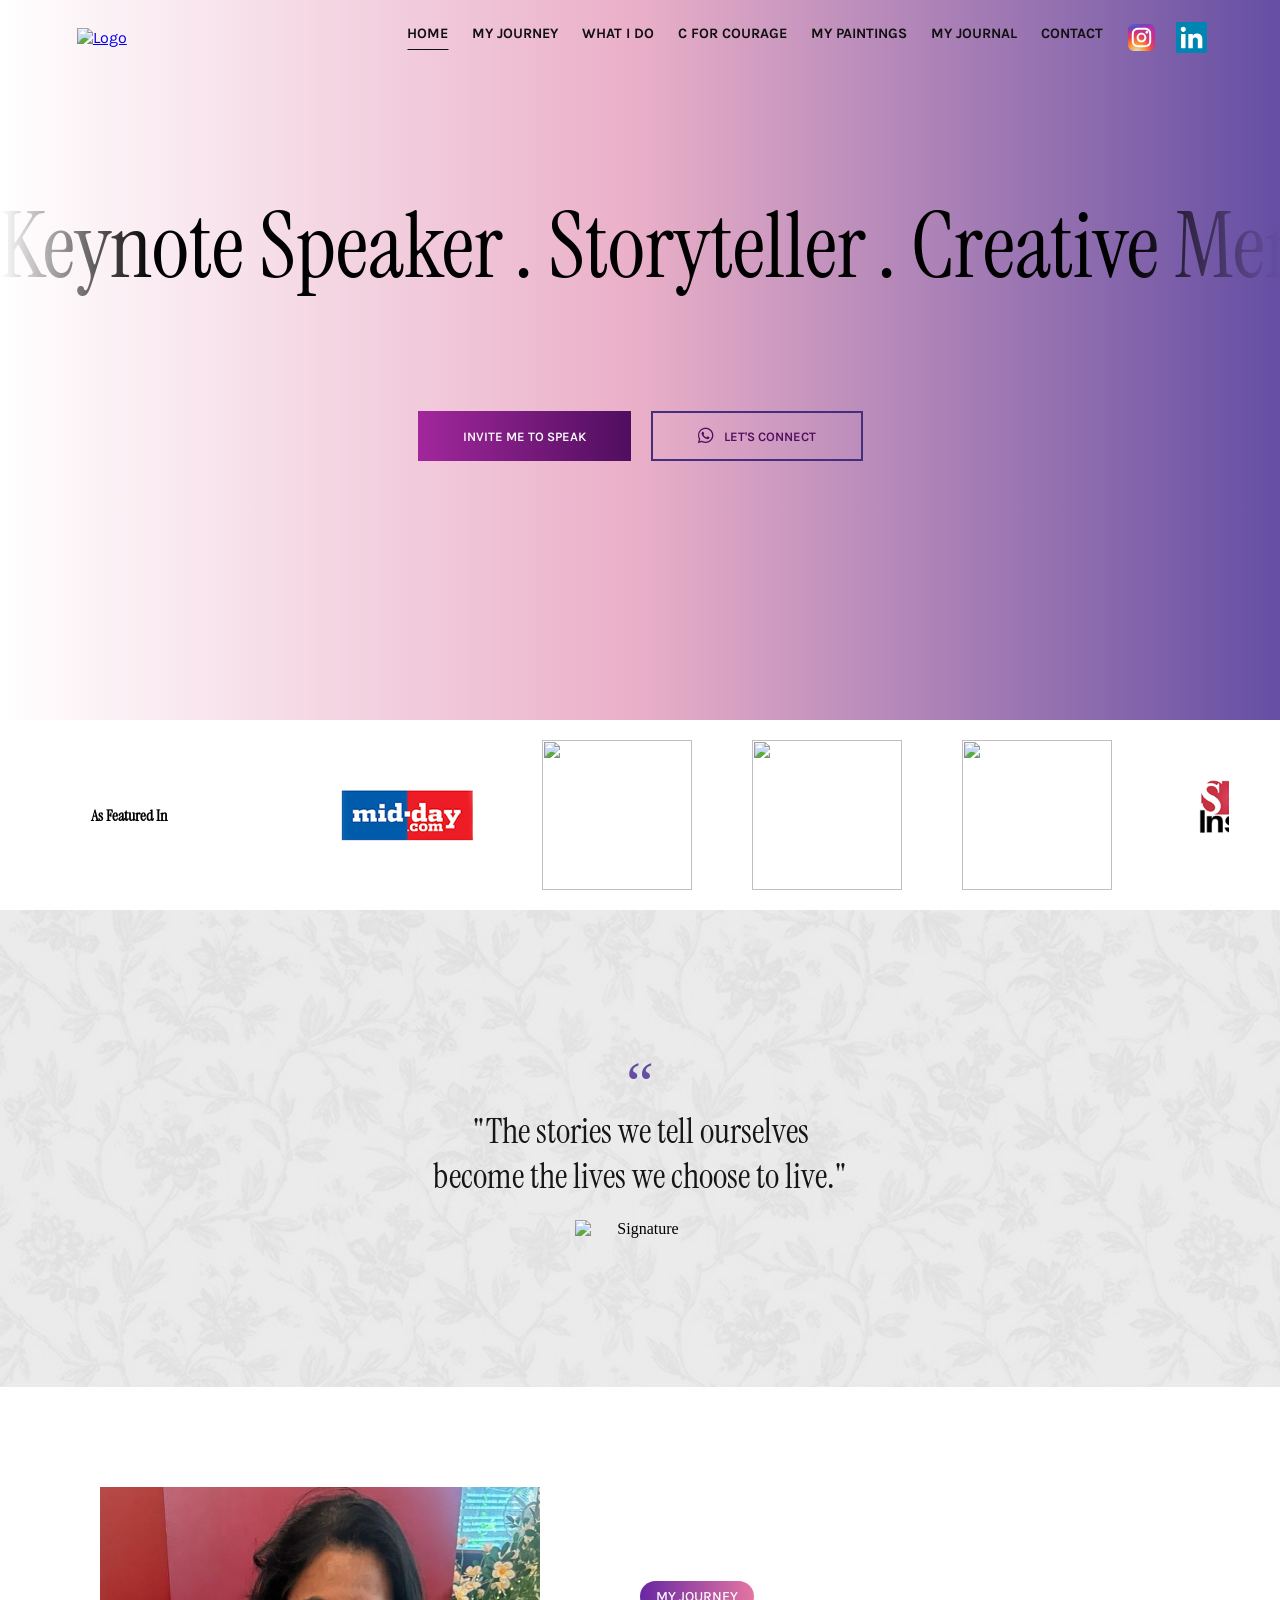
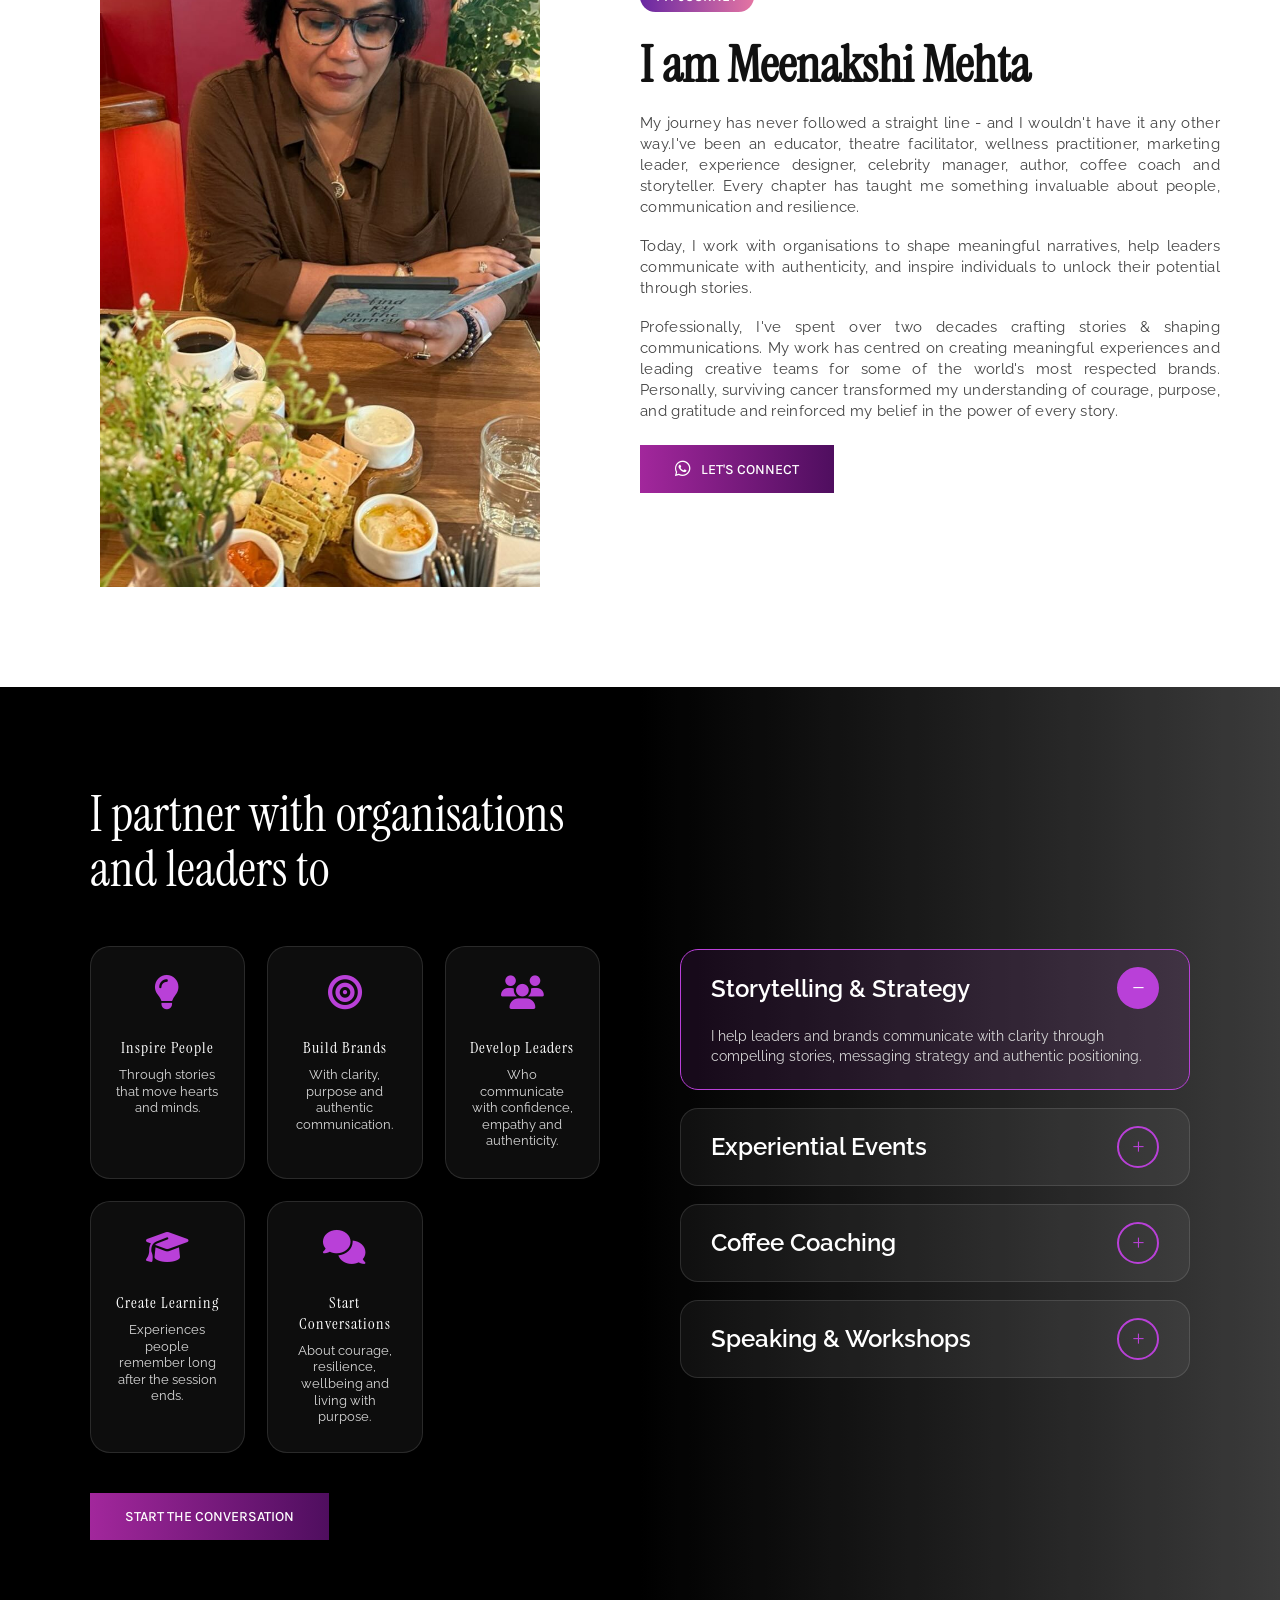
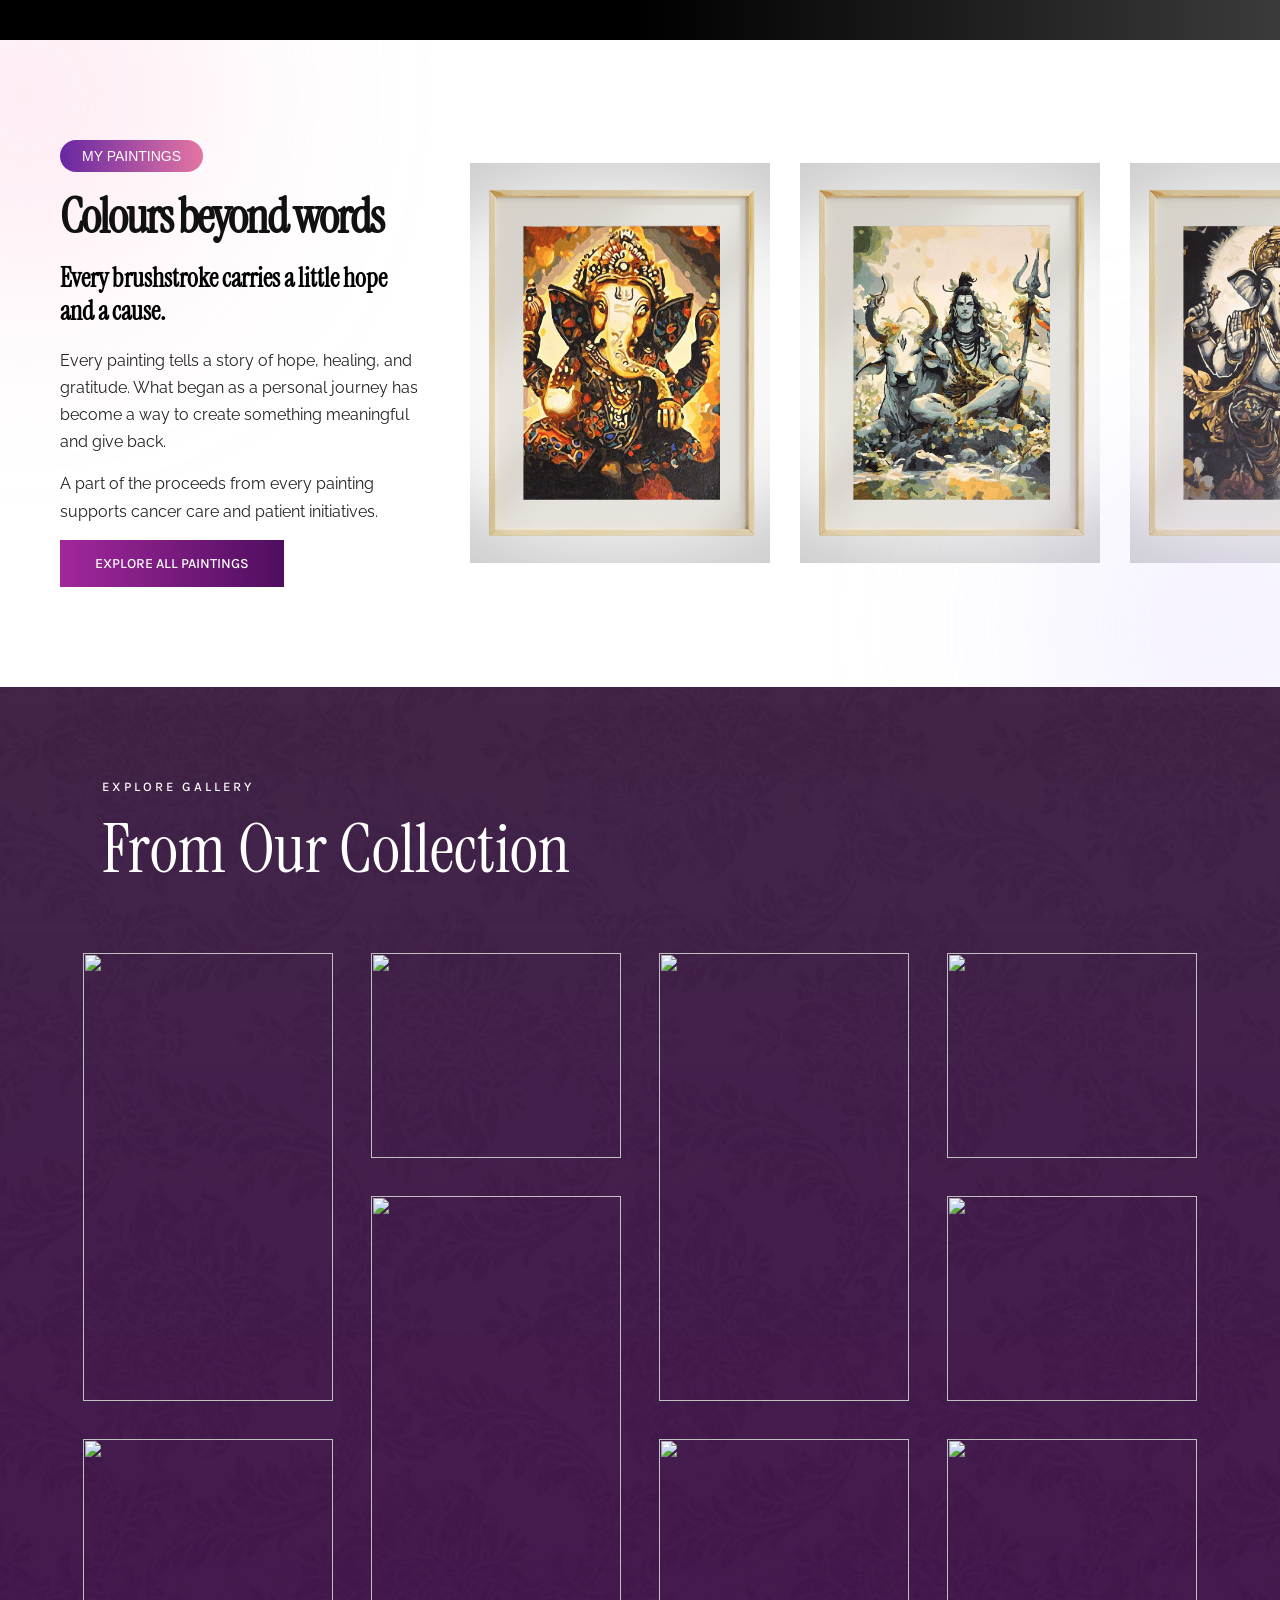
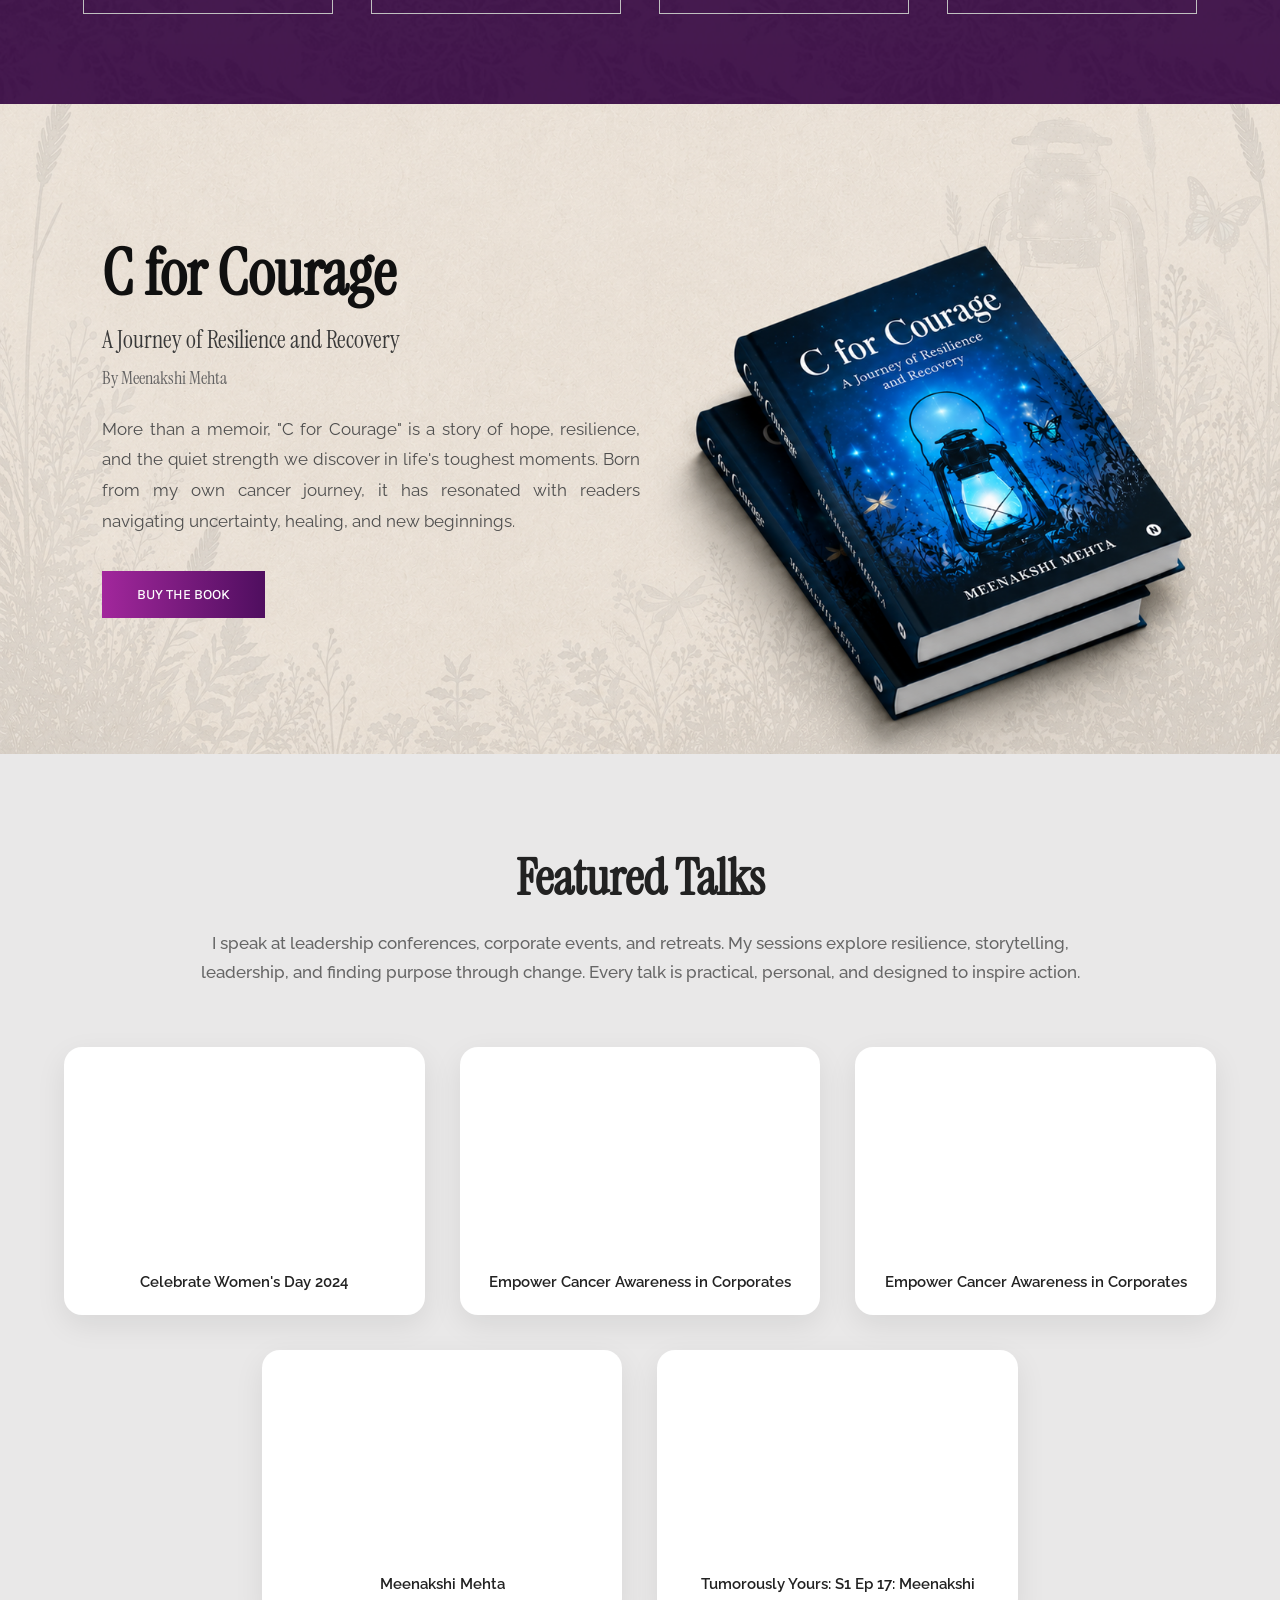
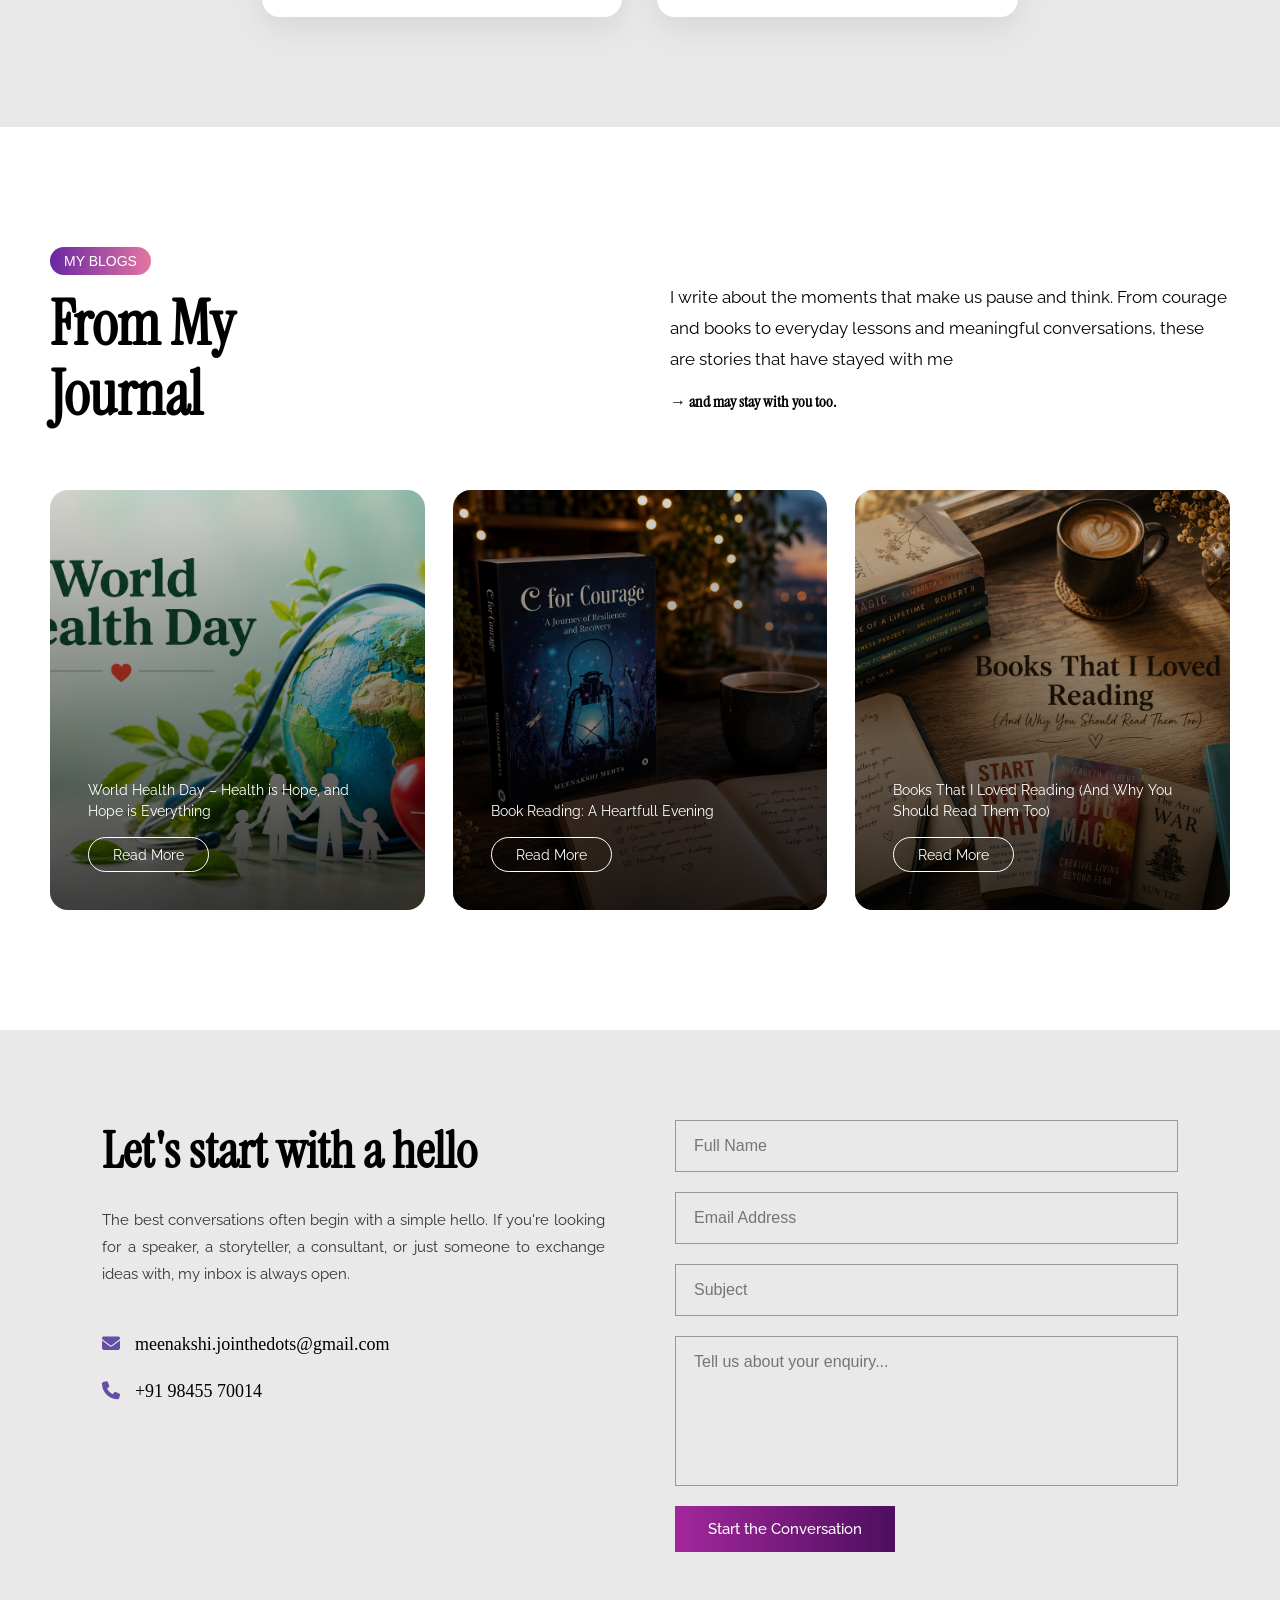
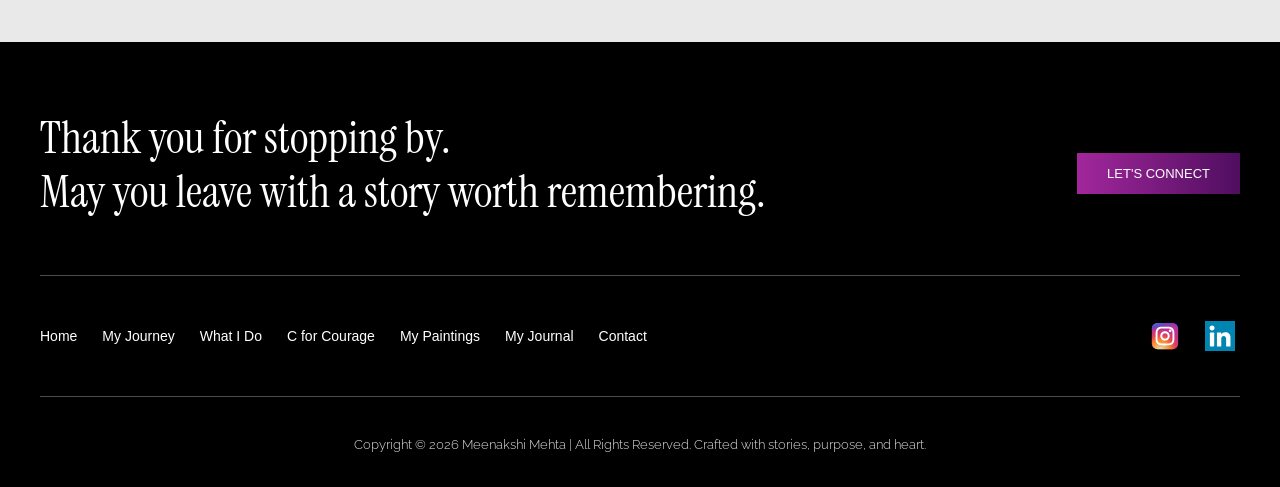
==== commit e34fa4e3: "Commit on 11_Aug Commit on 11_Aug" ====
--- a/index.html
+++ b/index.html
@@ -43,6 +43,27 @@
         <a href="#paintings">My Paintings</a>
         <a href="#blog">My Journal</a>
         <a href="#contact">Contact</a>
+
+        <!-- Social Icons -->
+        <a
+          href="https://www.instagram.com/meenakshige/"
+          target="_blank"
+          rel="noopener noreferrer"
+          class="social-link"
+          aria-label="Instagram"
+        >
+          <img src="./img/instagram-2-1-logo-svgrepo-com.svg" alt="Instagram" />
+        </a>
+
+        <a
+          href="https://www.linkedin.com/in/meenakshige/"
+          target="_blank"
+          rel="noopener noreferrer"
+          class="social-link"
+          aria-label="LinkedIn"
+        >
+          <img src="./img/linkedin-svgrepo-com.svg" alt="LinkedIn" />
+        </a>
       </nav>
 
       <div class="menu-btn" id="menuBtn">
@@ -60,8 +81,10 @@
         <div class="scroll-track">
           <span>
             Keynote Speaker . Storyteller . Creative Mentor . Marketing and Tech
-            Enthusiast . Award Winner . Coffee Coach . Author . Keynote Speaker . Storyteller . Creative Mentor . Marketing and Tech
-            Enthusiast . Award Winner . Coffee Coach . Author .</span>
+            Enthusiast . Award Winner . Coffee Coach . Author . Keynote Speaker
+            . Storyteller . Creative Mentor . Marketing and Tech Enthusiast .
+            Award Winner . Coffee Coach . Author .</span
+          >
         </div>
       </div>
 
@@ -82,14 +105,6 @@
               <span>Let's Connect</span>
             </a>
           </div>
-        </div>
-
-        <!-- Right Image -->
-        <div class="hero-image">
-          <img
-            src="img/author.png"
-            alt="Author"
-          />
         </div>
       </div>
     </section>
@@ -183,10 +198,7 @@
     <!-- About Section Start -->
     <section class="about-author" id="about">
       <div class="author-image">
-        <img
-          src="img/6.jpeg"
-          alt="Meenakshi Meheta"
-        />
+        <img src="img/about.jpeg" alt="Meenakshi Mehta" />
       </div>
 
       <div class="author-content">
@@ -195,10 +207,11 @@
 
         <p>
           My journey has never followed a straight line - and I wouldn't have it
-          any other way.I've been an educator, theatre facilitator, wellness practitioner,
-          marketing leader, experience designer, celebrity manager, author,
-          coffee coach and storyteller. Every chapter has taught me something
-          invaluable about people, communication and resilience.
+          any other way.I've been an educator, theatre facilitator, wellness
+          practitioner, marketing leader, experience designer, celebrity
+          manager, author, coffee coach and storyteller. Every chapter has
+          taught me something invaluable about people, communication and
+          resilience.
         </p>
 
         <p>
@@ -239,107 +252,147 @@
     <!-- About Section End -->
 
     <!-- Services Section Start -->
-    <section class="services-section" id="services">
-      <!-- LEFT CONTENT -->
-      <div class="left-content">
-        <!-- <h2>How I Can Help</h2>
-        <div class="red-line"></div> -->
-        <p>I partner with organisations and leaders to</p>
-
-        <ul class="services-list">
-          <li>
-            <strong>Inspire people</strong> through stories that move hearts and
-            minds.
-          </li>
-          <li>
-            <strong>Build brands</strong> with clarity, purpose, and authentic
-            communication.
-          </li>
-          <li>
-            <strong>Develop leaders</strong> who communicate with confidence and
-            empathy.
-          </li>
-          <li>
-            <strong>Create learning experiences</strong> that people remember
-            long after the session ends.
-          </li>
-          <li>
-            <strong>Start conversations</strong> about courage, resilience,
-            wellbeing, and living with purpose.
-          </li>
-        </ul>
-
-        <div class="author-button">
-          <div class="book-buttons">
-            <a href="#contact" class="book-btn-donate">
-              Start the Conversation
-            </a>
-          </div>
-        </div>
-      </div>
-
-      <!-- RIGHT FAQ -->
-      <div class="right-content">
-        <div class="faq-item">
-          <div class="faq-question">
-            <h3>Storytelling & Strategy</h3>
-            <span class="icon">+</span>
-          </div>
-          <div class="faq-answer">
-            <div class="faq-answer-content">
+    <section class="partner-section">
+      <!-- Background -->
+      <div class="partner-overlay"></div>
+
+      <div class="partner-container">
+        <!-- LEFT SIDE -->
+        <div class="partner-left">
+          <h2>
+            I partner with organisations
+            <br />
+            and leaders to
+          </h2>
+
+          <!-- Service Cards -->
+          <div class="partner-cards">
+            <!-- Card 1 -->
+            <div class="partner-card">
+              <div class="card-icon">
+                <i class="fa-solid fa-lightbulb"></i>
+              </div>
+
+              <h3>Inspire People</h3>
+
+              <p>Through stories that move hearts and minds.</p>
+            </div>
+
+            <!-- Card 2 -->
+            <div class="partner-card">
+              <div class="card-icon">
+                <i class="fa-solid fa-bullseye"></i>
+              </div>
+
+              <h3>Build Brands</h3>
+
+              <p>With clarity, purpose and authentic communication.</p>
+            </div>
+
+            <!-- Card 3 -->
+            <div class="partner-card">
+              <div class="card-icon">
+                <i class="fa-solid fa-users"></i>
+              </div>
+
+              <h3>Develop Leaders</h3>
+
+              <p>Who communicate with confidence, empathy and authenticity.</p>
+            </div>
+
+            <!-- Card 4 -->
+            <div class="partner-card">
+              <div class="card-icon">
+                <i class="fa-solid fa-graduation-cap"></i>
+              </div>
+
+              <h3>Create Learning</h3>
+
+              <p>Experiences people remember long after the session ends.</p>
+            </div>
+
+            <!-- Card 5 -->
+            <div class="partner-card">
+              <div class="card-icon">
+                <i class="fa-solid fa-comments"></i>
+              </div>
+
+              <h3>Start Conversations</h3>
+
               <p>
-                Every person. Every leader. Every brand has a story worth
-                telling. I help uncover that story and shape it into a message
-                that connects, inspires, and stays with people.
+                About courage, resilience, wellbeing and living with purpose.
               </p>
             </div>
           </div>
-        </div>
-
-        <div class="faq-item">
-          <div class="faq-question">
-            <h3>Experiential Events</h3>
-            <span class="icon">+</span>
-          </div>
-          <div class="faq-answer">
-            <div class="faq-answer-content">
+
+          <a href="#contact" class="book-btn-donate">
+            Start The Conversation
+          </a>
+        </div>
+
+        <!-- RIGHT SIDE -->
+        <div class="partner-right">
+          <!-- Accordion 1 -->
+          <div class="accordion-item active">
+            <div class="accordion-header">
+              <h3>Storytelling & Strategy</h3>
+
+              <span class="icon">+</span>
+            </div>
+
+            <div class="accordion-content">
               <p>
-                Great events do more than run smoothly. They create moments
-                people remember. I help design ideas, content, and experiences
-                that leave a lasting impact.
+                I help leaders and brands communicate with clarity through
+                compelling stories, messaging strategy and authentic
+                positioning.
               </p>
             </div>
           </div>
-        </div>
-
-        <div class="faq-item">
-          <div class="faq-question">
-            <h3>Coffee Coaching</h3>
-            <span class="icon">+</span>
-          </div>
-          <div class="faq-answer">
-            <div class="faq-answer-content">
+
+          <!-- Accordion 2 -->
+          <div class="accordion-item">
+            <div class="accordion-header">
+              <h3>Experiential Events</h3>
+
+              <span class="icon">+</span>
+            </div>
+
+            <div class="accordion-content">
               <p>
-                Sometimes, you just need someone to listen. Coffee Coaching is a
-                safe, informal conversation where you can pause, reflect, and
-                find clarity—one coffee at a time.
+                Curated keynote experiences, leadership sessions and memorable
+                audience engagement activities.
               </p>
             </div>
           </div>
-        </div>
-
-        <div class="faq-item">
-          <div class="faq-question">
-            <h3>Speaking & Workshops</h3>
-            <span class="icon">+</span>
-          </div>
-          <div class="faq-answer">
-            <div class="faq-answer-content">
+
+          <!-- Accordion 3 -->
+          <div class="accordion-item">
+            <div class="accordion-header">
+              <h3>Coffee Coaching</h3>
+
+              <span class="icon">+</span>
+            </div>
+
+            <div class="accordion-content">
               <p>
-                I speak about courage, resilience, storytelling, leadership, and
-                purpose. My sessions combine real stories, practical ideas, and
-                honest conversations that inspire people to think differently
-                and take action.
+                Personal mentoring conversations designed to unlock confidence,
+                purpose and fresh perspectives.
+              </p>
+            </div>
+          </div>
+
+          <!-- Accordion 4 -->
+          <div class="accordion-item">
+            <div class="accordion-header">
+              <h3>Speaking & Workshops</h3>
+
+              <span class="icon">+</span>
+            </div>
+
+            <div class="accordion-content">
+              <p>
+                Interactive workshops on leadership, storytelling, resilience
+                and communication.
               </p>
             </div>
           </div>
@@ -348,16 +401,20 @@
     </section>
     <!-- Services Section End -->
 
+    <!-- My Paintings Section Start -->
     <!-- My Paintings Section Start -->
     <section class="stores-section" id="paintings">
       <div class="stores-left">
         <span class="paintings-tag gradientText">My Paintings</span>
+
         <div class="title-wrap">
           <h2>Colours beyond words</h2>
         </div>
 
         <h5 class="main-bold">
-          <strong>Every brushstroke carries a little hope and a cause. </strong>
+          <strong>
+            Every brushstroke carries a little hope and a cause.
+          </strong>
         </h5>
 
         <p>
@@ -381,641 +438,62 @@
       </div>
 
       <div class="stores-slider">
-        <div class="marquee-track">
-          <!-- First Set -->
-          <div class="store-card">
-            <img src="img/all_paintings/painting-01.png" alt="Painting 1" />
-
-            <a
-              href="painting-details.html"
-              class="view-details-btn"
-              data-id="1"
-            >
-              View Details
-            </a>
-          </div>
-
-          <div class="store-card">
-            <img src="img/all_paintings/painting-02.png" alt="Painting 2" />
-
-            <a
-              href="painting-details.html"
-              class="view-details-btn"
-              data-id="2"
-            >
-              View Details
-            </a>
-          </div>
-
-          <div class="store-card">
-            <img src="img/all_paintings/painting-03.png" alt="Painting 3" />
-            <a
-              href="painting-details.html"
-              class="view-details-btn"
-              data-id="3"
-            >
-              View Details
-            </a>
-          </div>
-
-          <div class="store-card">
-            <img src="img/all_paintings/painting-04.png" alt="Painting 4" />
-            <a
-              href="painting-details.html"
-              class="view-details-btn"
-              data-id="4"
-            >
-              View Details
-            </a>
-          </div>
-
-          <div class="store-card">
-            <img src="img/all_paintings/painting-05.png" alt="Painting 5" />
-            <a
-              href="painting-details.html"
-              class="view-details-btn"
-              data-id="5"
-            >
-              View Details
-            </a>
-          </div>
-
-          <div class="store-card">
-            <img src="img/all_paintings/painting-06.png" alt="Painting 6" />
-            <a
-              href="painting-details.html"
-              class="view-details-btn"
-              data-id="6"
-            >
-              View Details
-            </a>
-          </div>
-
-          <!-- Duplicate Set -->
-          <div class="store-card">
-            <img src="img/all_paintings/painting-07.png" alt="Painting 7" />
-            <a
-              href="painting-details.html"
-              class="view-details-btn"
-              data-id="7"
-            >
-              View Details
-            </a>
-          </div>
-
-          <div class="store-card">
-            <img src="img/all_paintings/painting-08.png" alt="Painting 8" />
-            <a
-              href="painting-details.html"
-              class="view-details-btn"
-              data-id="8"
-            >
-              View Details
-            </a>
-          </div>
-
-          <div class="store-card">
-            <img src="img/all_paintings/painting-09.png" alt="Painting 9" />
-            <a
-              href="painting-details.html"
-              class="view-details-btn"
-              data-id="9"
-            >
-              View Details
-            </a>
-          </div>
-
-          <div class="store-card">
-            <img src="img/all_paintings/painting-10.png" alt="Painting 10" />
-            <a
-              href="painting-details.html"
-              class="view-details-btn"
-              data-id="10"
-            >
-              View Details
-            </a>
-          </div>
-
-          <div class="store-card">
-            <img src="img/all_paintings/painting-11.png" alt="Painting 11" />
-            <a
-              href="painting-details.html"
-              class="view-details-btn"
-              data-id="11"
-            >
-              View Details
-            </a>
-          </div>
-
-          <div class="store-card">
-            <img src="img/all_paintings/painting-12.png" alt="Painting 12" />
-            <a
-              href="painting-details.html"
-              class="view-details-btn"
-              data-id="12"
-            >
-              View Details
-            </a>
-          </div>
-
-          <div class="store-card">
-            <img src="img/all_paintings/painting-13.png" alt="Painting 13" />
-            <a
-              href="painting-details.html"
-              class="view-details-btn"
-              data-id="13"
-            >
-              View Details
-            </a>
-          </div>
-
-          <div class="store-card">
-            <img src="img/all_paintings/painting-14.png" alt="Painting 14" />
-            <a
-              href="painting-details.html"
-              class="view-details-btn"
-              data-id="14"
-            >
-              View Details
-            </a>
-          </div>
-
-          <div class="store-card">
-            <img src="img/all_paintings/painting-15.png" alt="Painting 15" />
-            <a
-              href="painting-details.html"
-              class="view-details-btn"
-              data-id="15"
-            >
-              View Details
-            </a>
-          </div>
-
-          <div class="store-card">
-            <img src="img/all_paintings/painting-16.png" alt="Painting 16" />
-            <a
-              href="painting-details.html"
-              class="view-details-btn"
-              data-id="16"
-            >
-              View Details
-            </a>
-          </div>
-
-          <div class="store-card">
-            <img src="img/all_paintings/painting-17.png" alt="Painting 17" />
-            <a
-              href="painting-details.html"
-              class="view-details-btn"
-              data-id="17"
-            >
-              View Details
-            </a>
-          </div>
-
-          <div class="store-card">
-            <img src="img/all_paintings/painting-18.png" alt="Painting 18" />
-            <a
-              href="painting-details.html"
-              class="view-details-btn"
-              data-id="18"
-            >
-              View Details
-            </a>
-          </div>
-
-          <div class="store-card">
-            <img src="img/all_paintings/painting-19.png" alt="Painting 19" />
-            <a
-              href="painting-details.html"
-              class="view-details-btn"
-              data-id="19"
-            >
-              View Details
-            </a>
-          </div>
-
-          <div class="store-card">
-            <img src="img/all_paintings/painting-20.png" alt="Painting 20" />
-            <a
-              href="painting-details.html"
-              class="view-details-btn"
-              data-id="20"
-            >
-              View Details
-            </a>
-          </div>
-
-          <div class="store-card">
-            <img src="img/all_paintings/painting-21.png" alt="Painting 21" />
-            <a
-              href="painting-details.html"
-              class="view-details-btn"
-              data-id="21"
-            >
-              View Details
-            </a>
-          </div>
-
-          <div class="store-card">
-            <img src="img/all_paintings/painting-22.png" alt="Painting 22" />
-            <a
-              href="painting-details.html"
-              class="view-details-btn"
-              data-id="22"
-            >
-              View Details
-            </a>
-          </div>
-
-          <div class="store-card">
-            <img src="img/all_paintings/painting-23.png" alt="Painting 23" />
-            <a
-              href="painting-details.html"
-              class="view-details-btn"
-              data-id="23"
-            >
-              View Details
-            </a>
-          </div>
-
-          <div class="store-card">
-            <img src="img/all_paintings/painting-24.png" alt="Painting 24" />
-            <a
-              href="painting-details.html"
-              class="view-details-btn"
-              data-id="24"
-            >
-              View Details
-            </a>
-          </div>
-
-          <div class="store-card">
-            <img src="img/all_paintings/painting-25.png" alt="Painting 25" />
-            <a
-              href="painting-details.html"
-              class="view-details-btn"
-              data-id="25"
-            >
-              View Details
-            </a>
-          </div>
-
-          <div class="store-card">
-            <img src="img/all_paintings/painting-26.png" alt="Painting 26" />
-            <a
-              href="painting-details.html"
-              class="view-details-btn"
-              data-id="26"
-            >
-              View Details
-            </a>
-          </div>
-
-          <div class="store-card">
-            <img src="img/all_paintings/painting-27.png" alt="Painting 27" />
-            <a
-              href="painting-details.html"
-              class="view-details-btn"
-              data-id="27"
-            >
-              View Details
-            </a>
-          </div>
-
-          <div class="store-card">
-            <img src="img/all_paintings/painting-28.png" alt="Painting 28" />
-            <a
-              href="painting-details.html"
-              class="view-details-btn"
-              data-id="28"
-            >
-              View Details
-            </a>
-          </div>
-
-          <div class="store-card">
-            <img src="img/all_paintings/painting-29.png" alt="Painting 29" />
-            <a
-              href="painting-details.html"
-              class="view-details-btn"
-              data-id="29"
-            >
-              View Details
-            </a>
-          </div>
-
-          <div class="store-card">
-            <img src="img/all_paintings/painting-30.png" alt="Painting 30" />
-            <a
-              href="painting-details.html"
-              class="view-details-btn"
-              data-id="30"
-            >
-              View Details
-            </a>
-          </div>
-
-          <div class="store-card">
-            <img src="img/all_paintings/painting-31.png" alt="Painting 31" />
-            <a
-              href="painting-details.html"
-              class="view-details-btn"
-              data-id="31"
-            >
-              View Details
-            </a>
-          </div>
-
-          <div class="store-card">
-            <img src="img/all_paintings/painting-32.png" alt="Painting 32" />
-            <a
-              href="painting-details.html"
-              class="view-details-btn"
-              data-id="32"
-            >
-              View Details
-            </a>
-          </div>
-
-          <div class="store-card">
-            <img src="img/all_paintings/painting-33.png" alt="Painting 33" />
-            <a
-              href="painting-details.html"
-              class="view-details-btn"
-              data-id="33"
-            >
-              View Details
-            </a>
-          </div>
-
-          <div class="store-card">
-            <img src="img/all_paintings/painting-34.png" alt="Painting 34" />
-            <a
-              href="painting-details.html"
-              class="view-details-btn"
-              data-id="34"
-            >
-              View Details
-            </a>
-          </div>
-
-          <div class="store-card">
-            <img src="img/all_paintings/painting-35.png" alt="Painting 35" />
-            <a
-              href="painting-details.html"
-              class="view-details-btn"
-              data-id="35"
-            >
-              View Details
-            </a>
-          </div>
-
-          <div class="store-card">
-            <img src="img/all_paintings/painting-36.png" alt="Painting 36" />
-            <a
-              href="painting-details.html"
-              class="view-details-btn"
-              data-id="36"
-            >
-              View Details
-            </a>
-          </div>
-
-          <div class="store-card">
-            <img src="img/all_paintings/painting-37.png" alt="Painting 37" />
-            <a
-              href="painting-details.html"
-              class="view-details-btn"
-              data-id="37"
-            >
-              View Details
-            </a>
-          </div>
-
-          <div class="store-card">
-            <img src="img/all_paintings/painting-38.png" alt="Painting 38" />
-            <a
-              href="painting-details.html"
-              class="view-details-btn"
-              data-id="38"
-            >
-              View Details
-            </a>
-          </div>
-
-          <div class="store-card">
-            <img src="img/all_paintings/painting-39.png" alt="Painting 39" />
-            <a
-              href="painting-details.html"
-              class="view-details-btn"
-              data-id="39"
-            >
-              View Details
-            </a>
-          </div>
-
-          <div class="store-card">
-            <img src="img/all_paintings/painting-40.png" alt="Painting 40" />
-            <a
-              href="painting-details.html"
-              class="view-details-btn"
-              data-id="40"
-            >
-              View Details
-            </a>
-          </div>
-
-          <div class="store-card">
-            <img src="img/all_paintings/painting-41.png" alt="Painting 41" />
-            <a
-              href="painting-details.html"
-              class="view-details-btn"
-              data-id="41"
-            >
-              View Details
-            </a>
-          </div>
-
-          <div class="store-card">
-            <img src="img/all_paintings/painting-42.png" alt="Painting 42" />
-            <a
-              href="painting-details.html"
-              class="view-details-btn"
-              data-id="42"
-            >
-              View Details
-            </a>
-          </div>
-
-          <div class="store-card">
-            <img src="img/all_paintings/painting-43.png" alt="Painting 43" />
-            <a
-              href="painting-details.html"
-              class="view-details-btn"
-              data-id="43"
-            >
-              View Details
-            </a>
-          </div>
-
-          <div class="store-card">
-            <img src="img/all_paintings/painting-44.png" alt="Painting 44" />
-            <a
-              href="painting-details.html"
-              class="view-details-btn"
-              data-id="44"
-            >
-              View Details
-            </a>
-          </div>
-
-          <div class="store-card">
-            <img src="img/all_paintings/painting-45.png" alt="Painting 45" />
-            <a
-              href="painting-details.html"
-              class="view-details-btn"
-              data-id="45"
-            >
-              View Details
-            </a>
-          </div>
-
-          <div class="store-card">
-            <img src="img/all_paintings/painting-46.png" alt="Painting 46" />
-            <a
-              href="painting-details.html"
-              class="view-details-btn"
-              data-id="46"
-            >
-              View Details
-            </a>
-          </div>
-
-          <div class="store-card">
-            <img src="img/all_paintings/painting-47.png" alt="Painting 47" />
-            <a
-              href="painting-details.html"
-              class="view-details-btn"
-              data-id="47"
-            >
-              View Details
-            </a>
-          </div>
-
-          <div class="store-card">
-            <img src="img/all_paintings/painting-48.png" alt="Painting 48" />
-            <a
-              href="painting-details.html"
-              class="view-details-btn"
-              data-id="48"
-            >
-              View Details
-            </a>
-          </div>
-
-          <div class="store-card">
-            <img src="img/all_paintings/painting-49.png" alt="Painting 49" />
-            <a
-              href="painting-details.html"
-              class="view-details-btn"
-              data-id="49"
-            >
-              View Details
-            </a>
-          </div>
-
-          <div class="store-card">
-            <img src="img/all_paintings/painting-50.png" alt="Painting 50" />
-            <a
-              href="painting-details.html"
-              class="view-details-btn"
-              data-id="50"
-            >
-              View Details
-            </a>
-          </div>
-
-          <div class="store-card">
-            <img src="img/all_paintings/painting-51.png" alt="Painting 51" />
-            <a
-              href="painting-details.html"
-              class="view-details-btn"
-              data-id="51"
-            >
-              View Details
-            </a>
-          </div>
-
-          <div class="store-card">
-            <img src="img/all_paintings/painting-52.png" alt="Painting 52" />
-            <a
-              href="painting-details.html"
-              class="view-details-btn"
-              data-id="52"
-            >
-              View Details
-            </a>
-          </div>
-
-          <div class="store-card">
-            <img src="img/all_paintings/painting-53.png" alt="Painting 53" />
-            <a
-              href="painting-details.html"
-              class="view-details-btn"
-              data-id="53"
-            >
-              View Details
-            </a>
-          </div>
-
-          <div class="store-card">
-            <img src="img/all_paintings/painting-54.png" alt="Painting 54" />
-            <a
-              href="painting-details.html"
-              class="view-details-btn"
-              data-id="54"
-            >
-              View Details
-            </a>
-          </div>
-
-          <div class="store-card">
-            <img src="img/all_paintings/painting-55.png" alt="Painting 55" />
-            <a
-              href="painting-details.html"
-              class="view-details-btn"
-              data-id="55"
-            >
-              View Details
-            </a>
-          </div>
-
-          <div class="store-card">
-            <img src="img/all_paintings/painting-56.png" alt="Painting 56" />
-            <a
-              href="painting-details.html"
-              class="view-details-btn"
-              data-id="56"
-            >
-              View Details
-            </a>
-          </div>
-
-          <div class="store-card">
-            <img src="img/all_paintings/painting-57.png" alt="Painting 57" />
-            <a
-              href="painting-details.html"
-              class="view-details-btn"
-              data-id="57"
-            >
-              View Details
-            </a>
-          </div>
+        <div class="marquee-track" id="homePaintingsTrack">
+          <!-- Painting cards will be generated by JavaScript -->
         </div>
       </div>
     </section>
     <!-- My Paintings Section End -->
+    <!-- My Paintings Section End -->
+
+    <!-- Image Gallery Section Start -->
+    <section class="collection">
+      <div class="collection-top">
+        <div>
+          <span class="small-title">EXPLORE GALLERY</span>
+          <h2>From Our Collection</h2>
+        </div>
+      </div>
+
+      <div class="gallery-grid">
+        <div class="card card1">
+          <img src="img/gallery/1.jpg" />
+        </div>
+
+        <div class="card card2">
+          <img src="img/gallery/2.jpg" />
+        </div>
+
+        <div class="card card3">
+          <img src="img/gallery/3.jpg" />
+        </div>
+
+        <div class="card card4">
+          <img src="img/gallery/4.jpg" />
+        </div>
+
+        <div class="card card5">
+          <img src="img/gallery/5.jpg" />
+        </div>
+
+        <div class="card card6">
+          <img src="img/gallery/6.jpg" />
+        </div>
+
+        <div class="card card7">
+          <img src="img/gallery/7.jpg" />
+        </div>
+
+        <div class="card card8">
+          <img src="img/gallery/8.jpg" />
+        </div>
+
+        <div class="card card9">
+          <img src="img/gallery/9.jpg" />
+        </div>
+      </div>
+    </section>
+    <!-- Image Gallery Section End -->
 
     <!-- Testimonial Section Start -->
     <section class="book-banner" id="cforcourage">
@@ -1341,11 +819,13 @@
 
           <div class="footer-socials">
             <a href="https://www.instagram.com/meenakshige/" target="_blank"
-              ><i class="fab fa-instagram"></i
-            ></a>
+              ><img
+                src="img/instagram-2-1-logo-svgrepo-com.svg"
+                alt="Instagram"
+            /></a>
             <a href="https://www.linkedin.com/in/meenakshige/" target="_blank"
-              ><i class="fab fa-linkedin"></i
-            ></a>
+              ><img src="img/linkedin-svgrepo-com.svg" alt="LinkedIn"
+            /></a>
             <!-- <a href="#"><i class="fab fa-youtube"></i></a> -->
           </div>
         </div>
@@ -1366,6 +846,8 @@
     <button id="scrollTopBtn">
       <i class="fas fa-arrow-up"></i>
     </button>
+
+    <script src="paintings.js"></script>
 
     <script src="script.js"></script>
 
@@ -1381,39 +863,174 @@
       observer.observe(document.querySelector(".quote-wrapper"));
     </script>
     <script>
-      // Services Section
-      const faqItems = document.querySelectorAll(".faq-item");
-
-      faqItems.forEach((item) => {
-        const question = item.querySelector(".faq-question");
+      const accordionItems = document.querySelectorAll(".accordion-item");
+
+      accordionItems.forEach((item) => {
+        const header = item.querySelector(".accordion-header");
         const icon = item.querySelector(".icon");
 
-        question.addEventListener("click", () => {
-          faqItems.forEach((other) => {
-            if (other !== item) {
-              other.classList.remove("active");
-              other.querySelector(".icon").textContent = "+";
-            }
+        header.addEventListener("click", () => {
+          const isActive = item.classList.contains("active");
+
+          // Close all accordion items
+          accordionItems.forEach((accordion) => {
+            accordion.classList.remove("active");
+            accordion.querySelector(".icon").textContent = "+";
           });
 
-          item.classList.toggle("active");
-
-          if (item.classList.contains("active")) {
-            icon.textContent = "-";
-          } else {
-            icon.textContent = "+";
+          // Open clicked accordion
+          if (!isActive) {
+            item.classList.add("active");
+            icon.textContent = "−";
           }
         });
       });
-    </script>
-
-    <script>
-      document.querySelectorAll(".view-details-btn").forEach((button) => {
-        button.addEventListener("click", function () {
-          localStorage.setItem("paintingID", this.dataset.id);
-        });
+
+      window.addEventListener("DOMContentLoaded", () => {
+        const firstItem = document.querySelector(".accordion-item");
+
+        if (firstItem) {
+          firstItem.classList.add("active");
+          firstItem.querySelector(".icon").textContent = "−";
+        }
       });
     </script>
+
+    <script>
+  /* ==========================================
+     HOME PAGE PAINTINGS
+     Order:
+     1. God
+     2. Buddha
+     3. Flowers
+     4. Others
+  ========================================== */
+
+  const homePaintingsTrack =
+    document.getElementById("homePaintingsTrack");
+
+  const categoryOrder = {
+    god: 1,
+    buddha: 2,
+    flowers: 3,
+    others: 4,
+  };
+
+
+  /* ------------------------------------------
+     Sort paintings category-wise
+  ------------------------------------------ */
+
+  const sortedHomePaintings =
+    Object.entries(paintings).sort(
+      ([idA, paintingA], [idB, paintingB]) => {
+
+        const orderA =
+          categoryOrder[paintingA.category] || 999;
+
+        const orderB =
+          categoryOrder[paintingB.category] || 999;
+
+
+        // First: category order
+        if (orderA !== orderB) {
+          return orderA - orderB;
+        }
+
+
+        // Second: original painting number
+        return Number(idA) - Number(idB);
+      }
+    );
+
+
+  /* ------------------------------------------
+     Create painting card
+  ------------------------------------------ */
+
+  function createPaintingCard(id, painting) {
+
+    const card =
+      document.createElement("div");
+
+    card.className = "store-card";
+
+    card.innerHTML = `
+      <img
+        src="${painting.image}"
+        alt="${painting.title}"
+        loading="lazy"
+      />
+
+      <a
+        href="painting-details.html"
+        class="view-details-btn"
+        data-id="${id}"
+      >
+        View Details
+      </a>
+    `;
+
+    return card;
+  }
+
+
+  /* ------------------------------------------
+     Add sorted paintings
+  ------------------------------------------ */
+
+  sortedHomePaintings.forEach(
+    ([id, painting]) => {
+
+      const card =
+        createPaintingCard(id, painting);
+
+      homePaintingsTrack.appendChild(card);
+    }
+  );
+
+
+  /* ------------------------------------------
+     Duplicate the sorted list
+
+     This is IMPORTANT because the existing
+     CSS marquee animation moves from 0 to -50%.
+  ------------------------------------------ */
+
+  sortedHomePaintings.forEach(
+    ([id, painting]) => {
+
+      const card =
+        createPaintingCard(id, painting);
+
+      homePaintingsTrack.appendChild(card);
+    }
+  );
+
+
+  /* ------------------------------------------
+     Save painting ID before opening details
+  ------------------------------------------ */
+
+  homePaintingsTrack
+    .querySelectorAll(".view-details-btn")
+    .forEach((button) => {
+
+      button.addEventListener(
+        "click",
+        function () {
+
+          const paintingID =
+            this.dataset.id;
+
+          localStorage.setItem(
+            "paintingID",
+            paintingID
+          );
+        }
+      );
+    });
+</script>
 
     <script>
       const scrollTopBtn = document.getElementById("scrollTopBtn");
--- a/style.css
+++ b/style.css
@@ -1,10 +1,10 @@
-@import url("https://fonts.googleapis.com/css2?family=Cormorant+Garamond:ital,wght@0,300..700;1,300..700&display=swap");
-
-@import url("https://fonts.googleapis.com/css2?family=DM+Serif+Display:ital@0;1&display=swap");
+@import url("https://fonts.googleapis.com/css2?family=Instrument+Serif:ital@0;1&display=swap");
+
+@import url("https://fonts.googleapis.com/css2?family=Karla:ital,wght@0,200..800;1,200..800&display=swap");
 
 @import url("https://fonts.googleapis.com/css2?family=Raleway:ital,wght@0,100..900;1,100..900&display=swap");
 
-@import url('https://fonts.googleapis.com/css2?family=Poppins:ital,wght@0,100;0,200;0,300;0,400;0,500;0,600;0,700;0,800;0,900;1,100;1,200;1,300;1,400;1,500;1,600;1,700;1,800;1,900&display=swap');
+@import url("https://fonts.googleapis.com/css2?family=Poppins:ital,wght@0,100;0,200;0,300;0,400;0,500;0,600;0,700;0,800;0,900;1,100;1,200;1,300;1,400;1,500;1,600;1,700;1,800;1,900&display=swap");
 
 * {
   margin: 0;
@@ -28,15 +28,23 @@
 h4,
 h5,
 h6 {
-  font-family: "Cormorant Garamond", serif;
+  font-family: "Instrument Serif", serif;
 }
 
 p {
   font-family: "Raleway", sans-serif;
 }
 
+a {
+  font-family: "Karla", sans-serif;
+}
+
+button {
+  font-family: "Karla", sans-serif;
+}
+
 ul li {
-  font-family: "Syne", sans-serif;
+  font-family: "Raleway", sans-serif;
 }
 
 #paintingPrice {
@@ -44,7 +52,6 @@
   font-weight: 600;
   font-family: "Poppins", sans-serif;
 }
-
 
 /* ================= Navbar CSS ================= */
 .navbar {
@@ -76,11 +83,10 @@
   position: relative;
   text-decoration: none;
   color: #111;
-  font-size: 1.1rem;
+  font-size: 0.9rem;
   font-weight: 700;
   padding-bottom: 8px;
-  text-transform: capitalize;
-  font-family: "Cormorant Garamond", serif;
+  text-transform: uppercase;
 }
 
 /* underline animation */
@@ -117,6 +123,43 @@
   background: #111;
   border-radius: 5px;
   transition: 0.3s;
+}
+
+/* ================= Social Icons ================= */
+#navMenu .social-link {
+  padding-bottom: 0;
+  width: 24px;
+  height: 24px;
+  display: flex;
+  align-items: center;
+  justify-content: center;
+  margin-left: 2px;
+}
+
+#navMenu .social-link::after {
+  display: none;
+}
+
+#navMenu .social-link img {
+  width: 31px;
+  height: 31px;
+  transition: 0.3s ease;
+}
+
+#navMenu .social-link:hover img {
+  transform: translateY(-2px);
+}
+
+@media (max-width: 768px) {
+  #navMenu .social-link {
+    width: auto;
+    height: auto;
+  }
+
+  #navMenu .social-link img {
+    width: 22px;
+    height: 22px;
+  }
 }
 
 /* ================= Tablet ================= */
@@ -209,7 +252,7 @@
 
 /* ================= Hero Section CSS ================= */
 .hero {
-  min-height: 100vh;
+  min-height: 80vh;
   position: relative;
   overflow: hidden;
   background: linear-gradient(90deg, #ffffff 0%, #eaafc8 50%, #654ea3 100%);
@@ -221,7 +264,7 @@
   top: 28%;
   left: 0;
   width: 100%;
-  height: 148px;
+  height: 126px;
   cursor: pointer;
   overflow: hidden;
   -webkit-mask-image: linear-gradient(
@@ -252,13 +295,13 @@
 }
 
 .scroll-track span {
-  font-family: "Cormorant Garamond", serif;
-  font-size: clamp(70px, 8vw, 160px);
+  font-size: clamp(70px, 7vw, 160px);
   font-weight: 500;
   color: #000;
   white-space: nowrap;
   padding-right: 100px;
   line-height: 1;
+  font-family: "Instrument Serif", serif;
 }
 
 @keyframes marquee {
@@ -274,19 +317,17 @@
 /* ================= HERO CONTENT ================= */
 .hero-content {
   max-width: 1400px;
-  min-height: 100vh;
+  min-height: 80vh;
   margin: auto;
-  padding: 120px 7% 0;
+  padding: 90px 7% 0;
   display: flex;
-  align-items: flex-end;
-  justify-content: space-between;
-  gap: 40px;
+  align-items: center;
+  justify-content: center;
 }
 
 /* ================= LEFT CONTENT ================= */
 .small-content {
-  flex: 1;
-  padding-bottom: 180px;
+  padding-top: 62px;
 }
 /* ================= BUTTONS ================= */
 .head_buttons {
@@ -303,12 +344,12 @@
   padding: 14px 45px;
   text-decoration: none;
   font-size: 13px;
-  font-weight: 700;
+  font-weight: 600;
   text-transform: uppercase;
   overflow: hidden;
   transition: 0.35s;
   z-index: 1;
-  font-family: "Raleway", sans-serif;
+  font-family: "Karla", sans-serif;
 }
 
 /* WhatsApp Button */
@@ -391,39 +432,24 @@
   bottom: 0;
 }
 
-.buy-now-btn{
-    display:inline-flex;
-    align-items:center;
-    justify-content:center;
-    margin-top:18px;
-    padding:8px 28px;
-    background:linear-gradient(90deg, #a2279c, #4f0e5f);
-    color:#fff;
-    text-decoration:none;
-    border-radius:50px;
-    font-size: 12px;
-    font-weight:600;
-    transition:.3s ease;
-}
-
-.buy-now-btn:hover{
-    background:linear-gradient(90deg, #6827a2, #e475a3);
-    transform:translateY(-2px);
-}
-
-/* ================= IMAGE ================= */
-.hero-image {
-  flex: 1;
-  display: flex;
-  justify-content: flex-end;
-}
-
-.hero-image img {
-  width: 100%;
-  max-width: 520px;
-  object-fit: contain;
-  display: block;
-  z-index: 1;
+.buy-now-btn {
+  display: inline-flex;
+  align-items: center;
+  justify-content: center;
+  margin-top: 18px;
+  padding: 8px 28px;
+  background: linear-gradient(90deg, #a2279c, #4f0e5f);
+  color: #fff;
+  text-decoration: none;
+  border-radius: 50px;
+  font-size: 12px;
+  font-weight: 600;
+  transition: 0.3s ease;
+}
+
+.buy-now-btn:hover {
+  background: linear-gradient(90deg, #6827a2, #e475a3);
+  transform: translateY(-2px);
 }
 
 /* ================= LAPTOP ================= */
@@ -566,7 +592,7 @@
   align-items: center;
   justify-content: space-between;
   gap: 3rem;
-  padding: 31px 4%;
+  padding: 20px 4%;
   background: #ffffff;
   overflow: hidden;
 }
@@ -577,12 +603,11 @@
 }
 
 .featured-content h2 {
-  font-size: 1.6rem;
+  font-size: 1rem;
   color: #000000;
   margin-left: 40px;
   text-transform: capitalize;
   font-weight: 700;
-  font-family: "Cormorant Garamond", serif;
 }
 
 .logo-slider {
@@ -680,21 +705,20 @@
 
 .subtitle {
   display: inline-block;
-    width: fit-content;
-    font-size: 14px;
-    font-weight: 500;
-    text-transform: uppercase;
-    padding: 7px 16px;
-    border-radius: 30px;
-    margin-bottom: 25px;
-    font-family: Syne, sans-serif;
-    background: linear-gradient(90deg, #6827a2, #e475a3);
-    color: #fff;
+  width: fit-content;
+  font-size: 14px;
+  font-weight: 500;
+  text-transform: uppercase;
+  padding: 7px 16px;
+  border-radius: 30px;
+  margin-bottom: 25px;
+  font-family: "Karla", sans-serif;
+  background: linear-gradient(90deg, #6827a2, #e475a3);
+  color: #fff;
 }
 
 .author-content h2 {
-  font-family: "Cormorant Garamond", serif;
-  font-weight: 700;
+  font-weight: 800;
   font-size: clamp(38px, 4vw, 64px);
   line-height: 1.1;
   color: #111;
@@ -703,7 +727,6 @@
 
 .author-content p {
   font-size: clamp(15px, 1vw, 18px);
-  font-family: "Raleway", sans-serif;
   line-height: 1.4;
   font-weight: 400;
   letter-spacing: 0.3px;
@@ -729,9 +752,10 @@
   color: white;
   text-decoration: none;
   font-size: 14px;
-  font-weight: 600;
+  font-weight: 500;
   transition: 0.3s ease;
-  font-family: "Raleway", sans-serif;
+  font-family: "Karla", sans-serif;
+  text-transform: uppercase;
 }
 
 .book-btn-donate:hover {
@@ -880,233 +904,719 @@
 }
 
 /* ================= Service Section CSS ================= */
-
-.services-section {
-  background: url(./img/parallax.jpg) no-repeat center top/cover;
+.partner-section {
+  position: relative;
   padding: 100px 7%;
+  background: linear-gradient(90deg, #000000 0%, #000000 50%, #434343 100%);
+  overflow: hidden;
+}
+
+.partner-overlay {
+  position: absolute;
+  inset: 0;
+  background: rgba(0, 0, 0, 0.123);
+}
+
+.partner-container {
+  position: relative;
+  z-index: 2;
+  display: grid;
+  grid-template-columns: 1fr 1fr;
+  gap: 80px;
+  align-items: center;
+}
+
+/*====================================
+LEFT CONTENT
+=====================================*/
+
+.partner-left {
+  width: 100%;
+}
+
+.partner-left h2 {
+  color: #fff;
+  font-size: 3.1rem;
+  line-height: 1.1;
+  font-weight: 500;
+  margin-bottom: 50px;
+}
+
+/*====================================
+SERVICE CARDS GRID
+=====================================*/
+
+.partner-cards {
+  display: grid;
+  grid-template-columns: repeat(3,1fr);
+  gap: 22px;
+}
+
+/* Last row center */
+.partner-card:nth-child(4){
+    grid-column:1/2;
+    margin-bottom: 40px;
+}
+
+.partner-card:nth-child(5){
+    grid-column:2/3;
+    margin-bottom: 40px;
+}
+
+/*====================================
+CARD
+=====================================*/
+
+.partner-card{
+    background:rgba(255,255,255,.05);
+    backdrop-filter:blur(12px);
+    border:1px solid rgba(255,255,255,.12);
+    border-radius:20px;
+    padding:26px 22px;
+    text-align:center;
+    transition:.4s;
+    cursor:pointer;
+    min-height:233px;
+    display:flex;
+    flex-direction:column;
+    justify-content:flex-start;
+    align-items:center;
+}
+
+.partner-card:hover{
+
+    transform:translateY(-10px);
+
+    background:rgba(185,64,216,.12);
+
+    border-color:#b940d8;
+
+    box-shadow:0 15px 35px rgba(185,64,216,.25);
+
+}
+
+/*====================================
+ICON
+=====================================*/
+
+.card-icon{
+    width:40px;
+    height:40px;
+    display:flex;
+    justify-content:center;
+    align-items:center;
+    margin-bottom:25px;
+    transition:.4s;
+}
+
+.card-icon i{
+    font-size:34px;
+    color:#b940d8;
+    transition:.4s;
+
+}
+
+.partner-card:hover .card-icon{
+    transform:rotate(5deg);
+
+}
+
+.partner-card:hover .card-icon i{
+    color:#fff;
+}
+
+/*====================================
+CARD TITLE
+=====================================*/
+.partner-card h3{
+    color:#fff;
+    font-size:1rem;
+    margin-bottom:8px;
+    font-weight:500;
+    line-height:1.3;
+    letter-spacing: 1px;
+}
+
+/*====================================
+CARD TEXT
+=====================================*/
+
+.partner-card p{
+    color:#d9d9d9;
+    line-height:1.3;
+    font-size:0.8rem;
+}
+
+/*====================================
+BUTTON
+=====================================*/
+
+.partner-btn{
+
+    display:inline-flex;
+
+    justify-content:center;
+    align-items:center;
+
+    margin-top:50px;
+
+    background:#b940d8;
+
+    color:#fff;
+
+    text-decoration:none;
+
+    padding:16px 36px;
+
+    border-radius:10px;
+
+    font-weight:600;
+
+    text-transform:uppercase;
+
+    letter-spacing:1px;
+
+    transition:.35s;
+
+}
+
+.partner-btn:hover{
+
+    background:#ffffff;
+
+    color:#111;
+
+    transform:translateY(-4px);
+
+}
+
+/*====================================
+RIGHT SIDE
+=====================================*/
+
+.partner-right{
+
+    width:100%;
+
+    display:flex;
+
+    flex-direction:column;
+
+    gap:18px;
+
+}
+
+/*====================================
+ACCORDION
+=====================================*/
+
+.accordion-item{
+    background:rgba(255,255,255,.05);
+    border:1px solid rgba(255,255,255,.12);
+    border-radius:18px;
+    overflow:hidden;
+    transition:.35s ease;
+}
+
+.accordion-item:hover{
+    border-color:#b940d8;
+}
+
+.accordion-item.active{
+    background:rgba(185,64,216,.10);
+    border-color:#b940d8;
+}
+
+.accordion-header{
+    display:flex;
+    justify-content:space-between;
+    align-items:center;
+    padding: 17px 30px;
+    cursor:pointer;
+}
+
+.accordion-header h3{
+    color:#fff;
+    font-size:24px;
+    font-weight:600;
+    margin:0;
+    font-family: "raleway", sans-serif;
+}
+
+.accordion-header .icon{
+    width:42px;
+    height:42px;
+    border-radius:50%;
+    border:2px solid #b940d8;
+    color:#b940d8;
+    display:flex;
+    align-items:center;
+    justify-content:center;
+    font-size:22px;
+    transition:.35s;
+}
+
+.accordion-item.active .icon{
+    background:#b940d8;
+    color:#fff;
+}
+
+.accordion-content{
+    max-height:0;
+    overflow:hidden;
+    transition:max-height .45s ease;
+}
+
+.accordion-content p{
+    padding: 0 30px 22px;
+    color: #d6d6d6;
+    line-height: 1.4;
+    font-size: 0.9rem;
+}
+
+.accordion-item.active .accordion-content{
+    max-height:250px;
+}
+
+/*====================================
+ANIMATIONS
+=====================================*/
+
+.partner-card{
+    animation:fadeUp .7s ease both;
+}
+
+.partner-card:nth-child(2){
+    animation-delay:.1s;
+}
+
+.partner-card:nth-child(3){
+    animation-delay:.2s;
+}
+
+.partner-card:nth-child(4){
+    animation-delay:.3s;
+}
+
+.partner-card:nth-child(5){
+    animation-delay:.4s;
+}
+
+@keyframes fadeUp{
+
+    from{
+
+        opacity:0;
+        transform:translateY(40px);
+
+    }
+
+    to{
+
+        opacity:1;
+        transform:translateY(0);
+
+    }
+
+}
+
+/*====================================
+LARGE SCREEN
+=====================================*/
+
+@media(max-width:1200px){
+
+.partner-left h2{
+
+    font-size:46px;
+
+}
+
+.partner-container{
+
+    gap:55px;
+
+}
+
+.partner-cards{
+
+    gap:18px;
+
+}
+
+.partner-card{
+
+    padding:28px 18px;
+    min-height:220px;
+
+}
+
+}
+
+/*====================================
+TABLET
+=====================================*/
+
+@media(max-width:992px){
+
+.partner-container{
+
+    grid-template-columns:1fr;
+    gap:60px;
+
+}
+
+.partner-left{
+
+    order:1;
+
+}
+
+.partner-right{
+
+    order:2;
+
+}
+
+.partner-left h2{
+
+    font-size:42px;
+
+}
+
+.partner-cards{
+
+    grid-template-columns:repeat(2,1fr);
+
+}
+
+.partner-card:nth-child(4){
+
+    grid-column:auto;
+
+}
+
+.partner-card:nth-child(5){
+
+    grid-column:1 / span 2;
+    width:55%;
+    justify-self:center;
+
+}
+
+}
+
+/*====================================
+MOBILE
+=====================================*/
+
+@media(max-width:768px){
+
+.partner-section{
+
+    padding:80px 20px;
+
+}
+
+.partner-left h2{
+
+    font-size:34px;
+    line-height:1.25;
+
+}
+
+.partner-cards{
+
+    grid-template-columns:1fr;
+
+}
+
+.partner-card:nth-child(5){
+
+    width:100%;
+    grid-column:auto;
+
+}
+
+.partner-card{
+
+    min-height:auto;
+
+}
+
+.partner-btn{
+
+    width:100%;
+    text-align:center;
+
+}
+
+.accordion-header{
+    padding:20px;
+
+}
+
+.accordion-header h3{
+
+    font-size:20px;
+    width:80%;
+
+}
+
+.accordion-content p{
+
+    padding:0 20px 22px;
+
+}
+
+}
+
+/*====================================
+SMALL MOBILE
+=====================================*/
+
+@media(max-width:480px){
+
+.partner-left h2{
+
+    font-size:28px;
+
+}
+
+.section-subtitle{
+
+    font-size:12px;
+
+}
+
+.card-icon{
+
+    width:70px;
+    height:70px;
+
+}
+
+.card-icon i{
+
+    font-size:28px;
+
+}
+
+.partner-card h3{
+
+    font-size:20px;
+
+}
+
+.partner-card p{
+
+    font-size:14px;
+
+}
+
+.partner-btn{
+
+    padding:15px 20px;
+    font-size:14px;
+
+}
+
+.accordion-header h3{
+
+    font-size:18px;
+
+}
+
+.accordion-header .icon{
+
+    width:36px;
+    height:36px;
+    font-size:18px;
+
+}
+
+}
+
+/* ================= Image Gallery Section CSS ================= */
+.collection {
+  background: url(./img/gallery-bg.png) no-repeat center top/cover;
+  padding: 90px 8%;
+}
+
+.collection-top {
   display: flex;
   justify-content: space-between;
   align-items: flex-start;
-  gap: 70px;
+  margin-bottom: 60px;
+}
+
+.small-title {
+  color: #ffffff;
+  font-size: 13px;
+  letter-spacing: 3px;
+  font-weight: 500;
+  font-family: "Karla", sans-serif;
+}
+
+.collection h2 {
+  color: #fff;
+  font-size: 68px;
+  font-weight: 400;
+  margin-top: 10px;
+}
+
+.view-more {
+  width: 105px;
+  height: 105px;
+  border: 2px solid #fff;
+  border-radius: 50%;
+  display: flex;
+  flex-direction: column;
+  justify-content: center;
+  align-items: center;
+  text-decoration: none;
+  color: #fff;
+  font-size: 14px;
+  letter-spacing: 2px;
+  font-weight: 600;
+  transition: 0.35s;
+}
+
+.view-more:hover {
+  background: #fff;
+  color: #222;
+  transform: rotate(8deg);
+}
+
+/*-----------------------*/
+.gallery-grid {
+  display: grid;
+
+  grid-template-columns: repeat(4, 250px);
+
+  grid-template-rows:
+    205px
+    205px
+    175px;
+
+  gap: 38px;
+  justify-content: center;
+}
+
+/* Left Tall */
+.card1{
+    grid-column:1;
+    grid-row:1 / span 2;
+}
+
+/* Top Center */
+.card2{
+    grid-column:2;
+    grid-row:1;
+}
+
+/* Center Tall */
+.card3{
+    grid-column:3;
+    grid-row:1 / span 2;
+}
+
+/* Top Right */
+.card4{
+    grid-column:4;
+    grid-row:1;
+}
+
+/* Bottom Left */
+.card5{
+    grid-column:1;
+    grid-row:3;
+}
+
+/* Bottom Center Tall */
+.card6{
+    grid-column:2;
+    grid-row:2 / span 2;
+}
+
+/* Middle Right */
+.card7{
+    grid-column:4;
+    grid-row:2;
+}
+
+/* Bottom Center */
+.card8{
+    grid-column:3;
+    grid-row:3;
+}
+
+/* Right Bottom */
+.card9{
+    grid-column:4;
+    grid-row:3;
+}
+
+/* Empty cell like screenshot */
+.card {
   overflow: hidden;
 }
 
-/* ================= LEFT CONTENT ================= */
-
-.left-content {
-  width: 50%;
-}
-
-.left-content > p {
-  font-size: clamp(20px, 3vw, 48px);
-  line-height: 1.15;
-  letter-spacing: 1px;
-  color: #ffffff;
-  max-width: 520px;
-  font-weight: 900;
-  font-family: "Cormorant Garamond", serif;
-  margin-bottom: 25px;
-}
-
-.services-list {
-  padding-left: 20px;
-  max-width: 560px;
-  margin: 0;
-}
-
-.services-list li {
-  font-size: clamp(14px, 1.3vw, 17px);
-  line-height: 1.8;
-  color: #ffffff;
-  margin-bottom: 10px;
-  font-family: "Raleway", sans-serif;
-}
-
-.services-list strong {
-  font-weight: 800;
-}
-
-/* ================= RIGHT FAQ ================= */
-
-.right-content {
-  width: 50%;
-}
-
-.faq-item {
-  border-bottom: 0.4px solid #fff;
-  padding: 22px 0;
-}
-
-.faq-question {
-  display: flex;
-  justify-content: space-between;
-  align-items: center;
-  cursor: pointer;
-  gap: 20px;
-}
-
-.faq-question h3 {
-  font-size: clamp(18px, 2vw, 30px);
-  line-height: 1.3;
-  font-weight: 750;
-  color: #ffffff;
-  margin: 0;
-  font-family: "Raleway", sans-serif;
-}
-
-.icon {
-  font-size: clamp(25px, 3vw, 40px);
-  font-weight: 600;
-  color: #ffffff;
-  transition: 0.3s ease;
-}
-
-.faq-item.active .icon {
-  transform: rotate(45deg);
-}
-
-/* FAQ ANSWER */
-
-.faq-answer {
-  max-height: 0;
-  overflow: hidden;
-  transition: max-height 0.4s ease;
-}
-
-.faq-answer-content {
-  padding-top: 15px;
-}
-
-.faq-answer p {
-  font-size: clamp(14px, 1.4vw, 17px);
-  line-height: 1.7;
-  font-family: "Raleway", sans-serif;
-  font-weight: 500;
-  color: #ffffff;
-  margin: 0;
-}
-
-.faq-item.active .faq-answer {
-  max-height: 500px;
-}
-
-/* ================= LARGE TABLET ================= */
-
-@media (max-width: 1100px) {
-  .services-section {
-    padding: 80px 5%;
-    gap: 45px;
-  }
-
-  .left-content,
-  .right-content {
-    width: 50%;
-  }
-
-  .left-content > p {
-    font-size: clamp(22px, 3.5vw, 40px);
-  }
-}
-
-/* ================= TABLET ================= */
-
-@media (max-width: 900px) {
-  .services-section {
+.card img {
+  width: 100%;
+  height: 100%;
+  object-fit: cover;
+  transition: 0.5s;
+  display: block;
+}
+
+.card:hover img {
+  transform: scale(1.08);
+}
+
+@media (max-width: 1200px) {
+  .gallery-grid {
+    grid-template-columns: repeat(3, 1fr);
+    grid-template-rows: auto;
+  }
+
+  .card {
+    grid-column: auto !important;
+    grid-row: auto !important;
+    height: 300px;
+  }
+}
+
+@media (max-width: 768px) {
+  .collection-top {
     flex-direction: column;
-    padding: 70px 40px;
-    gap: 50px;
-  }
-
-  .left-content,
-  .right-content {
-    width: 100%;
-  }
-
-  .left-content > p {
-    max-width: 100%;
-  }
-
-  .services-list {
-    max-width: 100%;
-  }
-
-  .right-content {
-    margin-top: 10px;
-  }
-}
-
-/* ================= MOBILE ================= */
-
-@media (max-width: 600px) {
-  .services-section {
-    padding: 50px 20px;
-    gap: 40px;
-  }
-
-  .left-content > p {
-    font-size: 28px;
-    line-height: 1.2;
-  }
-
-  .services-list {
-    padding-left: 18px;
-  }
-
-  .services-list li {
-    font-size: 15px;
-    line-height: 1.7;
-    margin-bottom: 12px;
-  }
-
-  .book-btn-donate {
-    width: 100%;
-    padding: 15px 20px;
-    font-size: 15px;
-  }
-
-  .faq-item {
-    padding: 18px 0;
-  }
-
-  .faq-question {
-    gap: 10px;
-  }
-
-  .faq-question h3 {
-    font-size: 20px;
-  }
-
-  .icon {
-    font-size: 30px;
-  }
-
-  .faq-answer p {
-    font-size: 14px;
-    line-height: 1.6;
-  }
-}
-
-/* ================= SMALL MOBILE ================= */
-
-@media (max-width: 380px) {
-  .services-section {
-    padding: 40px 15px;
-  }
-
-  .left-content > p {
-    font-size: 24px;
-  }
-
-  .services-list li {
-    font-size: 14px;
-  }
-
-  .faq-question h3 {
-    font-size: 18px;
-  }
-
-  .icon {
-    font-size: 26px;
+    gap: 30px;
+  }
+
+  .collection h2 {
+    font-size: 48px;
+  }
+
+  .gallery-grid {
+    grid-template-columns: repeat(2, 1fr);
+  }
+
+  .card {
+    height: 240px;
+  }
+}
+
+@media (max-width: 500px) {
+  .gallery-grid {
+    grid-template-columns: 1fr;
+  }
+
+  .card {
+    height: 280px;
+  }
+
+  .collection h2 {
+    font-size: 36px;
   }
 }
 
@@ -1114,12 +1624,12 @@
 
 .quote-section {
   width: 100%;
-  min-height: 100vh;
+  min-height: 53vh;
   display: flex;
   justify-content: center;
   align-items: center;
-  padding: 30px 20px;
-  background: rgb(0 0 0 / 4%);
+  padding: 25px 20px;
+  background: url(./img//quote.png) no-repeat center top/cover;
 }
 
 .quote-wrapper {
@@ -1131,18 +1641,16 @@
 /* Quote Icon */
 
 .quote-icon {
-  font-size: 90px;
+  font-size: 62px;
   color: rgb(101 78 163);
   line-height: 0.8;
-  font-family: serif;
-  margin-bottom: 25px;
 }
 
 /* Featured Quote Heading */
 
 .quote-text1 {
   font-family: "Cormorant Garamond", serif;
-  font-size: clamp(38px, 5vw, 62px);
+  font-size: clamp(38px, 4vw, 62px);
   font-weight: 800;
   line-height: 1.2;
   color: #161616;
@@ -1153,8 +1661,7 @@
 /* Main Quote */
 
 .quote-text2 {
-  font-family: "Cormorant Garamond", serif;
-  font-size: clamp(28px, 4vw, 53px);
+  font-size: clamp(28px, 4vw, 35px);
   font-weight: 400;
   line-height: 1.3;
   color: #161616;
@@ -1165,11 +1672,11 @@
 /* Author */
 
 .author {
-  margin-top: 45px;
+  margin-top: 20px;
 }
 
 .signature {
-  width: 170px;
+  width: 130px;
   max-width: 100%;
   height: auto;
   display: block;
@@ -1421,8 +1928,7 @@
   display: flex;
   gap: 30px;
   width: max-content;
-
-  animation: scroll 35s linear infinite;
+  animation: scroll 85s linear infinite;
 }
 
 .stores-slider:hover .marquee-track {
@@ -2070,7 +2576,7 @@
   font-family: Syne, sans-serif;
   padding: 6px 14px;
   background: linear-gradient(90deg, #6827a2, #e475a3);
-    color: #fff;
+  color: #fff;
   border-radius: 50px;
   margin-bottom: 15px;
 }
@@ -2472,7 +2978,6 @@
   width: 220px;
   max-width: 100%;
   padding: 14px 20px;
-  border-radius: 12px;
   background: linear-gradient(90deg, rgb(162, 39, 156), rgb(79, 14, 95));
   color: white;
   border: none;
@@ -2680,7 +3185,6 @@
   align-items: center;
   justify-content: center;
   padding: 13px 30px;
-  border-radius: 30px;
   font-size: 13px;
   font-weight: 500;
   text-decoration: none;
@@ -2745,22 +3249,20 @@
   color: #fff;
   font-size: 16px;
   text-decoration: none;
-
   width: 40px;
   height: 40px;
-
   display: flex;
   align-items: center;
   justify-content: center;
-
-  border: 1px solid rgba(255, 255, 255, 0.5);
-  border-radius: 50%;
-
   transition: 0.3s ease;
 }
 
+.footer-socials a img{
+  width: 30px;
+  height: 30px;
+}
+
 .footer-socials a:hover {
-  background: #fff;
   transform: translateY(-4px);
 }
 
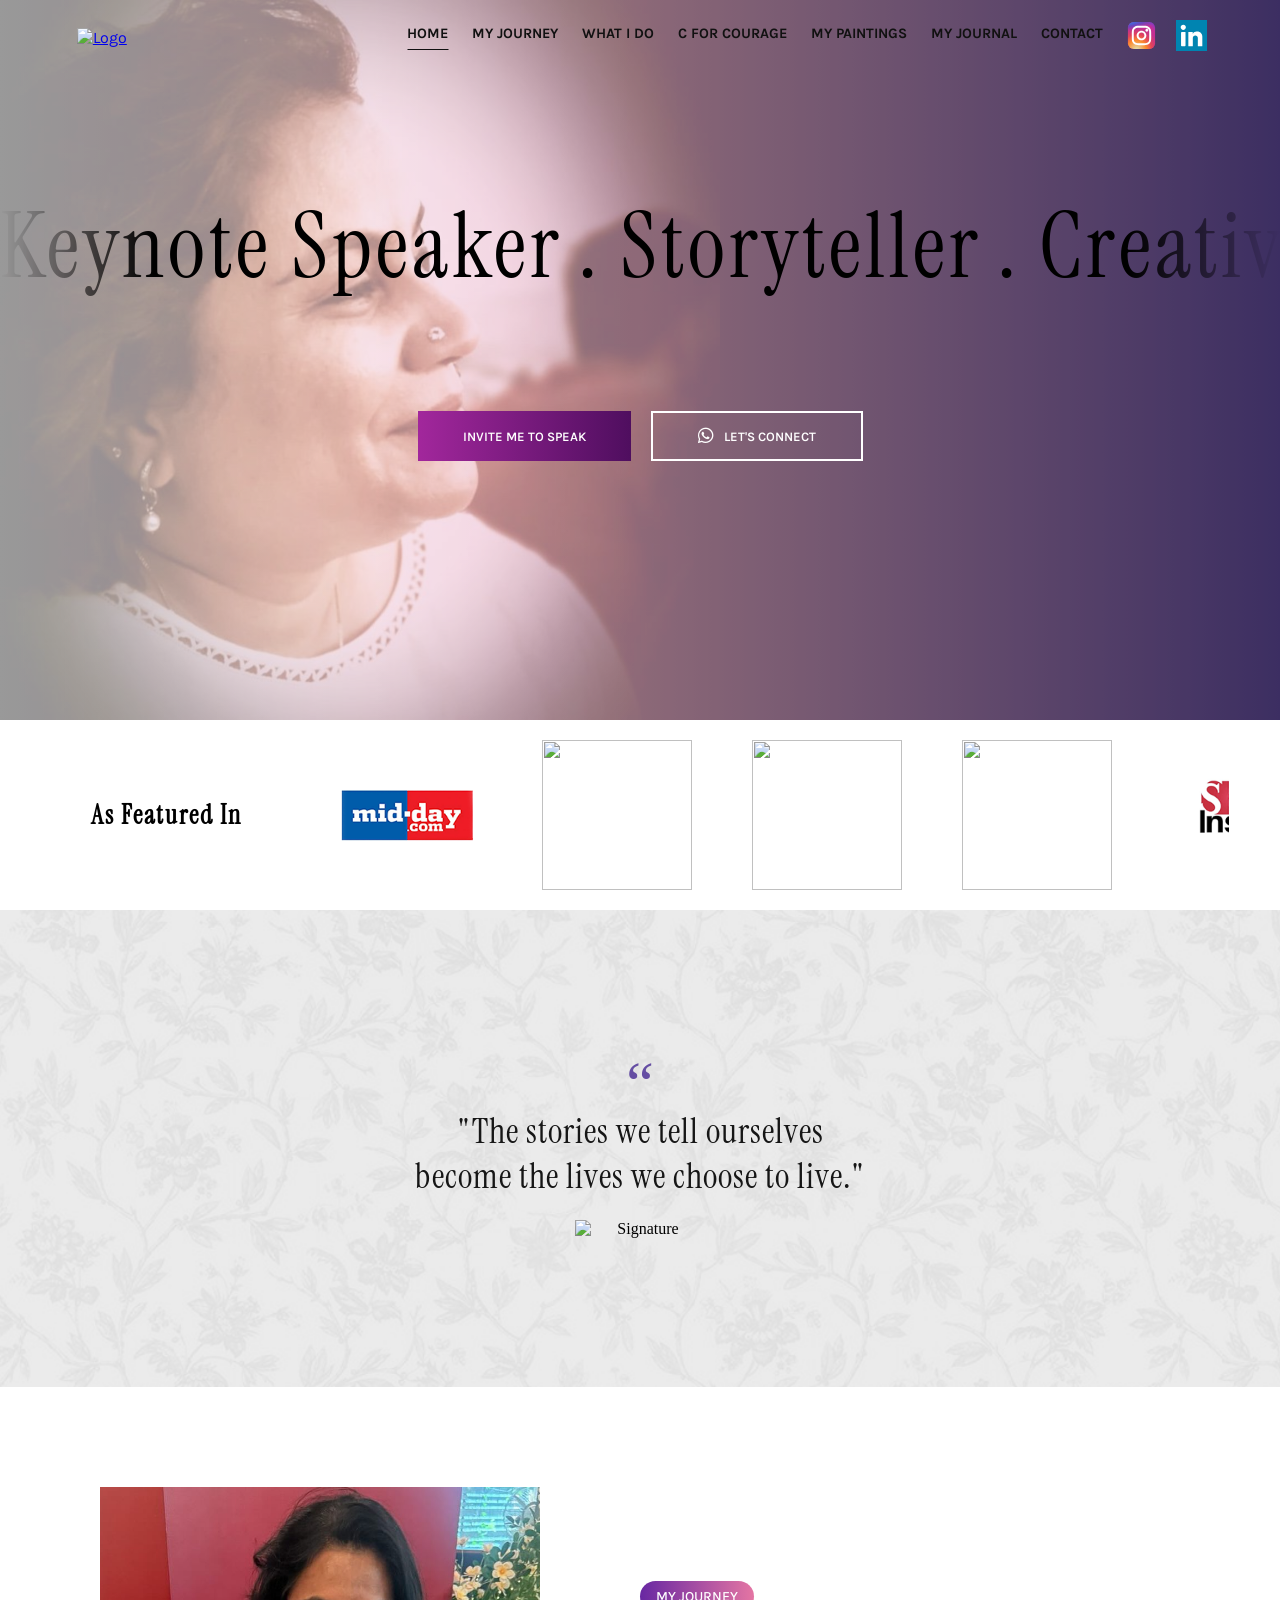
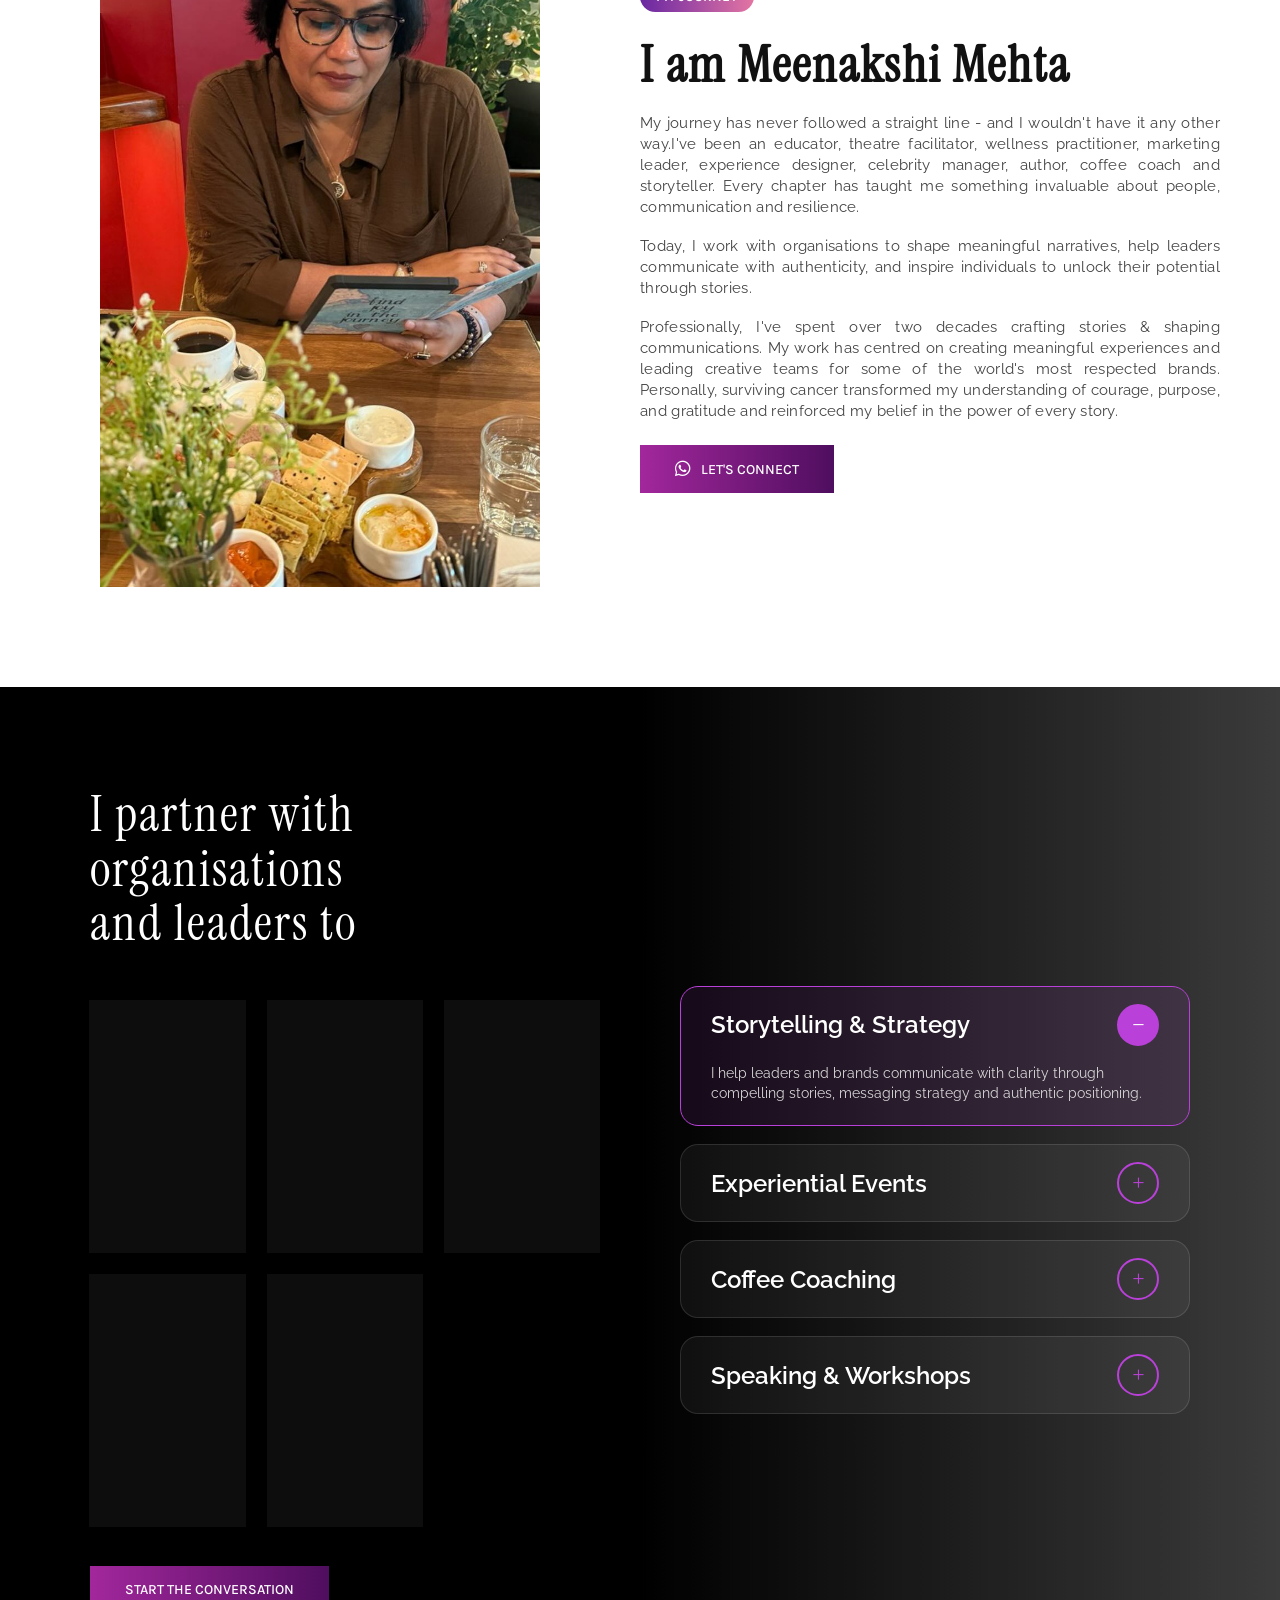
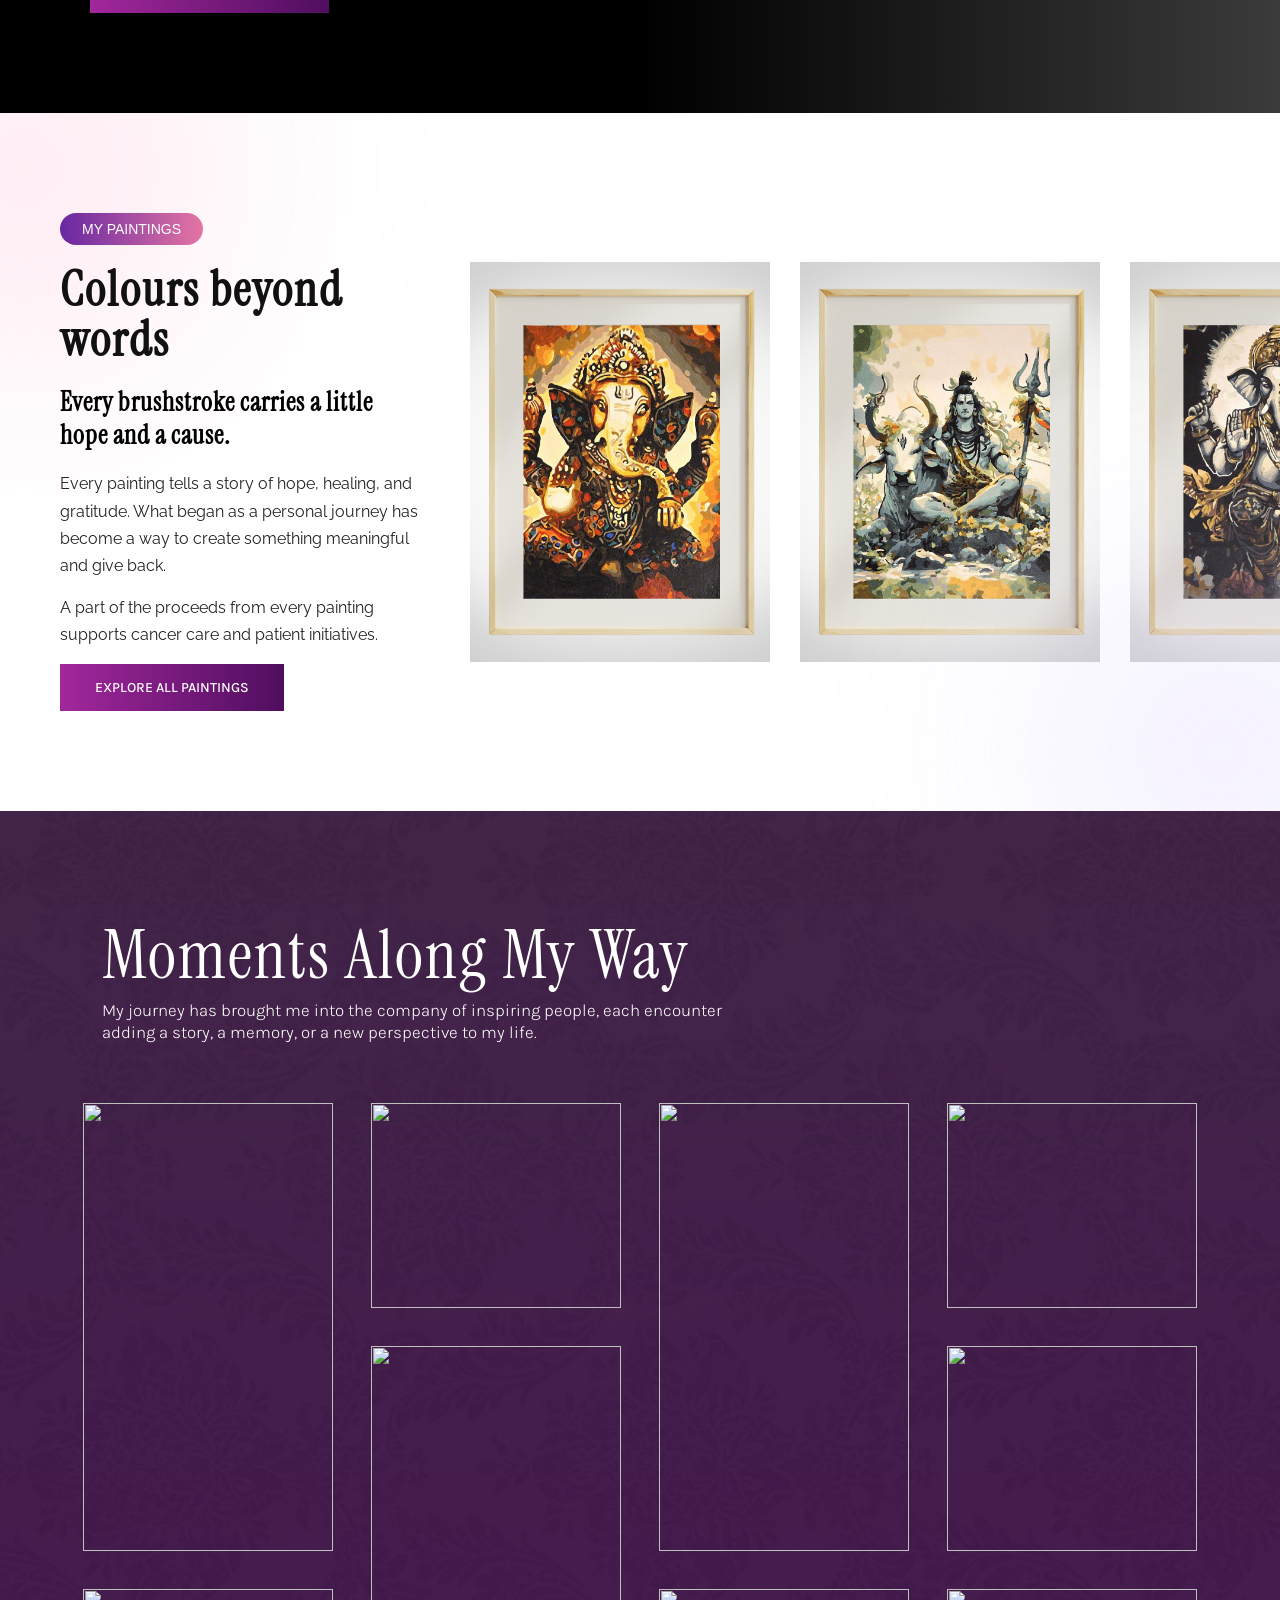
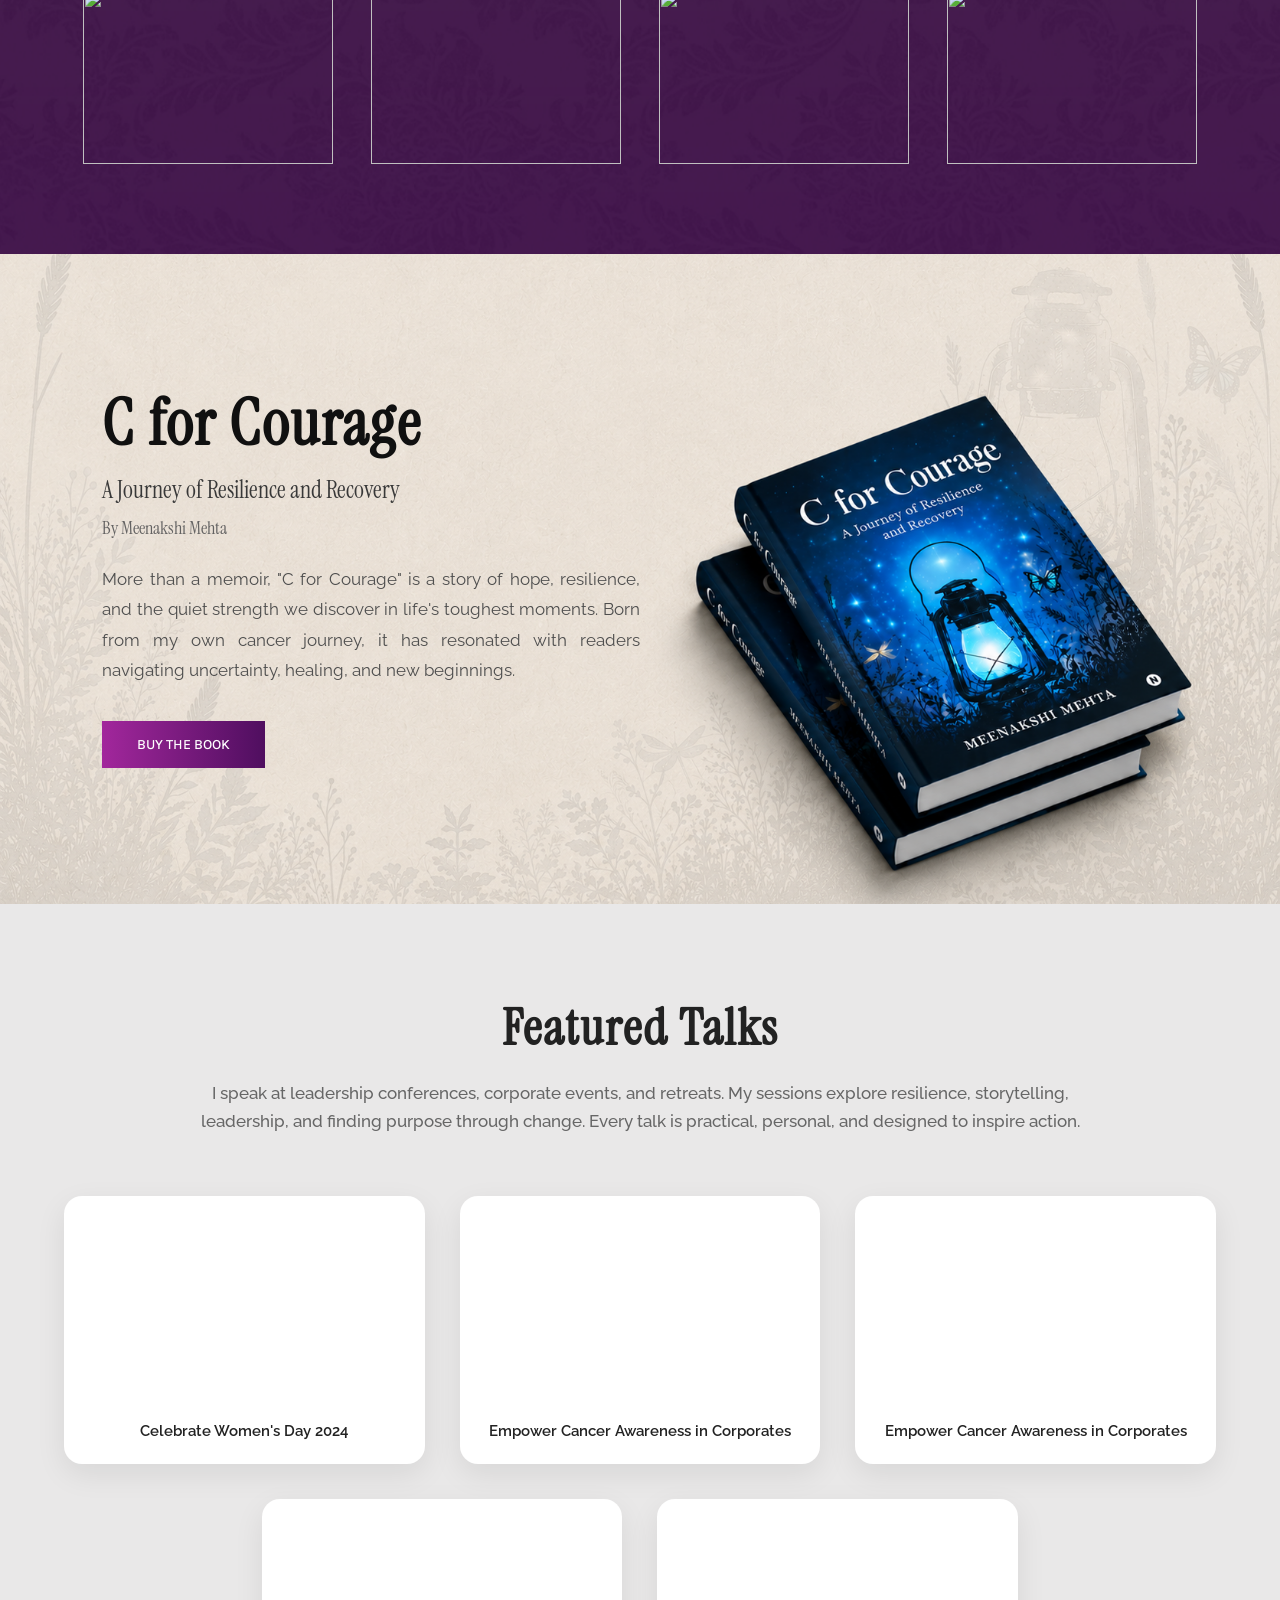
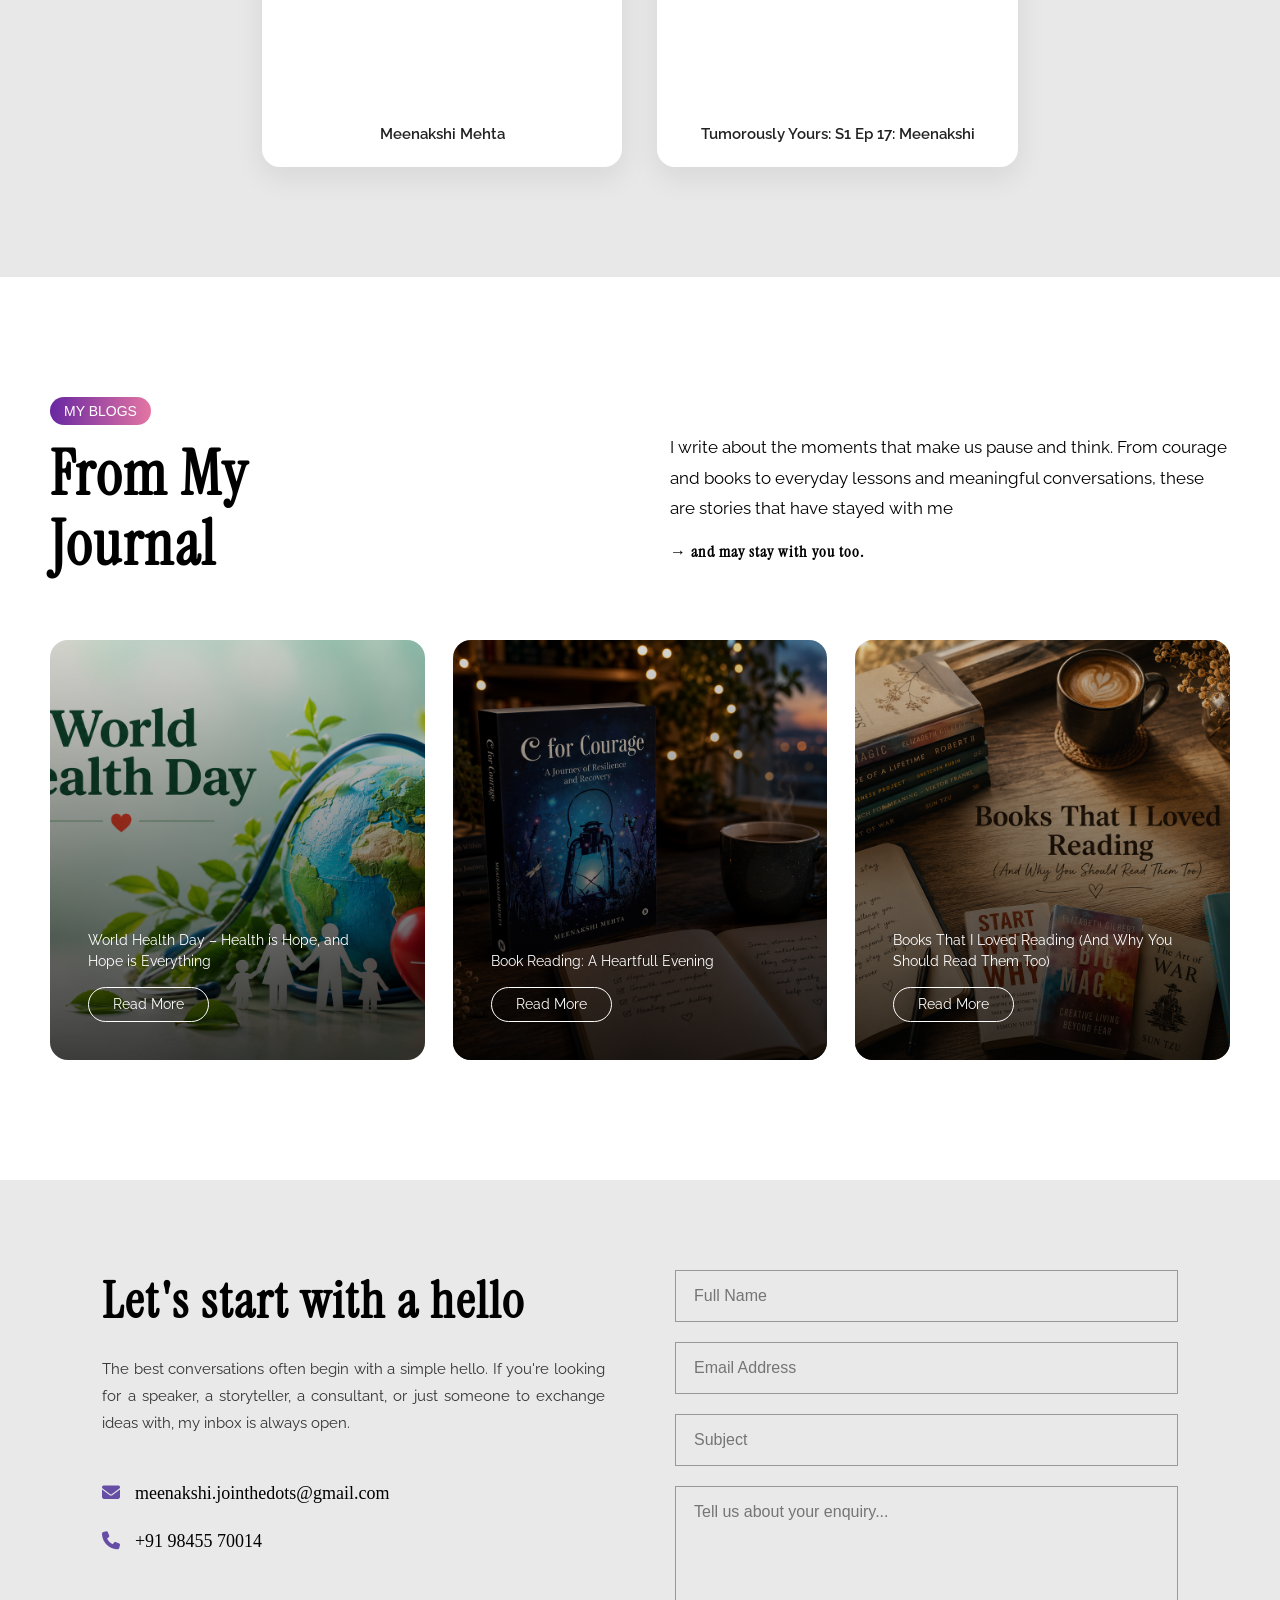
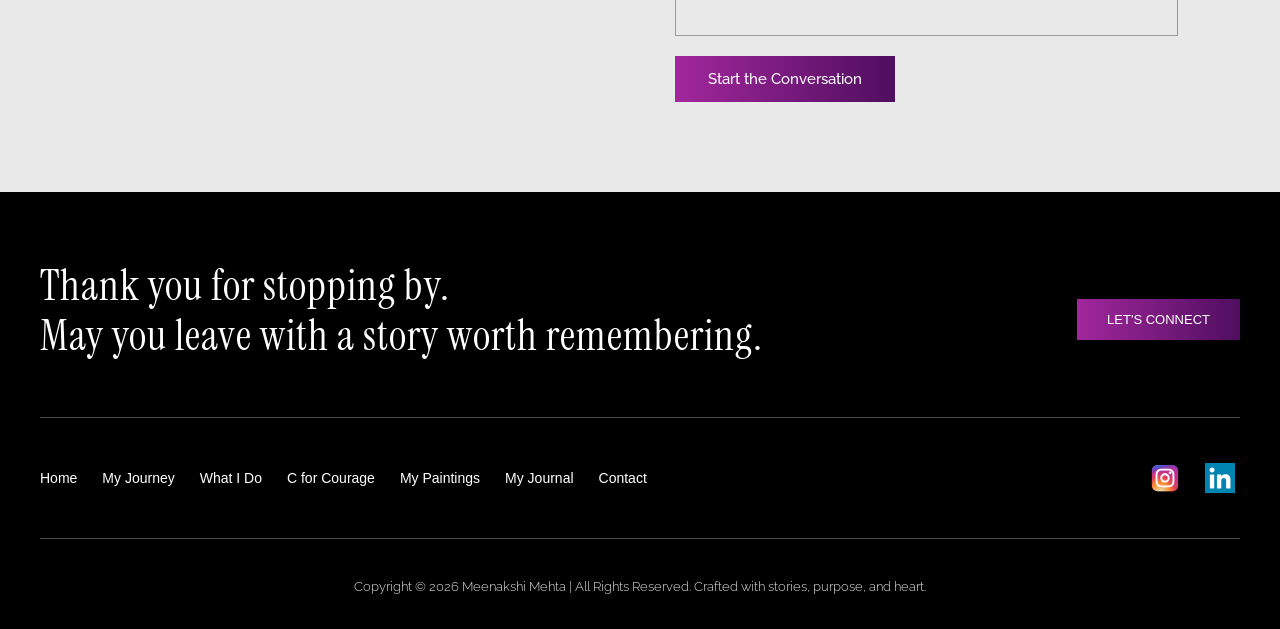
==== commit f017099f: "Aug Commit Aug New Commit" ====
--- a/index.html
+++ b/index.html
@@ -16,11 +16,6 @@
       rel="stylesheet"
       href="https://cdnjs.cloudflare.com/ajax/libs/font-awesome/6.7.2/css/all.min.css"
     />
-
-    <link
-      rel="stylesheet"
-      href="https://cdnjs.cloudflare.com/ajax/libs/font-awesome/6.5.0/css/all.min.css"
-    />
   </head>
   <body>
     <!-- Header Section Start -->
@@ -66,11 +61,17 @@
         </a>
       </nav>
 
-      <div class="menu-btn" id="menuBtn">
+      <button
+        class="menu-btn"
+        id="menuBtn"
+        type="button"
+        aria-label="Toggle navigation"
+        aria-expanded="false"
+      >
         <span></span>
         <span></span>
         <span></span>
-      </div>
+      </button>
     </header>
     <!-- Header Section End -->
 
@@ -402,7 +403,6 @@
     <!-- Services Section End -->
 
     <!-- My Paintings Section Start -->
-    <!-- My Paintings Section Start -->
     <section class="stores-section" id="paintings">
       <div class="stores-left">
         <span class="paintings-tag gradientText">My Paintings</span>
@@ -430,7 +430,7 @@
 
         <div class="author-button">
           <div class="book-buttons">
-            <a href="paintings.html" class="book-btn-donate">
+            <a href="paintings.html" target="_blank" class="book-btn-donate">
               Explore all paintings
             </a>
           </div>
@@ -438,20 +438,17 @@
       </div>
 
       <div class="stores-slider">
-        <div class="marquee-track" id="homePaintingsTrack">
-          <!-- Painting cards will be generated by JavaScript -->
-        </div>
-      </div>
-    </section>
-    <!-- My Paintings Section End -->
+        <div class="marquee-track" id="homePaintingsTrack"></div>
+      </div>
+    </section>
     <!-- My Paintings Section End -->
 
     <!-- Image Gallery Section Start -->
     <section class="collection">
       <div class="collection-top">
         <div>
-          <span class="small-title">EXPLORE GALLERY</span>
-          <h2>From Our Collection</h2>
+          <h2>Moments Along My Way</h2>
+          <span class="small-title">My journey has brought me into the company of inspiring people, each encounter <br>adding a story, a memory, or a new perspective to my life.</span>          
         </div>
       </div>
 
@@ -849,113 +846,46 @@
 
     <script src="paintings.js"></script>
 
-    <script src="script.js"></script>
-
     <script>
-      const observer = new IntersectionObserver((entries) => {
-        entries.forEach((entry) => {
-          if (entry.isIntersecting) {
-            entry.target.classList.add("show");
-          }
-        });
-      });
-
-      observer.observe(document.querySelector(".quote-wrapper"));
-    </script>
-    <script>
-      const accordionItems = document.querySelectorAll(".accordion-item");
-
-      accordionItems.forEach((item) => {
-        const header = item.querySelector(".accordion-header");
-        const icon = item.querySelector(".icon");
-
-        header.addEventListener("click", () => {
-          const isActive = item.classList.contains("active");
-
-          // Close all accordion items
-          accordionItems.forEach((accordion) => {
-            accordion.classList.remove("active");
-            accordion.querySelector(".icon").textContent = "+";
-          });
-
-          // Open clicked accordion
-          if (!isActive) {
-            item.classList.add("active");
-            icon.textContent = "−";
-          }
-        });
-      });
-
-      window.addEventListener("DOMContentLoaded", () => {
-        const firstItem = document.querySelector(".accordion-item");
-
-        if (firstItem) {
-          firstItem.classList.add("active");
-          firstItem.querySelector(".icon").textContent = "−";
-        }
-      });
-    </script>
-
-    <script>
-  /* ==========================================
-     HOME PAGE PAINTINGS
-     Order:
-     1. God
-     2. Buddha
-     3. Flowers
-     4. Others
-  ========================================== */
-
-  const homePaintingsTrack =
-    document.getElementById("homePaintingsTrack");
-
-  const categoryOrder = {
-    god: 1,
-    buddha: 2,
-    flowers: 3,
-    others: 4,
-  };
-
-
-  /* ------------------------------------------
+      const homePaintingsTrack = document.getElementById("homePaintingsTrack");
+
+      const categoryOrder = {
+        god: 1,
+        buddha: 2,
+        flowers: 3,
+        others: 4,
+      };
+
+      /* ------------------------------------------
      Sort paintings category-wise
   ------------------------------------------ */
 
-  const sortedHomePaintings =
-    Object.entries(paintings).sort(
-      ([idA, paintingA], [idB, paintingB]) => {
-
-        const orderA =
-          categoryOrder[paintingA.category] || 999;
-
-        const orderB =
-          categoryOrder[paintingB.category] || 999;
-
-
-        // First: category order
-        if (orderA !== orderB) {
-          return orderA - orderB;
-        }
-
-
-        // Second: original painting number
-        return Number(idA) - Number(idB);
-      }
-    );
-
-
-  /* ------------------------------------------
+      const sortedHomePaintings = Object.entries(paintings).sort(
+        ([idA, paintingA], [idB, paintingB]) => {
+          const orderA = categoryOrder[paintingA.category] || 999;
+
+          const orderB = categoryOrder[paintingB.category] || 999;
+
+          // First: category order
+          if (orderA !== orderB) {
+            return orderA - orderB;
+          }
+
+          // Second: original painting number
+          return Number(idA) - Number(idB);
+        },
+      );
+
+      /* ------------------------------------------
      Create painting card
   ------------------------------------------ */
 
-  function createPaintingCard(id, painting) {
-
-    const card =
-      document.createElement("div");
-
-    card.className = "store-card";
-
-    card.innerHTML = `
+      function createPaintingCard(id, painting) {
+        const card = document.createElement("div");
+
+        card.className = "store-card";
+
+        card.innerHTML = `
       <img
         src="${painting.image}"
         alt="${painting.title}"
@@ -971,84 +901,45 @@
       </a>
     `;
 
-    return card;
-  }
-
-
-  /* ------------------------------------------
+        return card;
+      }
+
+      /* ------------------------------------------
      Add sorted paintings
   ------------------------------------------ */
 
-  sortedHomePaintings.forEach(
-    ([id, painting]) => {
-
-      const card =
-        createPaintingCard(id, painting);
-
-      homePaintingsTrack.appendChild(card);
-    }
-  );
-
-
-  /* ------------------------------------------
+      sortedHomePaintings.forEach(([id, painting]) => {
+        const card = createPaintingCard(id, painting);
+
+        homePaintingsTrack.appendChild(card);
+      });
+
+      /* ------------------------------------------
      Duplicate the sorted list
 
      This is IMPORTANT because the existing
      CSS marquee animation moves from 0 to -50%.
   ------------------------------------------ */
 
-  sortedHomePaintings.forEach(
-    ([id, painting]) => {
-
-      const card =
-        createPaintingCard(id, painting);
-
-      homePaintingsTrack.appendChild(card);
-    }
-  );
-
-
-  /* ------------------------------------------
+      sortedHomePaintings.forEach(([id, painting]) => {
+        const card = createPaintingCard(id, painting);
+
+        homePaintingsTrack.appendChild(card);
+      });
+
+      /* ------------------------------------------
      Save painting ID before opening details
   ------------------------------------------ */
 
-  homePaintingsTrack
-    .querySelectorAll(".view-details-btn")
-    .forEach((button) => {
-
-      button.addEventListener(
-        "click",
-        function () {
-
-          const paintingID =
-            this.dataset.id;
-
-          localStorage.setItem(
-            "paintingID",
-            paintingID
-          );
-        }
-      );
-    });
-</script>
-
-    <script>
-      const scrollTopBtn = document.getElementById("scrollTopBtn");
-
-      window.addEventListener("scroll", function () {
-        if (window.scrollY > 300) {
-          scrollTopBtn.classList.add("show");
-        } else {
-          scrollTopBtn.classList.remove("show");
-        }
-      });
-
-      scrollTopBtn.addEventListener("click", function () {
-        window.scrollTo({
-          top: 0,
-          behavior: "smooth",
+      homePaintingsTrack
+        .querySelectorAll(".view-details-btn")
+        .forEach((button) => {
+          button.addEventListener("click", function () {
+            const paintingID = this.dataset.id;
+
+            localStorage.setItem("paintingID", paintingID);
+          });
         });
-      });
     </script>
 
     <script src="https://cdn.jsdelivr.net/npm/@emailjs/browser@4/dist/email.min.js"></script>
@@ -1058,5 +949,7 @@
         publicKey: "YOUR_PUBLIC_KEY",
       });
     </script>
+
+    <script src="script.js"></script>
   </body>
 </html>
--- a/style.css
+++ b/style.css
@@ -144,10 +144,11 @@
   width: 31px;
   height: 31px;
   transition: 0.3s ease;
+  transform: translateY(-2px)
 }
 
 #navMenu .social-link:hover img {
-  transform: translateY(-2px);
+  transform: translateY(-4px);
 }
 
 @media (max-width: 768px) {
@@ -190,6 +191,8 @@
   /* Show Hamburger */
   .menu-btn {
     display: flex;
+    background: transparent;
+    border: none;
   }
 
   /* Mobile Menu */
@@ -258,7 +261,25 @@
   background: linear-gradient(90deg, #ffffff 0%, #eaafc8 50%, #654ea3 100%);
 }
 
-/* ================= MOVING TEXT ================= */
+/* ================= HERO BACKGROUND IMAGE ================= */
+
+.hero::before {
+  content: "";
+  position: absolute;
+  inset: 0;
+
+  background-image: url("./img/banner.png");
+  background-size: cover;
+  background-position: center;
+  background-repeat: no-repeat;
+
+  opacity: 0.40;
+  z-index: 0;
+  pointer-events: none;
+}
+
+/* ================= MOVING BACKGROUND TEXT ================= */
+
 .scroll-text {
   position: absolute;
   top: 28%;
@@ -267,6 +288,7 @@
   height: 126px;
   cursor: pointer;
   overflow: hidden;
+
   -webkit-mask-image: linear-gradient(
     to right,
     transparent,
@@ -282,6 +304,8 @@
     black 88%,
     transparent
   );
+
+  z-index: 1;
 }
 
 .scroll-track {
@@ -302,7 +326,10 @@
   padding-right: 100px;
   line-height: 1;
   font-family: "Instrument Serif", serif;
-}
+  letter-spacing: 4px;
+}
+
+/* ================= MARQUEE ANIMATION ================= */
 
 @keyframes marquee {
   from {
@@ -315,21 +342,29 @@
 }
 
 /* ================= HERO CONTENT ================= */
+
 .hero-content {
   max-width: 1400px;
   min-height: 80vh;
   margin: auto;
   padding: 90px 7% 0;
+
   display: flex;
   align-items: center;
   justify-content: center;
+
+  position: relative;
+  z-index: 2;
 }
 
 /* ================= LEFT CONTENT ================= */
+
 .small-content {
   padding-top: 62px;
 }
+
 /* ================= BUTTONS ================= */
+
 .head_buttons {
   display: flex;
   gap: 20px;
@@ -341,18 +376,23 @@
   display: inline-flex;
   align-items: center;
   justify-content: center;
+
   padding: 14px 45px;
+
   text-decoration: none;
   font-size: 13px;
   font-weight: 600;
   text-transform: uppercase;
+
   overflow: hidden;
   transition: 0.35s;
   z-index: 1;
+
   font-family: "Karla", sans-serif;
 }
 
-/* WhatsApp Button */
+/* ================= WHATSAPP BUTTON ================= */
+
 .whatsapp-btn {
   display: inline-flex;
   align-items: center;
@@ -369,7 +409,7 @@
 
 .whatsapp-btn i {
   font-size: 18px;
-  color: #4f0e5f;
+  color: #ffffff;
   transition: 0.35s ease;
 }
 
@@ -383,7 +423,8 @@
   color: #fff;
 }
 
-/* Fill Button */
+/* ================= FILL BUTTON ================= */
+
 .btn-fill {
   background: linear-gradient(90deg, #a2279c, #4f0e5f);
   color: #fff;
@@ -391,12 +432,16 @@
 
 .btn-fill::before {
   content: "";
+
   position: absolute;
   left: 0;
   bottom: -100%;
+
   width: 100%;
   height: 100%;
+
   background: linear-gradient(90deg, #6827a2, #e475a3);
+
   transition: 0.4s;
   z-index: -1;
 }
@@ -405,20 +450,25 @@
   bottom: 0;
 }
 
-/* Outline Button */
+/* ================= OUTLINE BUTTON ================= */
+
 .btn-outline {
-  border: 2px solid #442f7c;
-  color: #4f0e5f;
+  border: 2px solid #ffffff;
+  color: #ffffff;
 }
 
 .btn-outline::before {
   content: "";
+
   position: absolute;
   left: 0;
   bottom: -100%;
+
   width: 100%;
   height: 100%;
+
   background: linear-gradient(90deg, #a2279c, #4f0e5f);
+
   transition: 0.4s;
   z-index: -1;
 }
@@ -431,19 +481,26 @@
 .btn-outline:hover::before {
   bottom: 0;
 }
+
+/* ================= BUY NOW BUTTON ================= */
 
 .buy-now-btn {
   display: inline-flex;
   align-items: center;
   justify-content: center;
+
   margin-top: 18px;
   padding: 8px 28px;
+
   background: linear-gradient(90deg, #a2279c, #4f0e5f);
   color: #fff;
+
   text-decoration: none;
   border-radius: 50px;
+
   font-size: 12px;
   font-weight: 600;
+
   transition: 0.3s ease;
 }
 
@@ -603,11 +660,12 @@
 }
 
 .featured-content h2 {
-  font-size: 1rem;
+  font-size: 1.6rem;
   color: #000000;
   margin-left: 40px;
   text-transform: capitalize;
   font-weight: 700;
+  letter-spacing: 2px;
 }
 
 .logo-slider {
@@ -723,6 +781,7 @@
   line-height: 1.1;
   color: #111;
   margin-bottom: 20px;
+  letter-spacing: 2px;
 }
 
 .author-content p {
@@ -940,6 +999,7 @@
   line-height: 1.1;
   font-weight: 500;
   margin-bottom: 50px;
+  letter-spacing: 2px;
 }
 
 /*====================================
@@ -1034,7 +1094,7 @@
     margin-bottom:8px;
     font-weight:500;
     line-height:1.3;
-    letter-spacing: 1px;
+    letter-spacing: 1.5px;
 }
 
 /*====================================
@@ -1452,9 +1512,9 @@
 
 .small-title {
   color: #ffffff;
-  font-size: 13px;
-  letter-spacing: 3px;
-  font-weight: 500;
+  font-size: 17px;
+  line-height: 22px;
+  font-weight: 300;
   font-family: "Karla", sans-serif;
 }
 
@@ -1463,6 +1523,7 @@
   font-size: 68px;
   font-weight: 400;
   margin-top: 10px;
+  letter-spacing: 2px;
 }
 
 .view-more {
@@ -1667,6 +1728,7 @@
   color: #161616;
   max-width: 1000px;
   margin: auto;
+  letter-spacing: 1px;
 }
 
 /* Author */
@@ -1892,13 +1954,14 @@
   line-height: 1.05;
   font-weight: 900;
   color: #111;
-  letter-spacing: -2px;
+  letter-spacing: 2px;
 }
 
 .main-bold {
   font-size: clamp(20px, 2vw, 28px);
   line-height: 1.3;
   margin-bottom: 18px;
+  letter-spacing: 1px;
 }
 
 .stores-left p {
@@ -2195,6 +2258,7 @@
   color: #101010;
   margin-bottom: 12px;
   line-height: 1.1;
+  letter-spacing: 2px;
 }
 
 .book-content h4 {
@@ -2371,6 +2435,7 @@
   font-weight: 700;
   color: #222;
   margin-bottom: 18px;
+  letter-spacing: 2px;
 }
 
 .title-left p {
@@ -2587,6 +2652,7 @@
   line-height: 1.15;
   font-weight: 750;
   color: #000;
+  letter-spacing: 2px;
 }
 
 .blog-right {
@@ -2606,6 +2672,7 @@
   line-height: 1.6;
   font-weight: 700;
   margin: 0;
+  letter-spacing: 1px;
 }
 
 /* ================= BLOG CARDS ================= */
@@ -2905,6 +2972,7 @@
   line-height: 1.2;
   color: #000;
   margin-bottom: 25px;
+  letter-spacing: 2px;
 }
 
 .left p {
@@ -3160,10 +3228,11 @@
 }
 
 .footer-left h2 {
-  font-size: clamp(1.8rem, 4vw, 2.8rem);
+  font-size: clamp(1.8rem, 4vw, 2.6rem);
   line-height: 1.2;
   font-weight: 500;
   margin-bottom: 15px;
+  letter-spacing: 1px;
 }
 
 .footer-left p {
@@ -3497,8 +3566,9 @@
   font-size: 17px;
   line-height: 1.8;
   color: #555;
-  margin-bottom: 25px;
-  font-family: "Syne", sans-serif;
+  margin-top: 10px;
+  margin-bottom: 20px;
+  font-family: "Poppins", sans-serif;
 }
 
 .buy-btn {
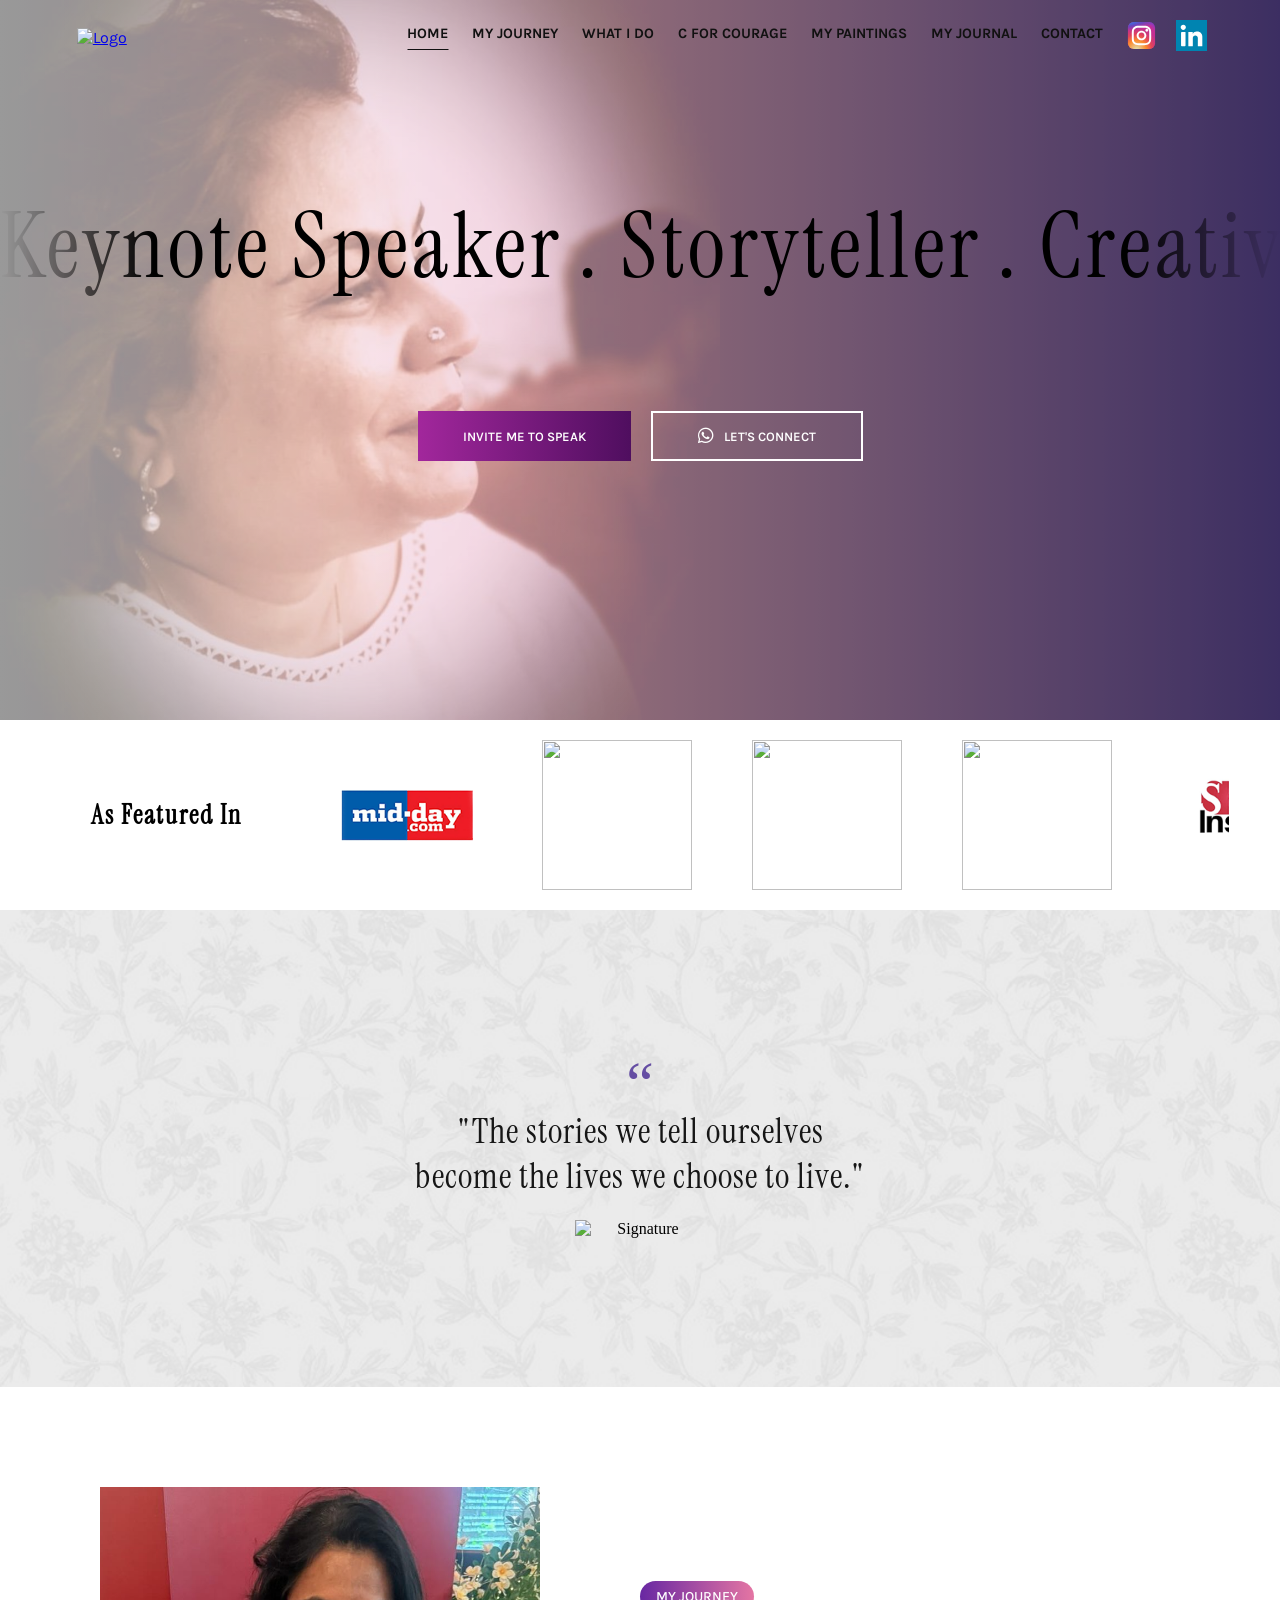
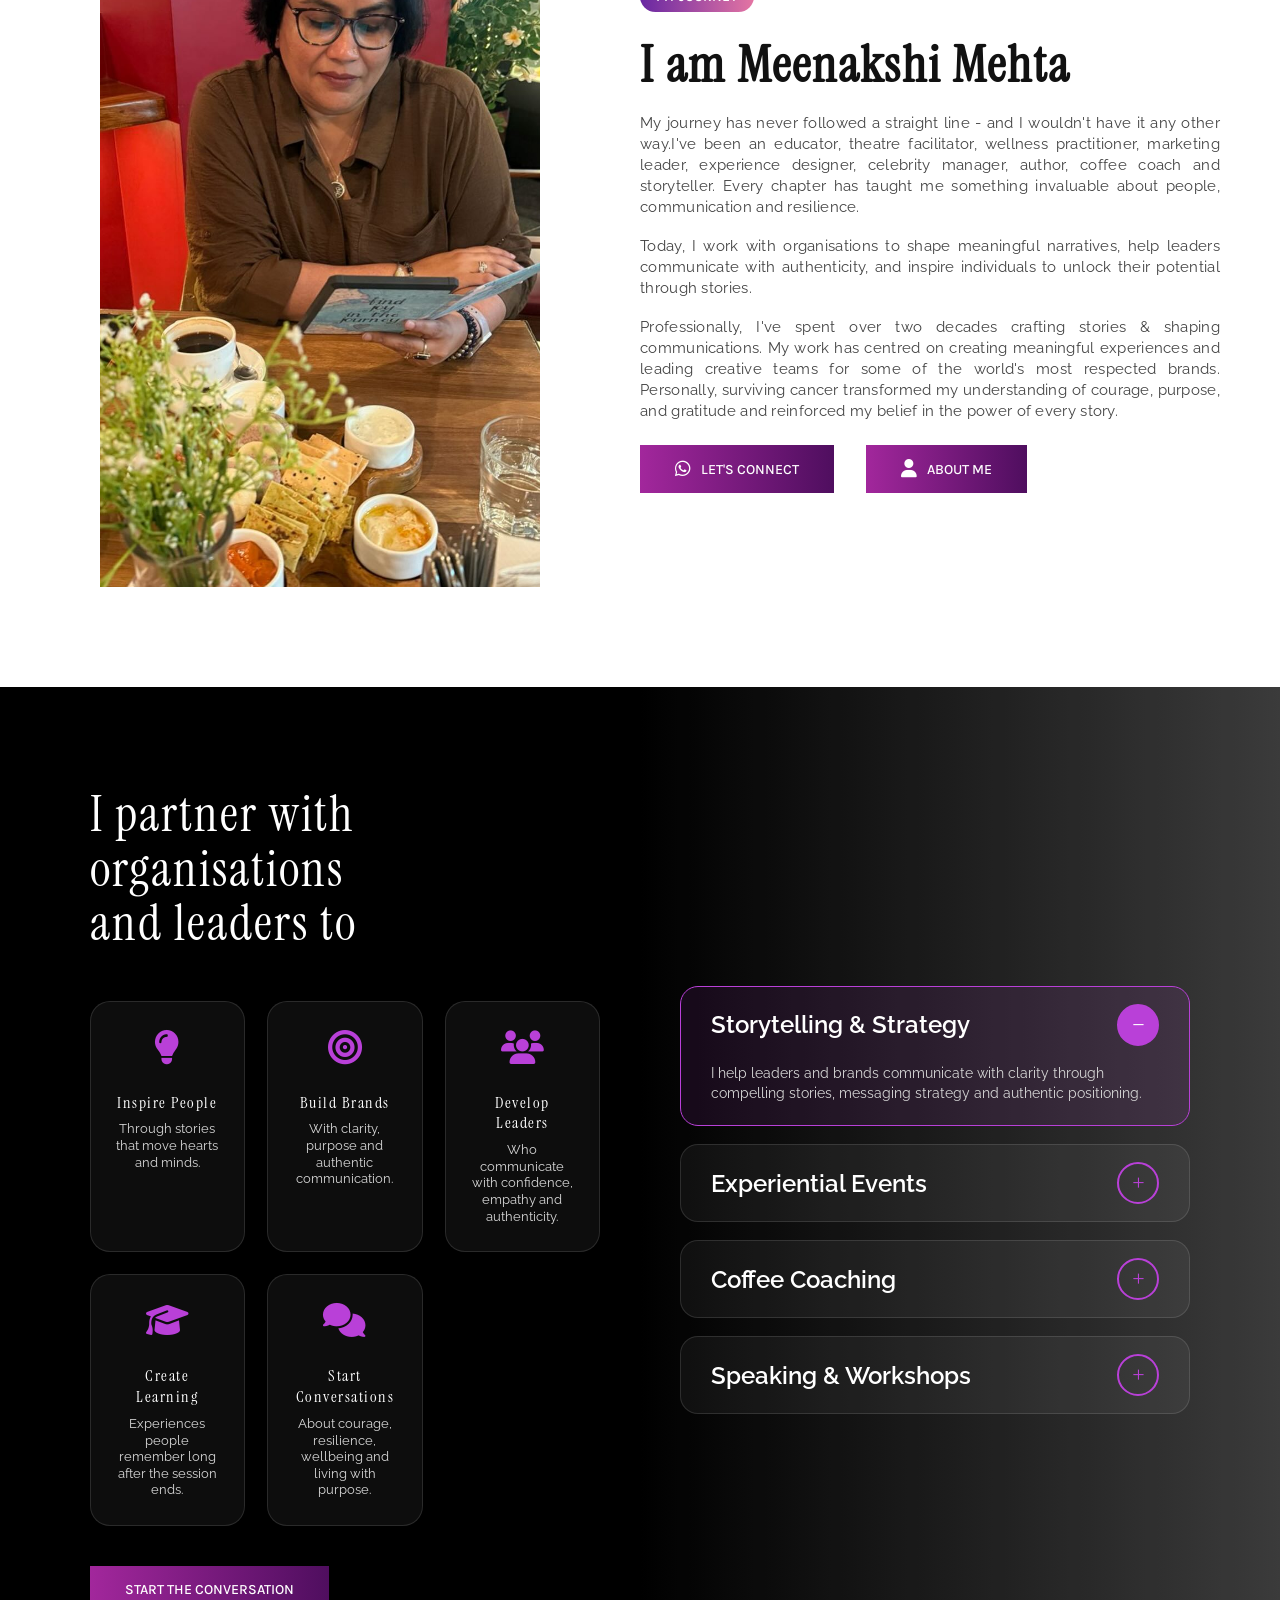
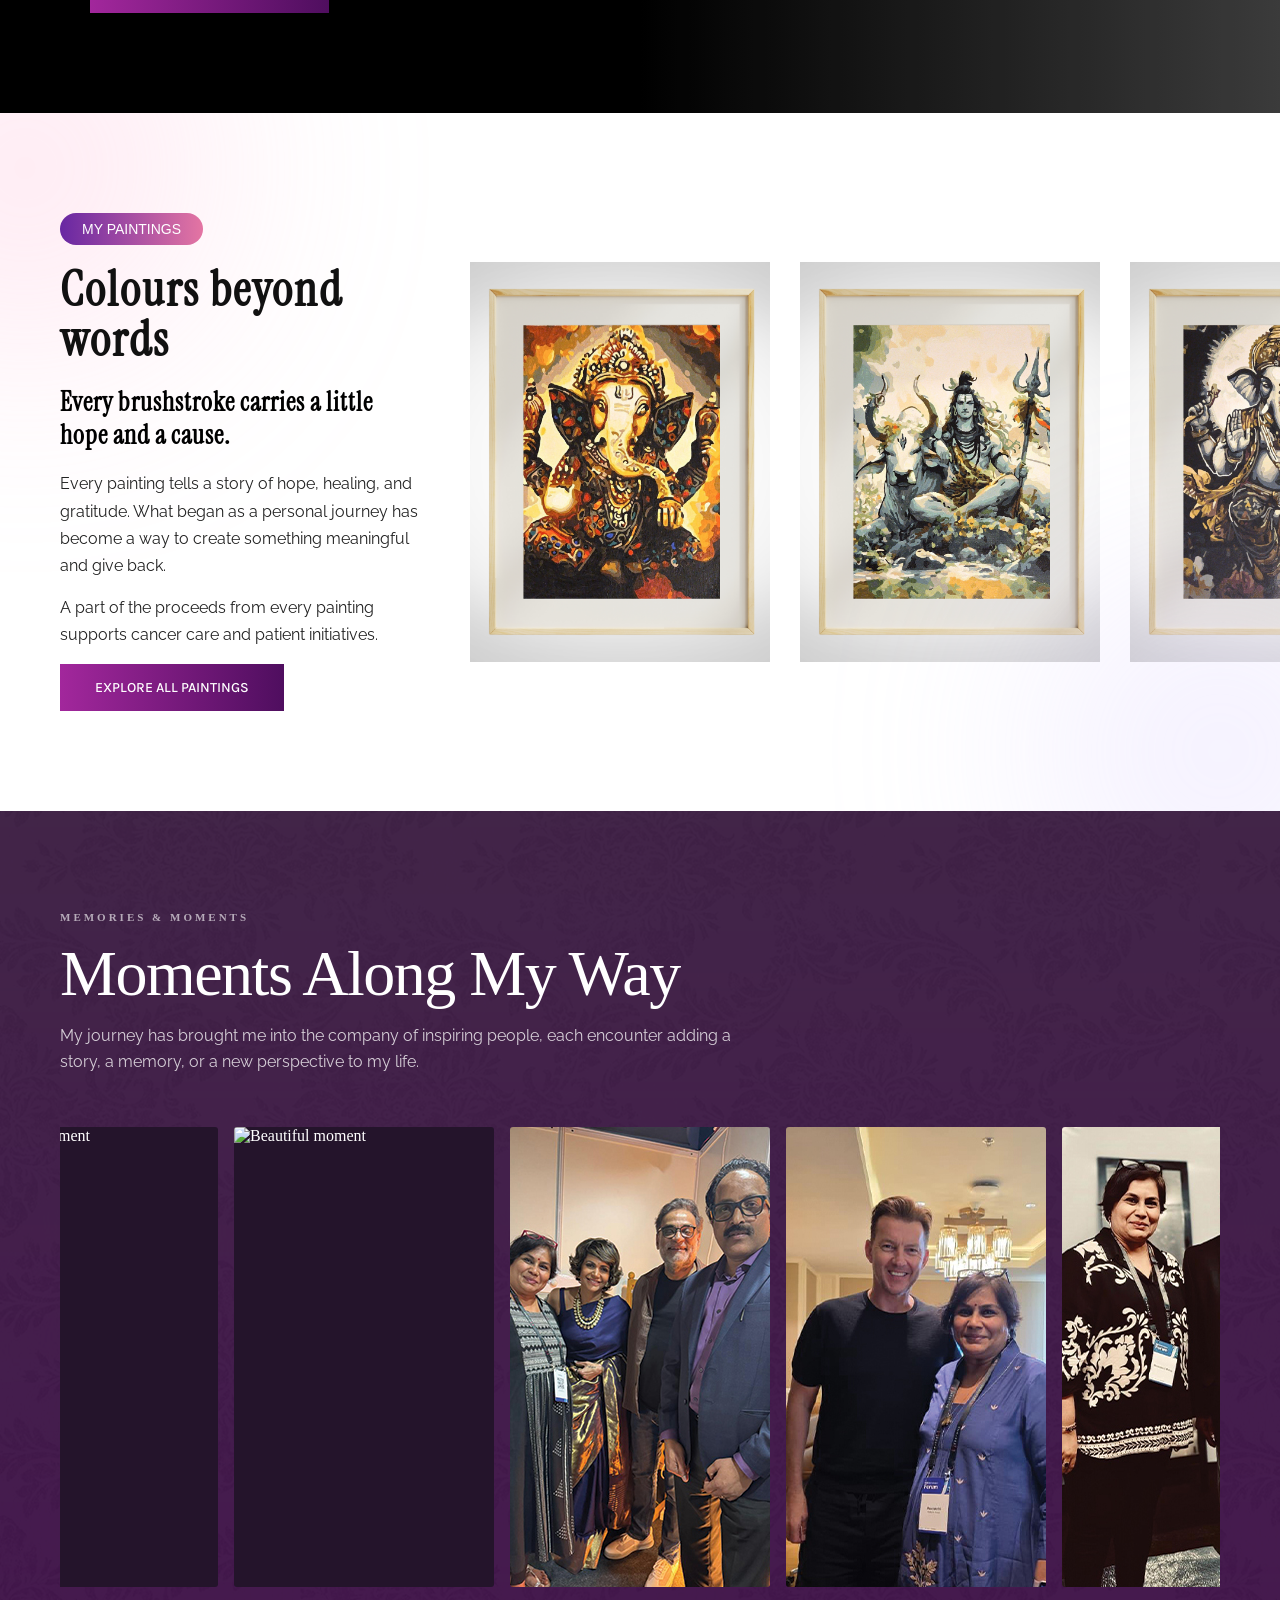
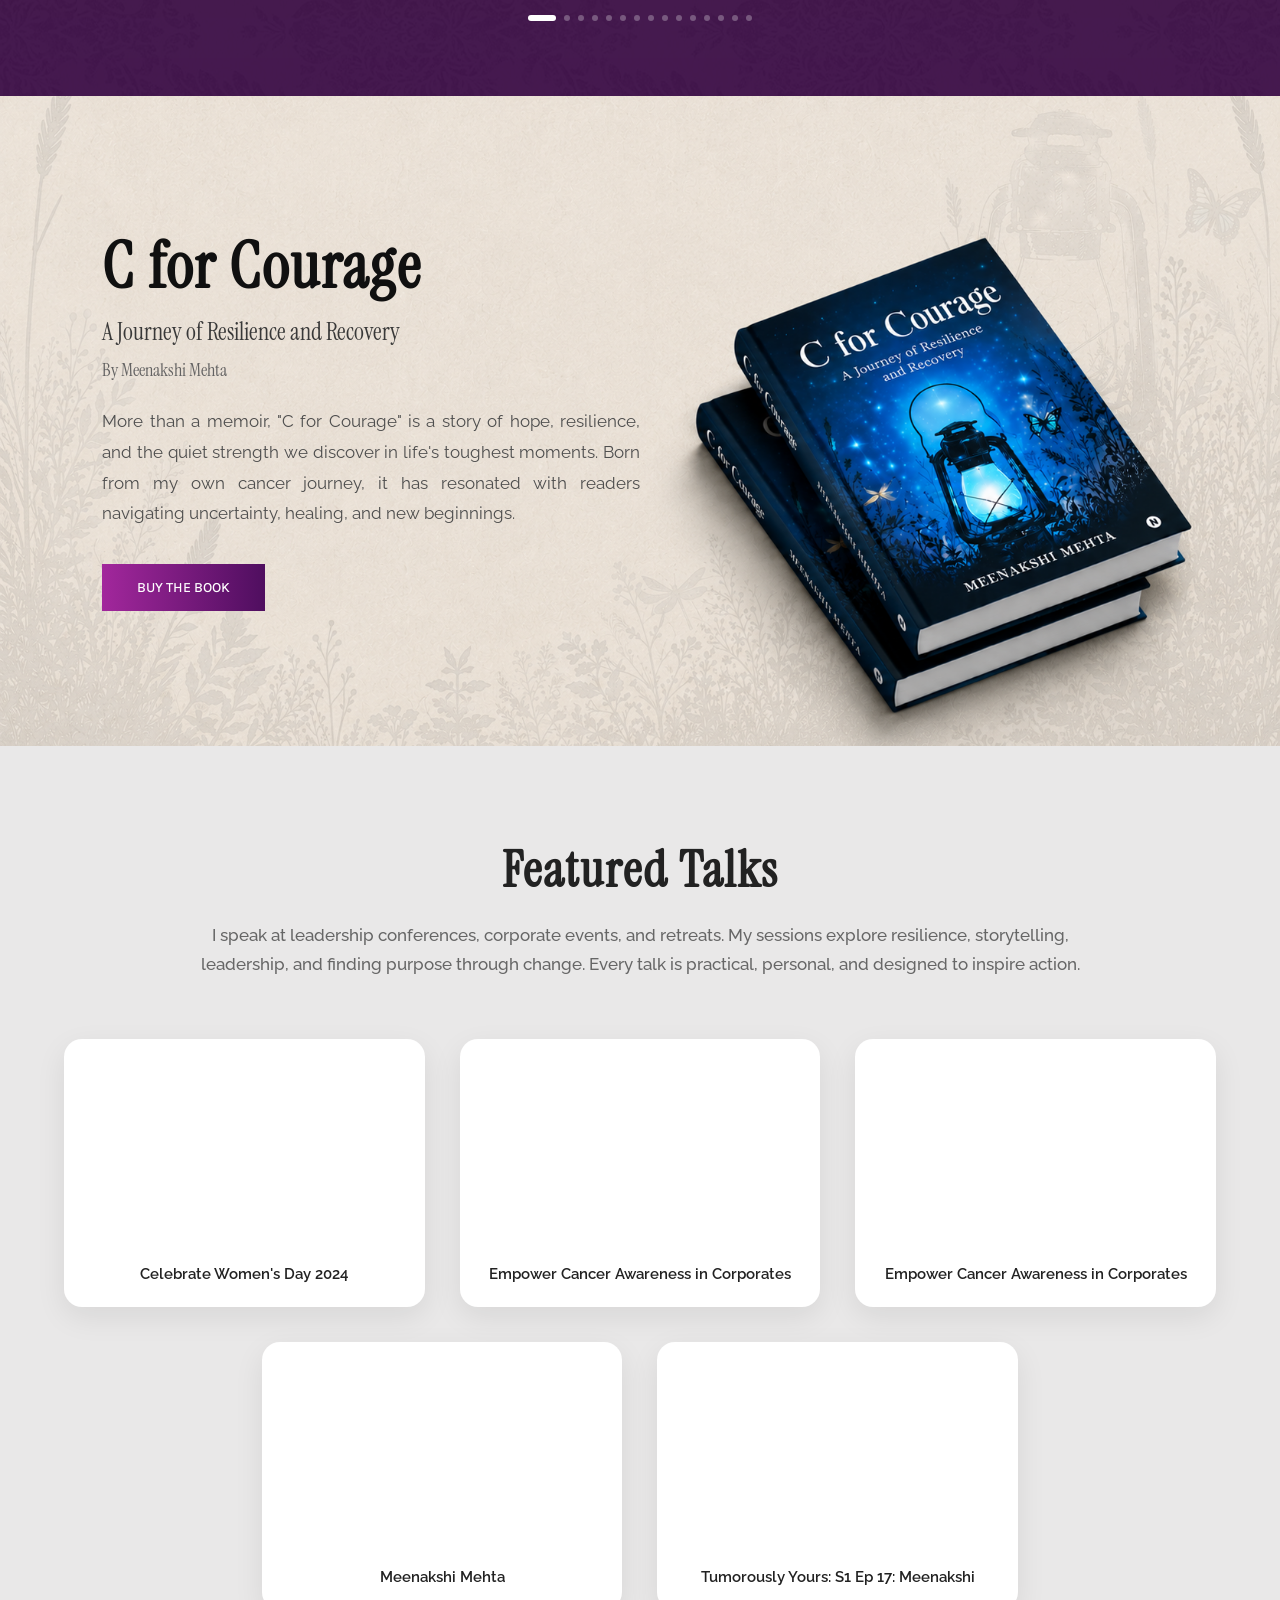
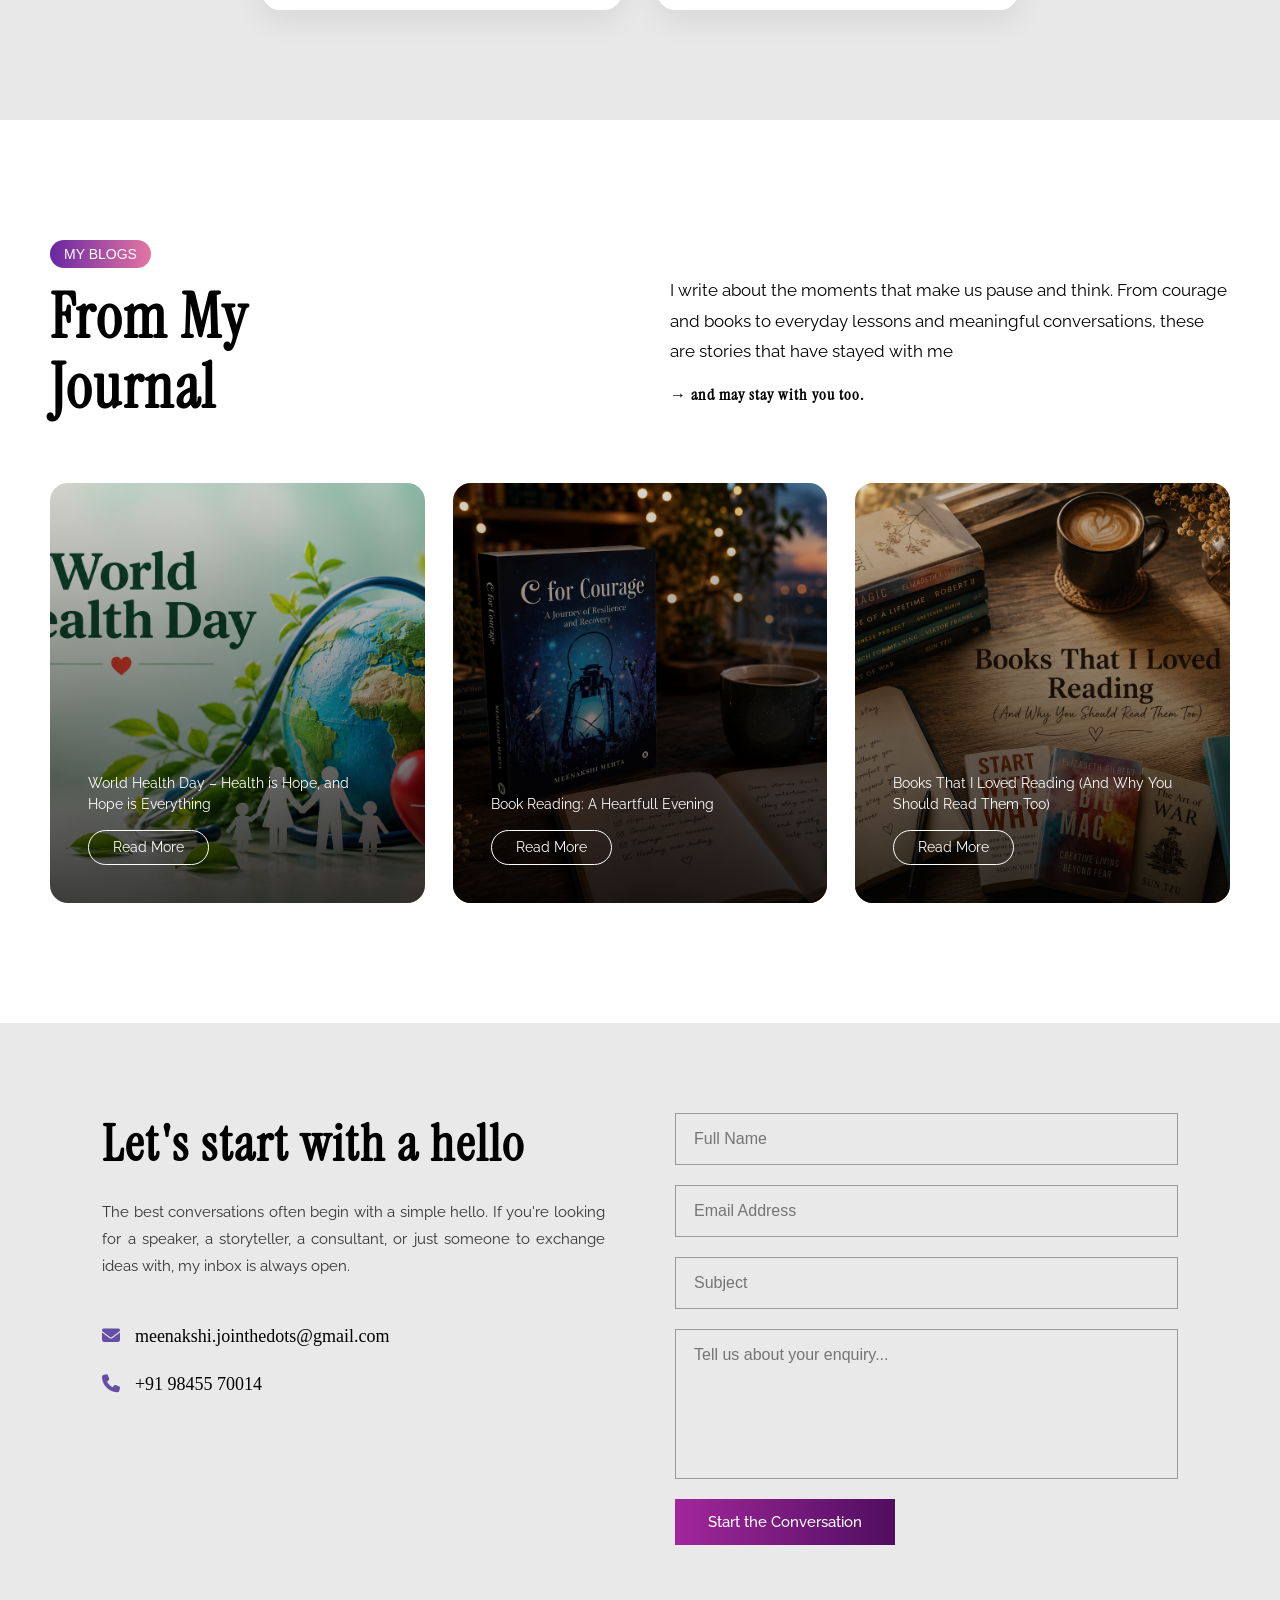
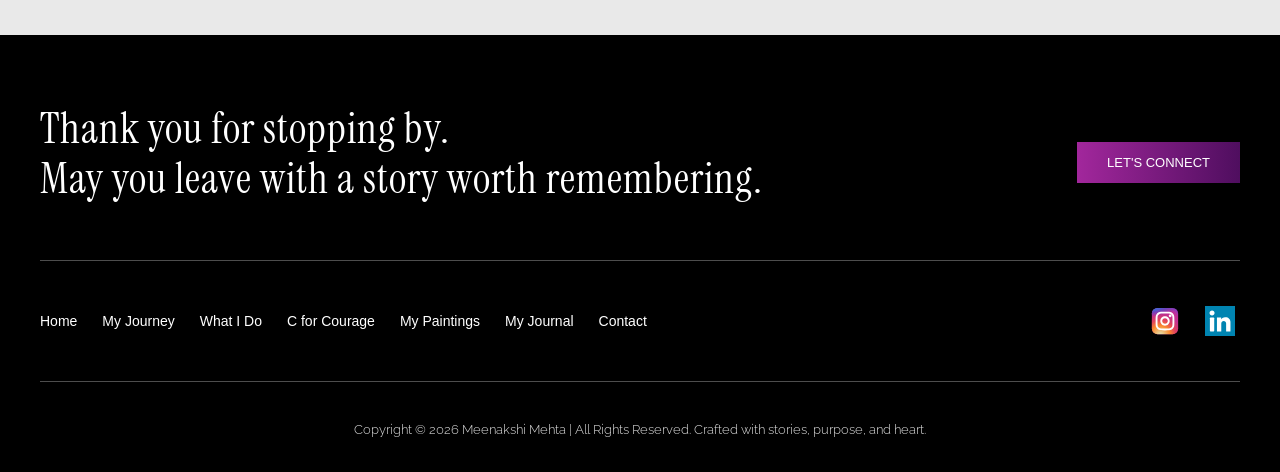
==== commit 2e902992: "Sep Commit About Sep Commit About" ====
--- a/index.html
+++ b/index.html
@@ -246,6 +246,15 @@
               <i class="fa-brands fa-whatsapp"></i>
               <span>Let's Connect</span>
             </a>
+
+            <a
+              href="about.html"
+              rel="noopener noreferrer"
+              class="book-btn-donate whatsapp-btn1"
+            >
+              <i class="fa fa-user" aria-hidden="true"></i>
+              <span>About Me</span>
+            </a>
           </div>
         </div>
       </div>
@@ -444,7 +453,7 @@
     <!-- My Paintings Section End -->
 
     <!-- Image Gallery Section Start -->
-    <section class="collection">
+    <!-- <section class="collection">
       <div class="collection-top">
         <div>
           <h2>Moments Along My Way</h2>
@@ -489,7 +498,51 @@
           <img src="img/gallery/9.jpg" />
         </div>
       </div>
+    </section> -->
+
+    <section class="moments-section" id="moments">
+      <div class="moments-container">
+        <div class="moments-heading">
+          <span class="moments-label"> MEMORIES & MOMENTS </span>
+
+          <h1>Moments Along My Way</h1>
+
+          <p>
+            My journey has brought me into the company of inspiring people, each
+            encounter adding a story, a memory, or a new perspective to my life.
+          </p>
+        </div>
+
+        <div class="moments-slider" id="momentsSlider">
+          <div class="moments-track" id="momentsTrack"></div>
+
+        </div>
+
+        <div class="moments-controls">
+
+          <div class="moment-dots" id="momentDots"></div>
+        </div>
+      </div>
+
+      <!-- LIGHTBOX -->
+
+      <div class="moment-lightbox" id="momentLightbox">
+        <button class="lightbox-close" id="lightboxClose">×</button>
+
+        <button class="lightbox-arrow lightbox-prev" id="lightboxPrev">
+          ←
+        </button>
+
+        <div class="lightbox-image-wrap">
+          <img id="lightboxImage" src="" alt="Moment" />
+        </div>
+
+        <button class="lightbox-arrow lightbox-next" id="lightboxNext">
+          →
+        </button>
+      </div>
     </section>
+
     <!-- Image Gallery Section End -->
 
     <!-- Testimonial Section Start -->
--- a/style.css
+++ b/style.css
@@ -311,7 +311,7 @@
 .scroll-track {
   display: flex;
   width: max-content;
-  animation: marquee 35s linear infinite;
+  animation: marquee 53s linear infinite;
 }
 
 .scroll-text:hover .scroll-track {
@@ -679,7 +679,7 @@
   align-items: center;
   gap: 60px;
   width: max-content;
-  animation: slideLogos 15s linear infinite;
+  animation: slideLogos 26s linear infinite;
 }
 
 .logo-track img {
@@ -1991,7 +1991,7 @@
   display: flex;
   gap: 30px;
   width: max-content;
-  animation: scroll 85s linear infinite;
+  animation: scroll 130s linear infinite;
 }
 
 .stores-slider:hover .marquee-track {
@@ -2193,8 +2193,6 @@
 
   .marquee-track {
     gap: 20px;
-
-    animation-duration: 25s;
   }
 
   .store-card {
@@ -2289,6 +2287,8 @@
 .book-buttons {
   display: flex;
   align-items: center;
+  justify-content: flex-start;
+  gap: 2rem;
 }
 
 /* ================= RESPONSIVE ================= */
@@ -3602,3 +3602,639 @@
     font-size: 30px;
   }
 }
+
+
+
+
+
+
+
+
+
+/* =========================================
+   SECTION
+========================================= */
+
+.moments-section {
+
+    position: relative;
+
+    width: 100%;
+
+    overflow: hidden;
+
+    padding: 100px 0 75px;
+
+    color: #fff;
+
+    background:
+        linear-gradient(
+            135deg,
+            #32153d,
+            #47204e,
+            #35183f
+        );
+}
+
+
+.moments-section::before {
+
+    content: "";
+
+    position: absolute;
+
+    inset: 0;
+
+    pointer-events: none;
+
+    opacity: 4;
+
+    background-image:
+        url("./img/gallery-bg.png");
+}
+
+
+/* =========================================
+   CONTAINER
+========================================= */
+
+.moments-container {
+
+    position: relative;
+
+    z-index: 2;
+
+    width: min(
+        1160px,
+        calc(100% - 60px)
+    );
+
+    margin: auto;
+}
+
+
+/* =========================================
+   HEADING
+========================================= */
+
+.moments-heading {
+
+    max-width: 760px;
+
+    margin-bottom: 52px;
+}
+
+
+.moments-label {
+
+    display: block;
+
+    margin-bottom: 17px;
+
+    font-size: 11px;
+
+    font-weight: 600;
+
+    letter-spacing: 3px;
+
+    color:
+        rgba(
+            255,
+            255,
+            255,
+            .62
+        );
+}
+
+
+.moments-heading h1 {
+
+    margin-bottom: 16px;
+
+    font-family:
+        Georgia,
+        "Times New Roman",
+        serif;
+
+    font-size:
+        clamp(
+            45px,
+            5vw,
+            68px
+        );
+
+    font-weight: 400;
+
+    line-height: 1.05;
+
+    letter-spacing: -1.5px;
+}
+
+
+.moments-heading p {
+
+    max-width: 680px;
+
+    font-size: 16px;
+
+    line-height: 1.65;
+
+    color:
+        rgba(
+            255,
+            255,
+            255,
+            .78
+        );
+}
+
+
+/* =========================================
+   CAROUSEL
+========================================= */
+
+.moments-slider {
+
+    position: relative;
+
+    width: 100%;
+
+    overflow: hidden;
+
+    user-select: none;
+
+    cursor: grab;
+}
+
+
+.moments-slider:active {
+
+    cursor: grabbing;
+}
+
+
+/* =========================================
+   TRACK
+========================================= */
+
+.moments-track {
+
+    display: flex;
+
+    gap: 16px;
+
+    width: max-content;
+
+    will-change: transform;
+
+    transform: translate3d(0, 0, 0);
+}
+
+
+/* =========================================
+   EACH IMAGE
+========================================= */
+
+.moment-card {
+
+    position: relative;
+
+    flex: 0 0 260px;
+
+    width: 260px;
+
+    height: 460px;
+
+    overflow: hidden;
+
+    border-radius: 3px;
+
+    background: #24142b;
+
+    cursor: pointer;
+
+    transition:
+        transform .4s ease,
+        opacity .4s ease;
+}
+
+
+/* =========================================
+   IMAGE
+========================================= */
+
+.moment-card img {
+
+    display: block;
+
+    width: 100%;
+
+    height: 100%;
+
+    /*
+       Every image gets COMPLETE height.
+       No top/bottom stacking.
+    */
+
+    object-fit: cover;
+
+    object-position: center;
+
+    transition:
+        transform .7s
+        cubic-bezier(
+            .22,
+            .61,
+            .36,
+            1
+        ),
+
+        filter .4s ease;
+}
+
+
+/* =========================================
+   IMAGE HOVER
+========================================= */
+
+.moment-card:hover img {
+
+    transform: scale(1.05);
+
+    filter: brightness(1.06);
+}
+
+
+.moment-card::after {
+
+    content: "";
+
+    position: absolute;
+
+    inset: 0;
+
+    pointer-events: none;
+
+    background:
+        linear-gradient(
+            to top,
+            rgba(20, 8, 25, .28),
+            transparent 55%
+        );
+
+    opacity: 0;
+
+    transition:
+        opacity .35s ease;
+}
+
+
+.moment-card:hover::after {
+
+    opacity: 1;
+}
+
+
+/* =========================================
+   CONTROLS
+========================================= */
+
+.moments-controls {
+
+    display: flex;
+
+    align-items: center;
+
+    justify-content: center;
+
+    margin-top: 28px;
+}
+
+/* =========================================
+   DOTS
+========================================= */
+
+.moment-dots {
+
+    display: flex;
+
+    align-items: center;
+
+    gap: 8px;
+}
+
+
+.moment-dot {
+
+    width: 6px;
+
+    height: 6px;
+
+    border: 0;
+
+    border-radius: 50%;
+
+    background:
+        rgba(
+            255,
+            255,
+            255,
+            .28
+        );
+
+    cursor: pointer;
+
+    transition:
+        width .35s ease;
+}
+
+
+.moment-dot.active {
+
+    width: 28px;
+
+    border-radius: 20px;
+
+    background: #fff;
+}
+
+
+/* =========================================
+   LIGHTBOX
+========================================= */
+
+.moment-lightbox {
+
+    position: fixed;
+
+    inset: 0;
+
+    z-index: 99999;
+
+    display: flex;
+
+    align-items: center;
+
+    justify-content: center;
+
+    padding: 30px;
+
+    background:
+        rgba(
+            10,
+            4,
+            14,
+            .95
+        );
+
+    backdrop-filter:
+        blur(15px);
+
+    opacity: 0;
+
+    visibility: hidden;
+
+    transition:
+        opacity .3s ease,
+        visibility .3s ease;
+}
+
+
+.moment-lightbox.show {
+
+    opacity: 1;
+
+    visibility: visible;
+}
+
+
+.lightbox-image-wrap {
+
+    max-width: 90vw;
+
+    max-height: 90vh;
+}
+
+
+.lightbox-image-wrap img {
+
+    display: block;
+
+    max-width: 90vw;
+
+    max-height: 88vh;
+
+    width: auto;
+
+    height: auto;
+
+    object-fit: contain;
+
+    border-radius: 4px;
+}
+
+
+.lightbox-close {
+
+    position: absolute;
+
+    top: 24px;
+
+    right: 28px;
+
+    width: 48px;
+
+    height: 48px;
+
+    border:
+        1px solid
+        rgba(
+            255,
+            255,
+            255,
+            .3
+        );
+
+    border-radius: 50%;
+
+    background:
+        rgba(
+            255,
+            255,
+            255,
+            .08
+        );
+
+    color: #fff;
+
+    font-size: 28px;
+
+    cursor: pointer;
+}
+
+
+.lightbox-arrow {
+
+    position: absolute;
+
+    top: 50%;
+
+    transform:
+        translateY(-50%);
+
+    width: 50px;
+
+    height: 50px;
+
+    border:
+        1px solid
+        rgba(
+            255,
+            255,
+            255,
+            .3
+        );
+
+    border-radius: 50%;
+
+    background:
+        rgba(
+            255,
+            255,
+            255,
+            .08
+        );
+
+    color: #fff;
+
+    font-size: 20px;
+
+    cursor: pointer;
+}
+
+
+.lightbox-prev {
+
+    left: 30px;
+}
+
+
+.lightbox-next {
+
+    right: 30px;
+}
+
+
+/* =========================================
+   TABLET
+========================================= */
+
+@media (max-width: 900px) {
+
+    .moments-container {
+
+        width:
+            calc(
+                100% - 40px
+            );
+    }
+
+
+    .moment-card {
+
+        flex-basis: 230px;
+
+        width: 230px;
+
+        height: 390px;
+    }
+
+}
+
+
+/* =========================================
+   MOBILE
+========================================= */
+
+@media (max-width: 600px) {
+
+    .moments-section {
+
+        padding:
+            60px
+            0
+            50px;
+    }
+
+
+    .moments-container {
+
+        width:
+            calc(
+                100% - 30px
+            );
+    }
+
+
+    .moments-heading {
+
+        margin-bottom: 35px;
+    }
+
+
+    .moments-heading h1 {
+
+        font-size: 40px;
+    }
+
+
+    .moments-heading p {
+
+        font-size: 14px;
+    }
+
+
+    .moments-track {
+
+        gap: 10px;
+    }
+
+
+    .moment-card {
+
+        flex-basis: 210px;
+
+        width: 210px;
+
+        height: 330px;
+    }
+
+
+    .moment-arrow {
+
+        width: 42px;
+
+        height: 42px;
+
+        font-size: 17px;
+    }
+
+
+    .moment-prev {
+
+        left: 8px;
+    }
+
+
+    .moment-next {
+
+        right: 8px;
+    }
+
+
+    .moments-controls {
+
+        margin-top: 20px;
+    }
+
+}
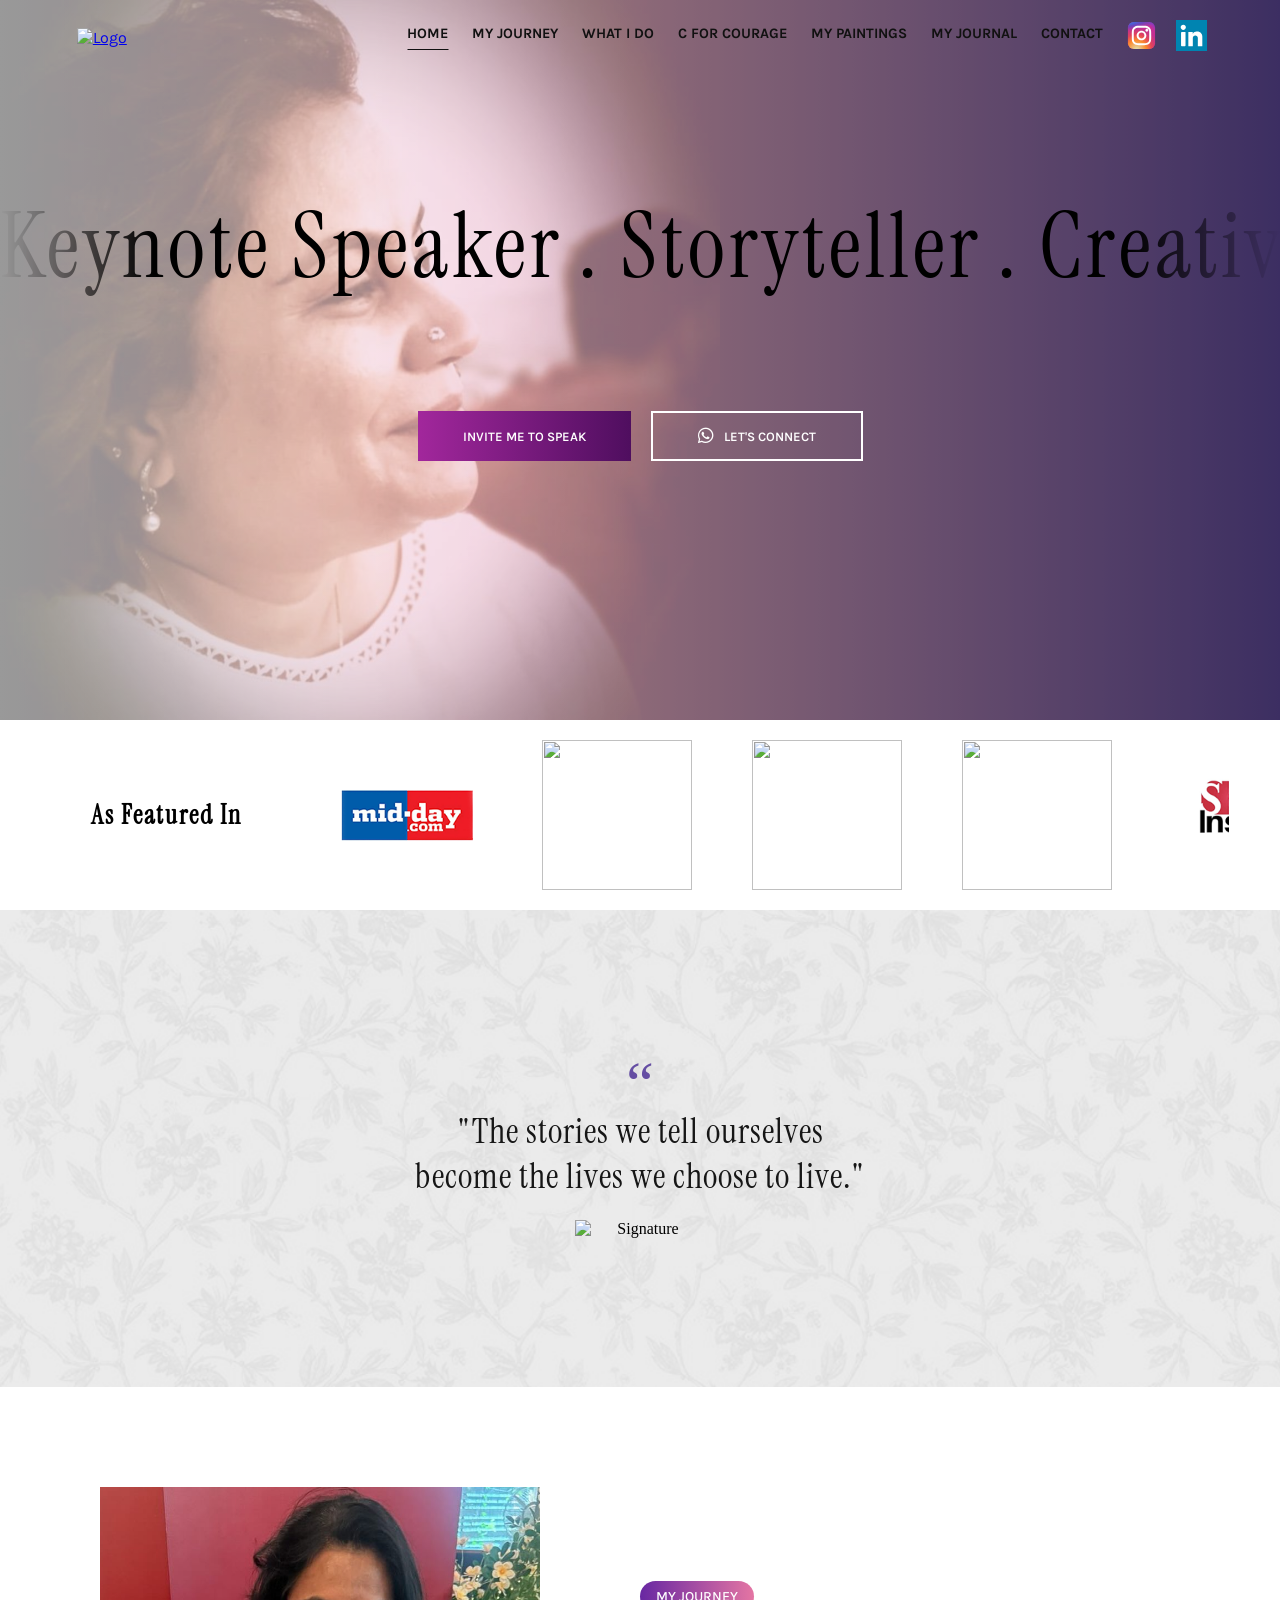
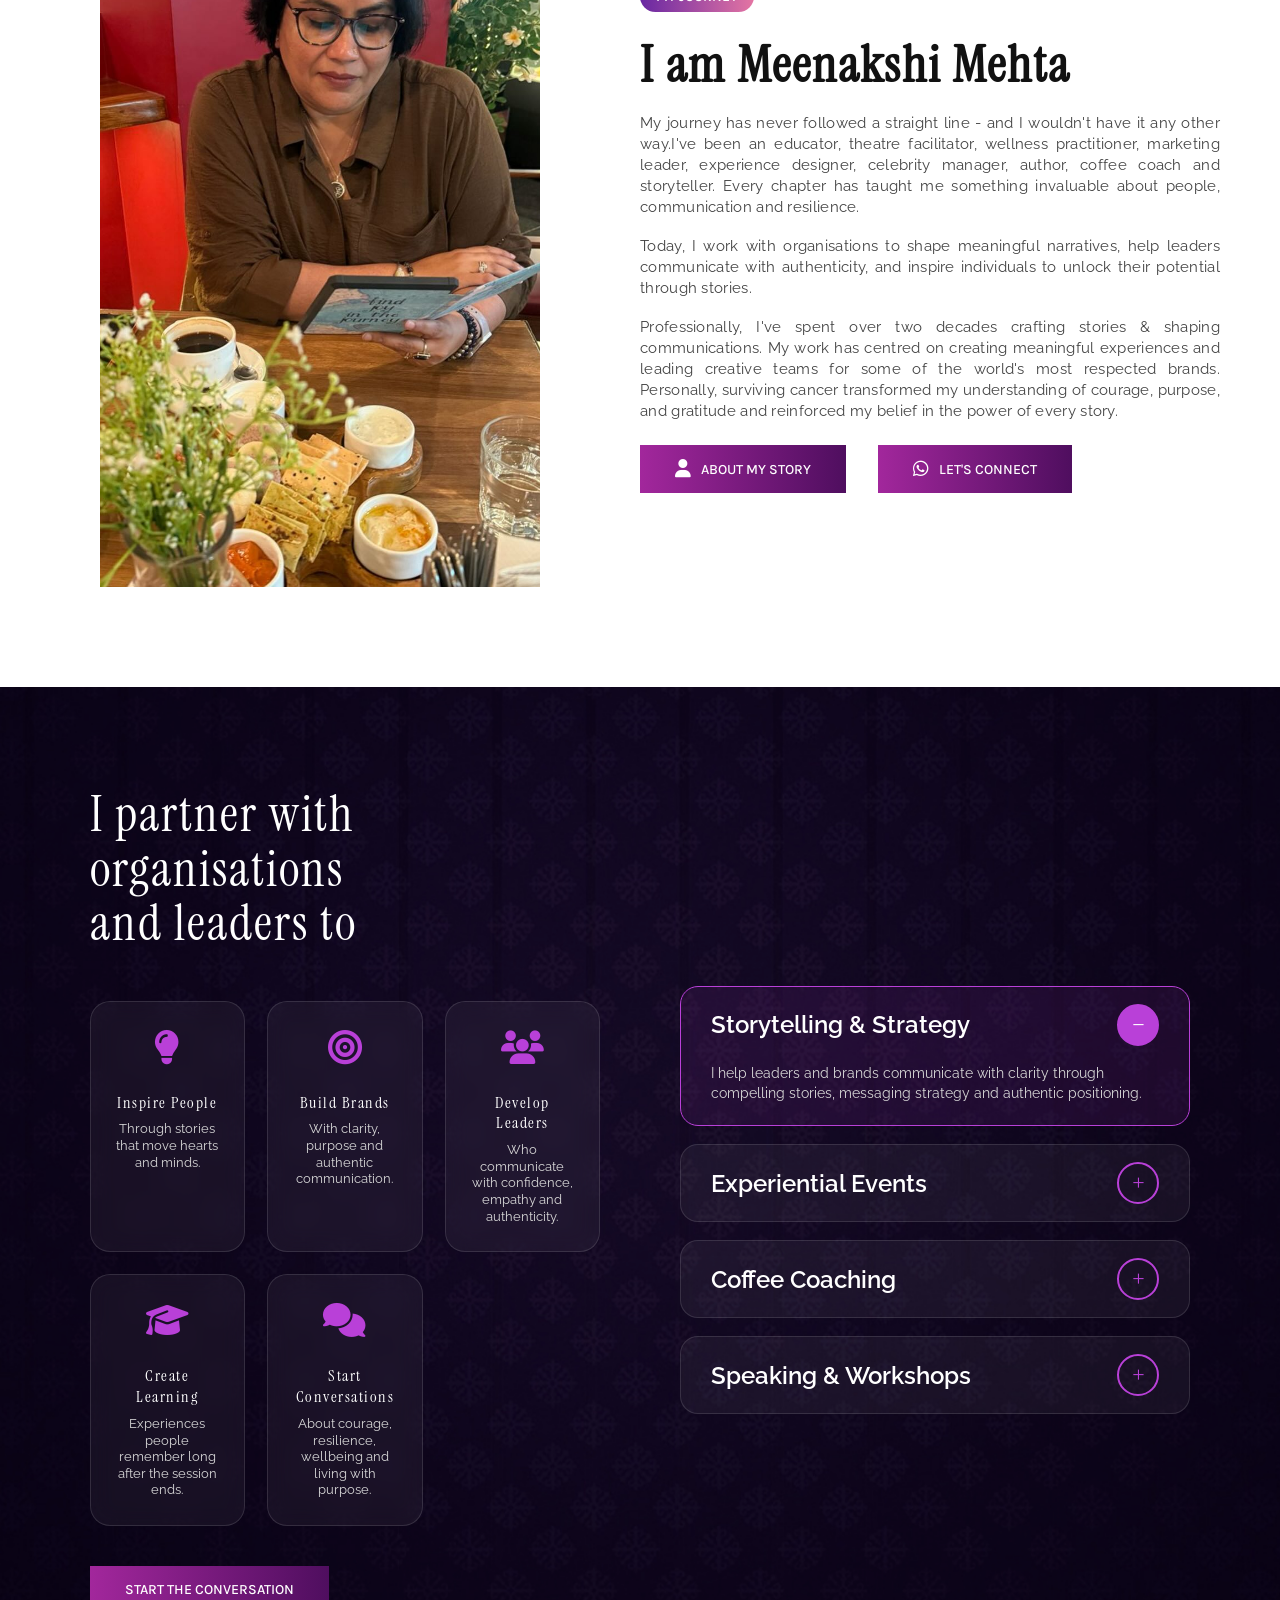
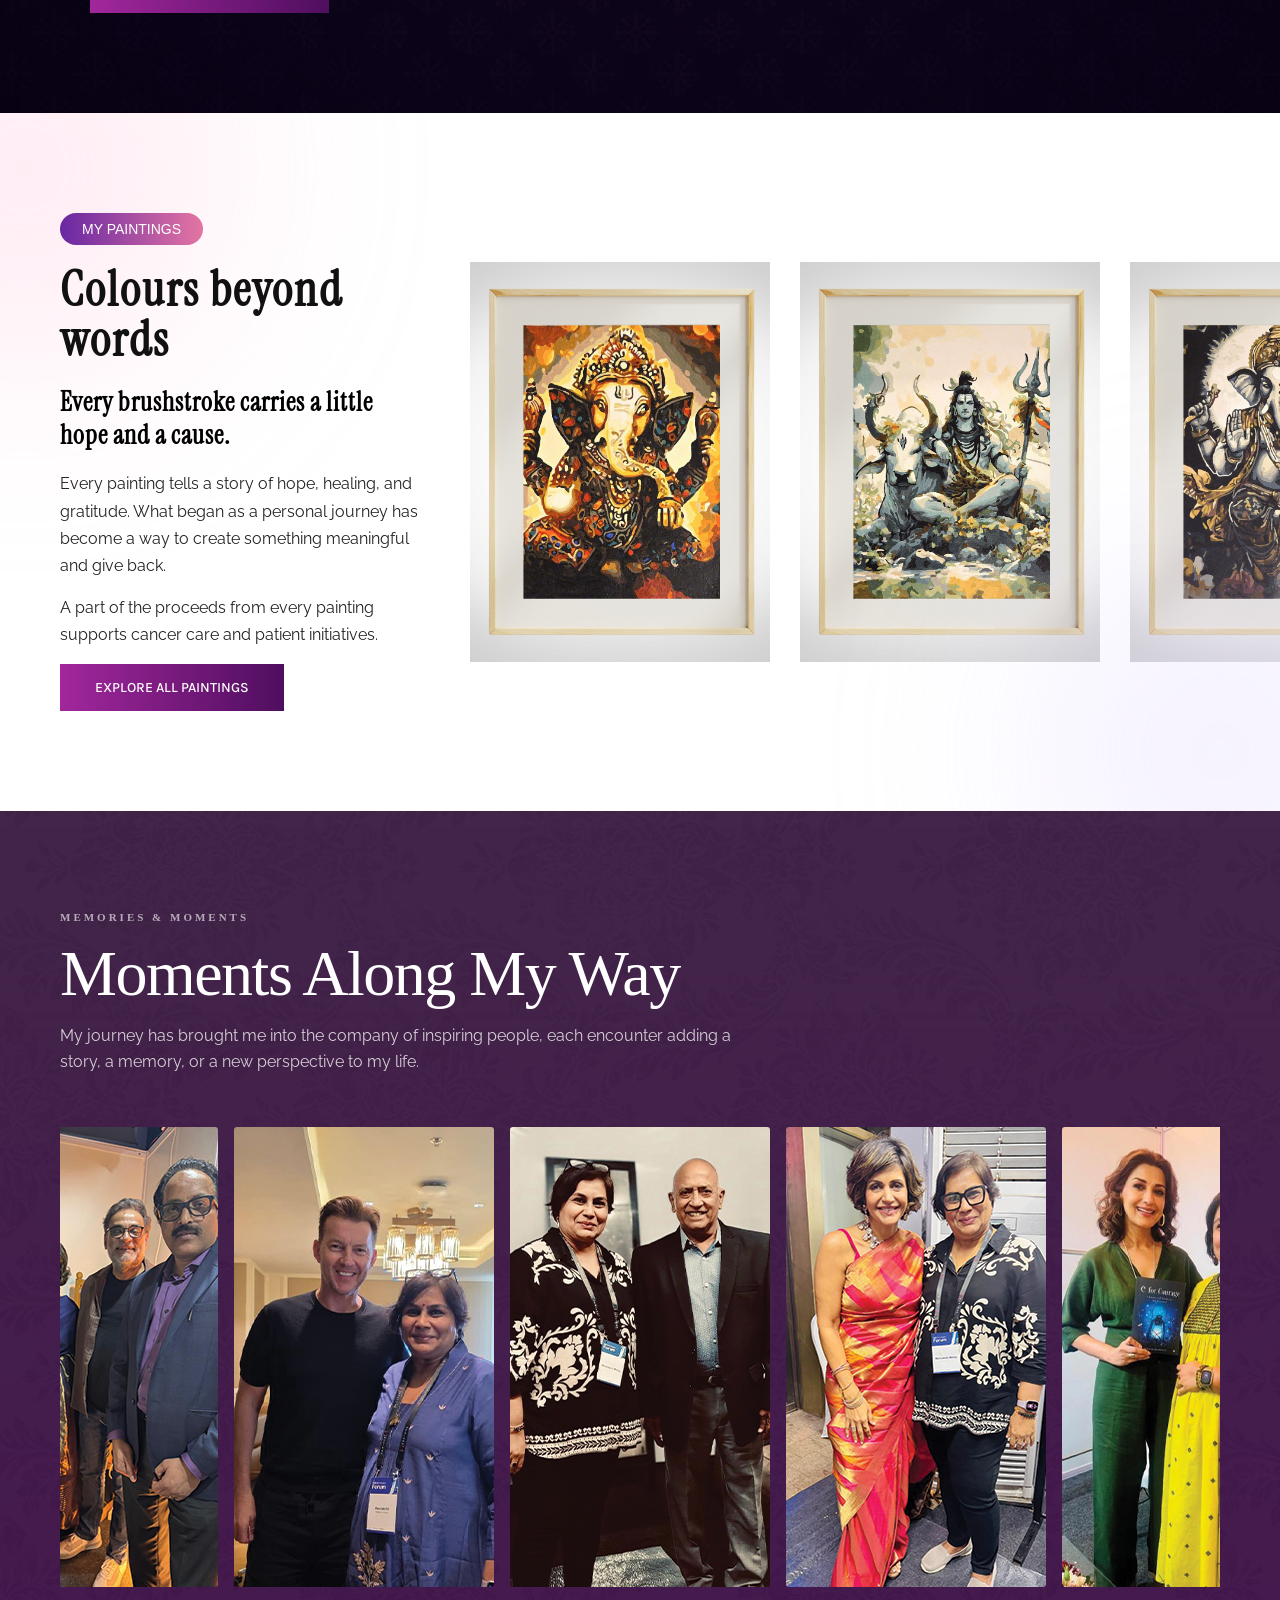
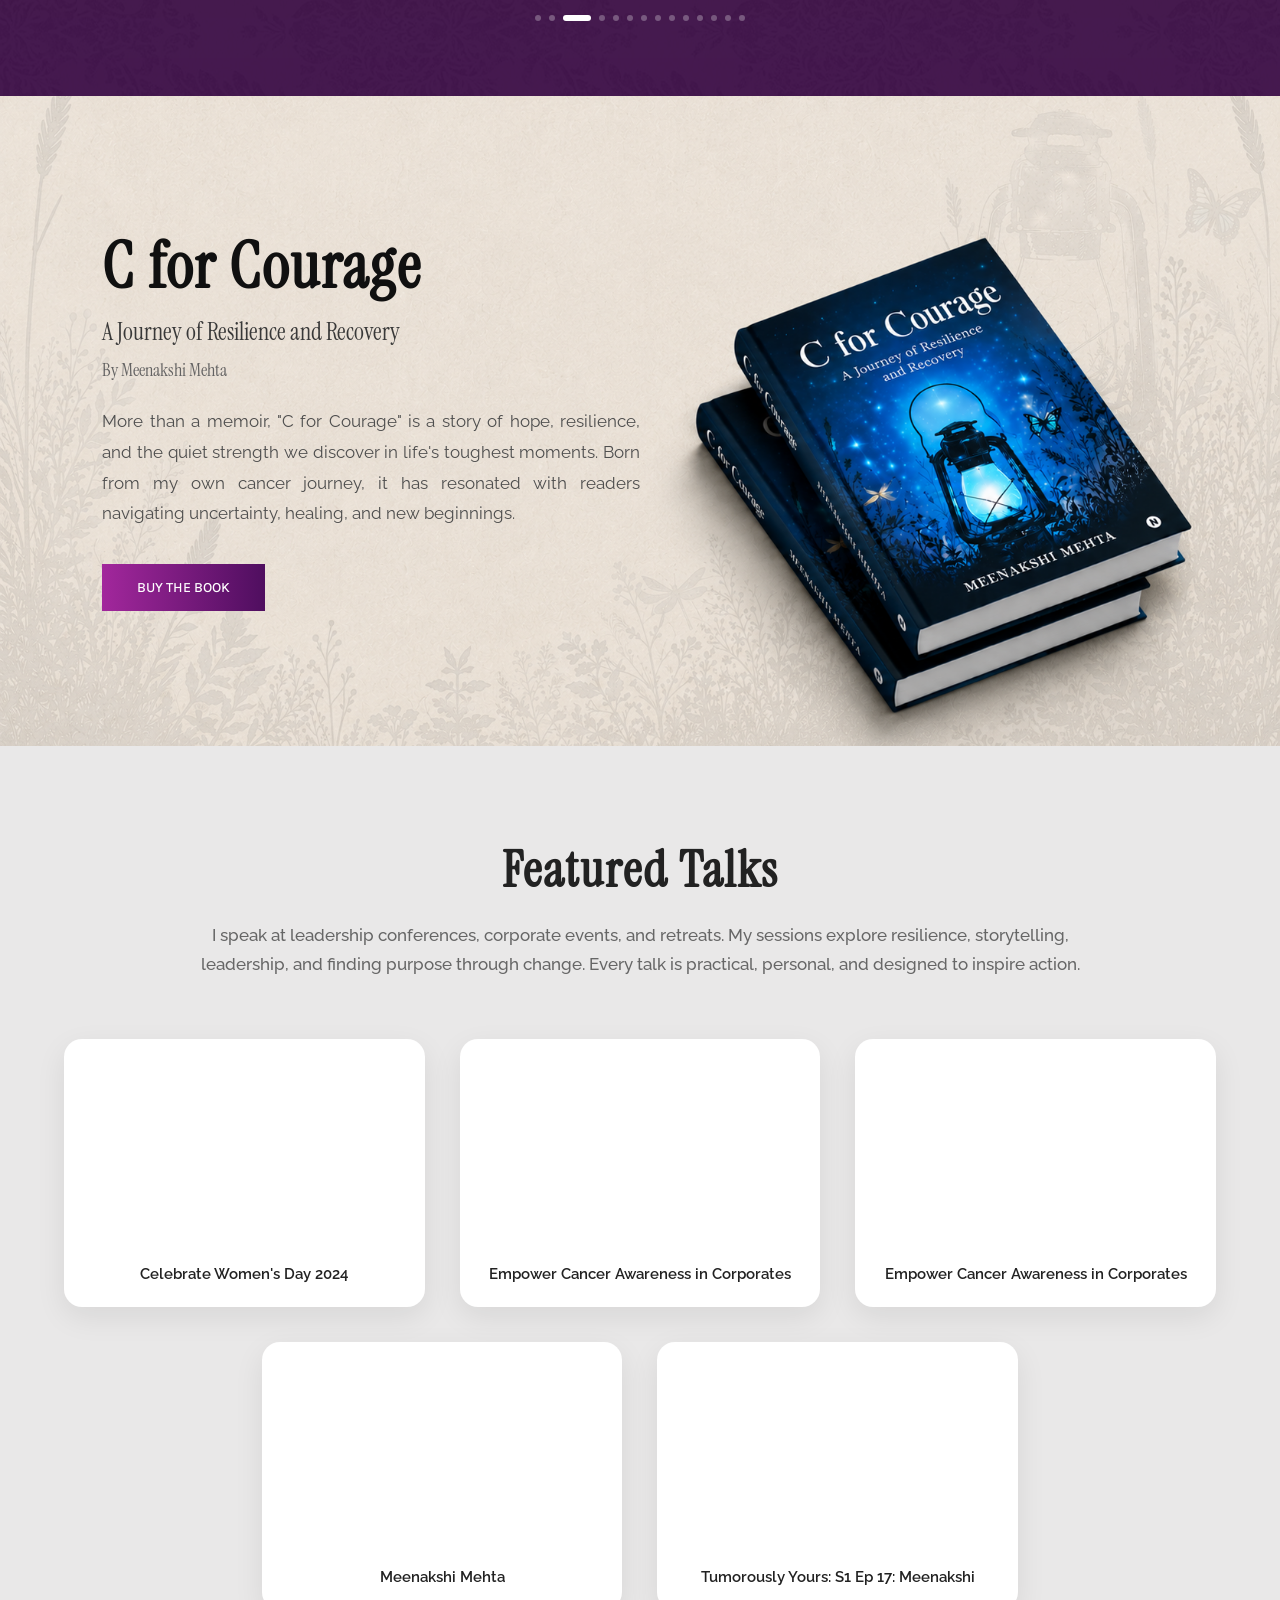
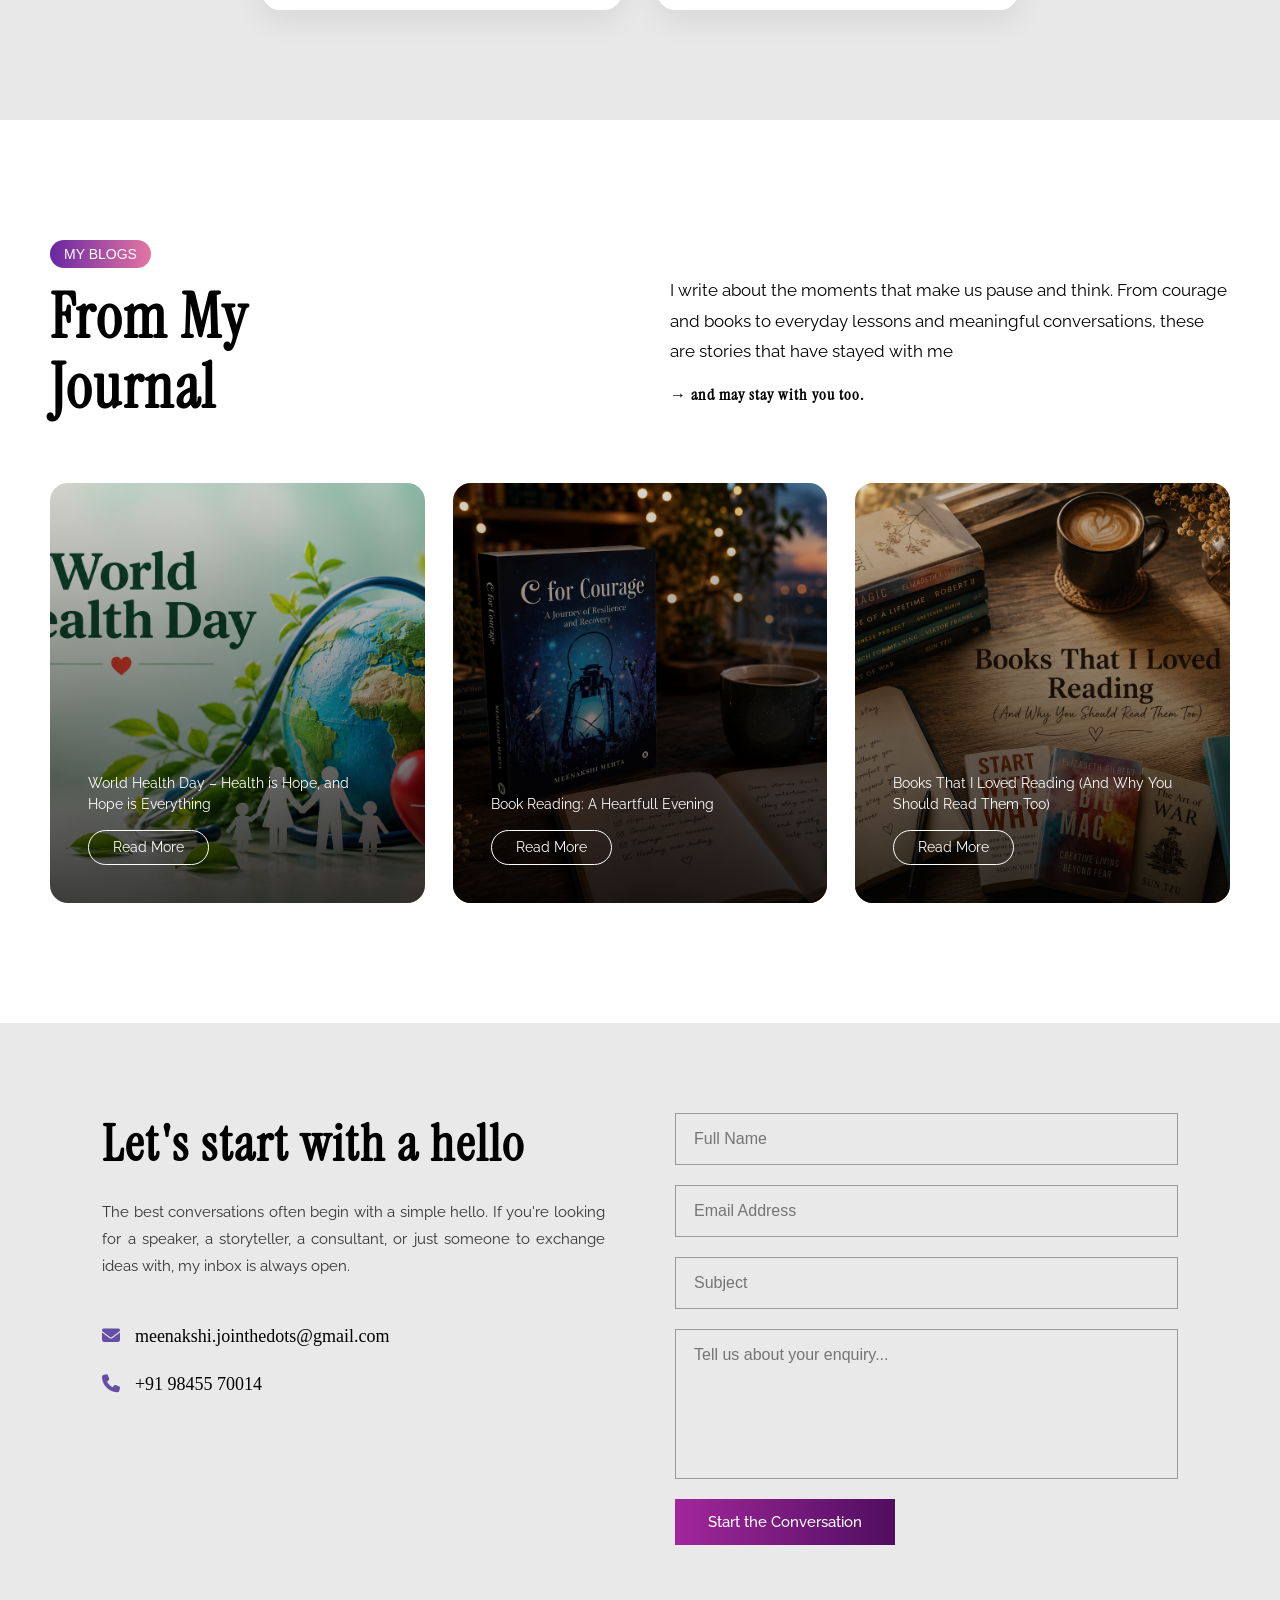
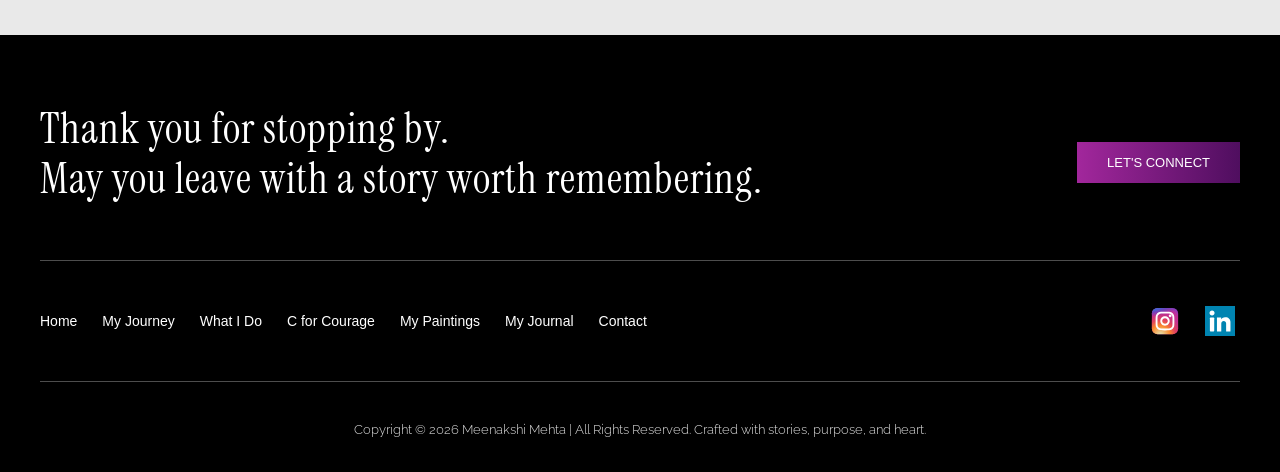
==== commit 3a0da240: "Sep New Commit Sep New Commit" ====
--- a/index.html
+++ b/index.html
@@ -33,7 +33,7 @@
       <nav id="navMenu">
         <a href="index.html" class="active">Home</a>
         <a href="#about">My Journey</a>
-        <a href="#services">What I Do</a>
+        <a href="about.html">What I Do</a>
         <a href="#cforcourage">C for Courage</a>
         <a href="#paintings">My Paintings</a>
         <a href="#blog">My Journal</a>
@@ -238,6 +238,15 @@
         <div class="author-button">
           <div class="book-buttons">
             <a
+              href="about.html"
+              rel="noopener noreferrer"
+              class="book-btn-donate whatsapp-btn1"
+            >
+              <i class="fa fa-user" aria-hidden="true"></i>
+              <span>About My Story</span>
+            </a>
+
+            <a
               href="https://wa.me/919845570014?text=Hi%20Meenakshi,%20I%20would%20like%20to%20connect%20with%20you."
               target="_blank"
               rel="noopener noreferrer"
@@ -245,15 +254,6 @@
             >
               <i class="fa-brands fa-whatsapp"></i>
               <span>Let's Connect</span>
-            </a>
-
-            <a
-              href="about.html"
-              rel="noopener noreferrer"
-              class="book-btn-donate whatsapp-btn1"
-            >
-              <i class="fa fa-user" aria-hidden="true"></i>
-              <span>About Me</span>
             </a>
           </div>
         </div>
--- a/style.css
+++ b/style.css
@@ -966,7 +966,10 @@
 .partner-section {
   position: relative;
   padding: 100px 7%;
-  background: linear-gradient(90deg, #000000 0%, #000000 50%, #434343 100%);
+  background: url(./img/faq-bg.jpg);
+  background-repeat: no-repeat;
+  background-size: cover;
+  object-fit: cover;
   overflow: hidden;
 }
 
